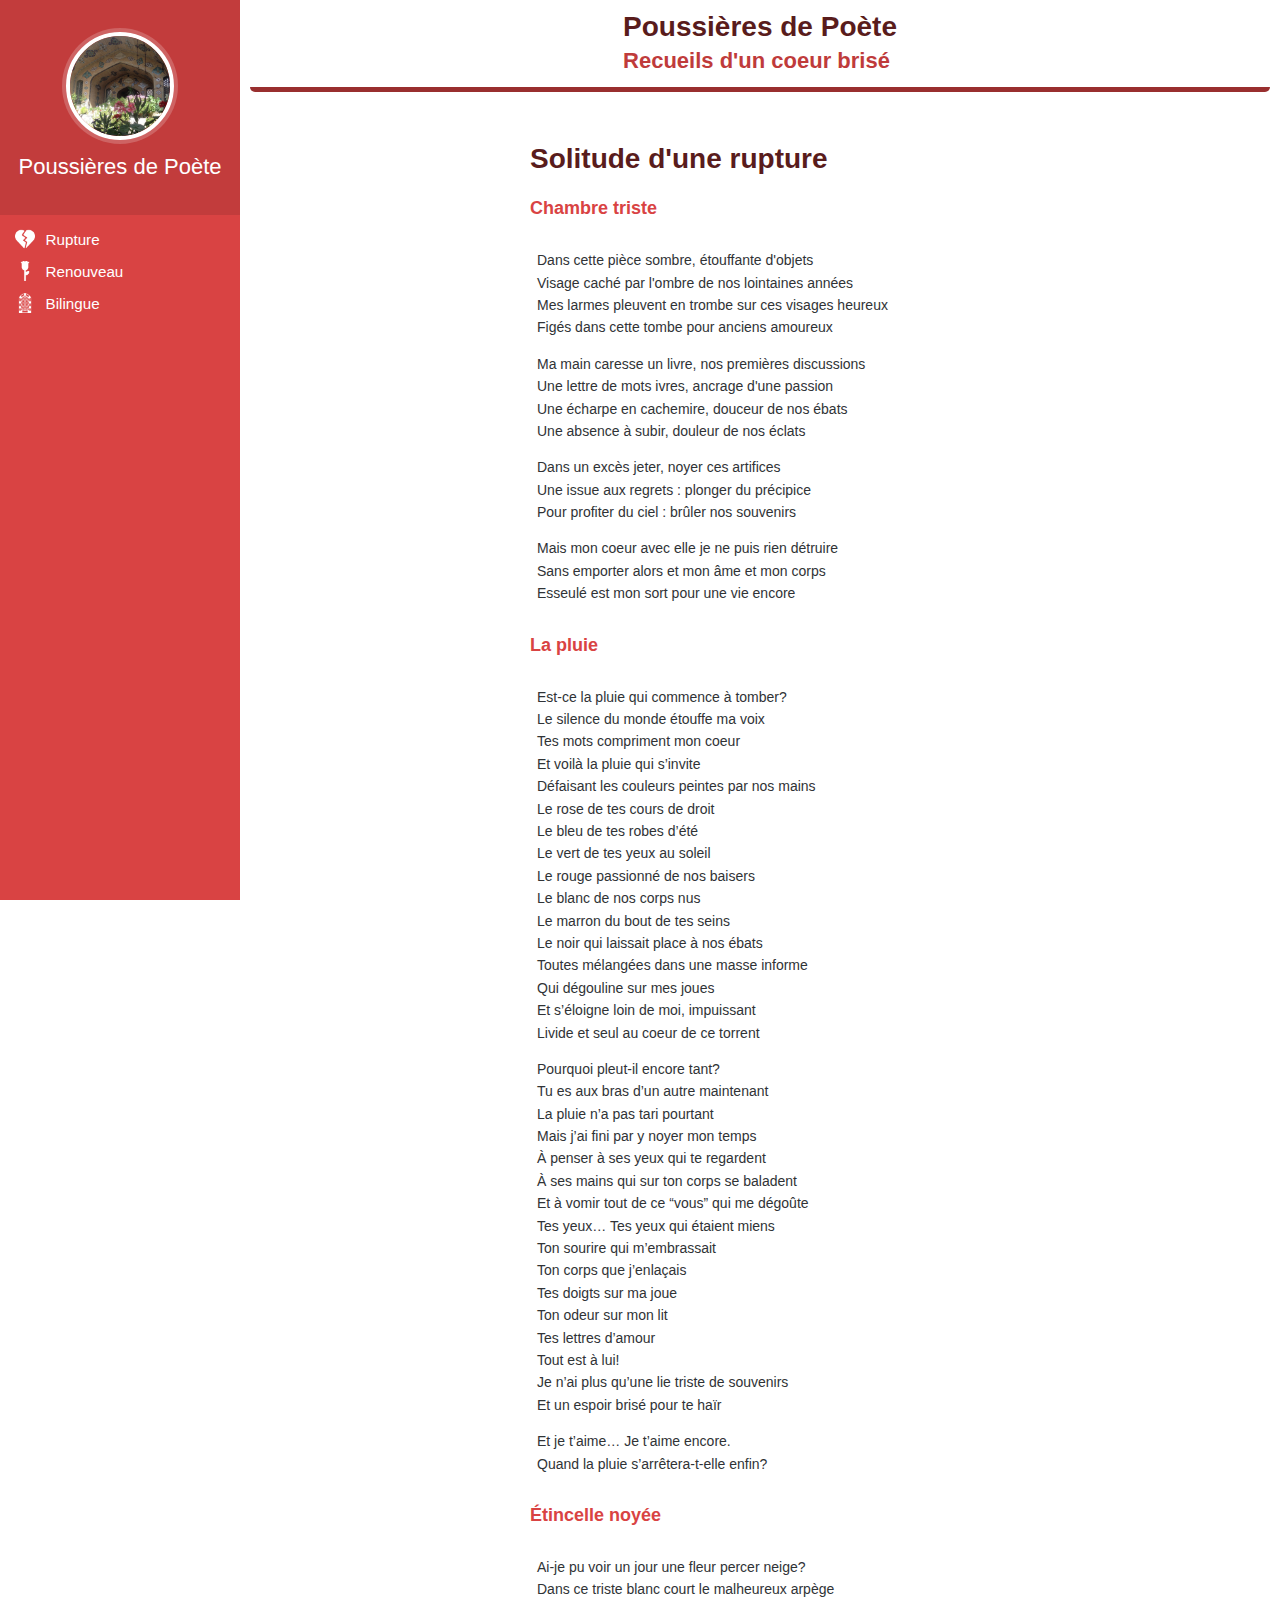
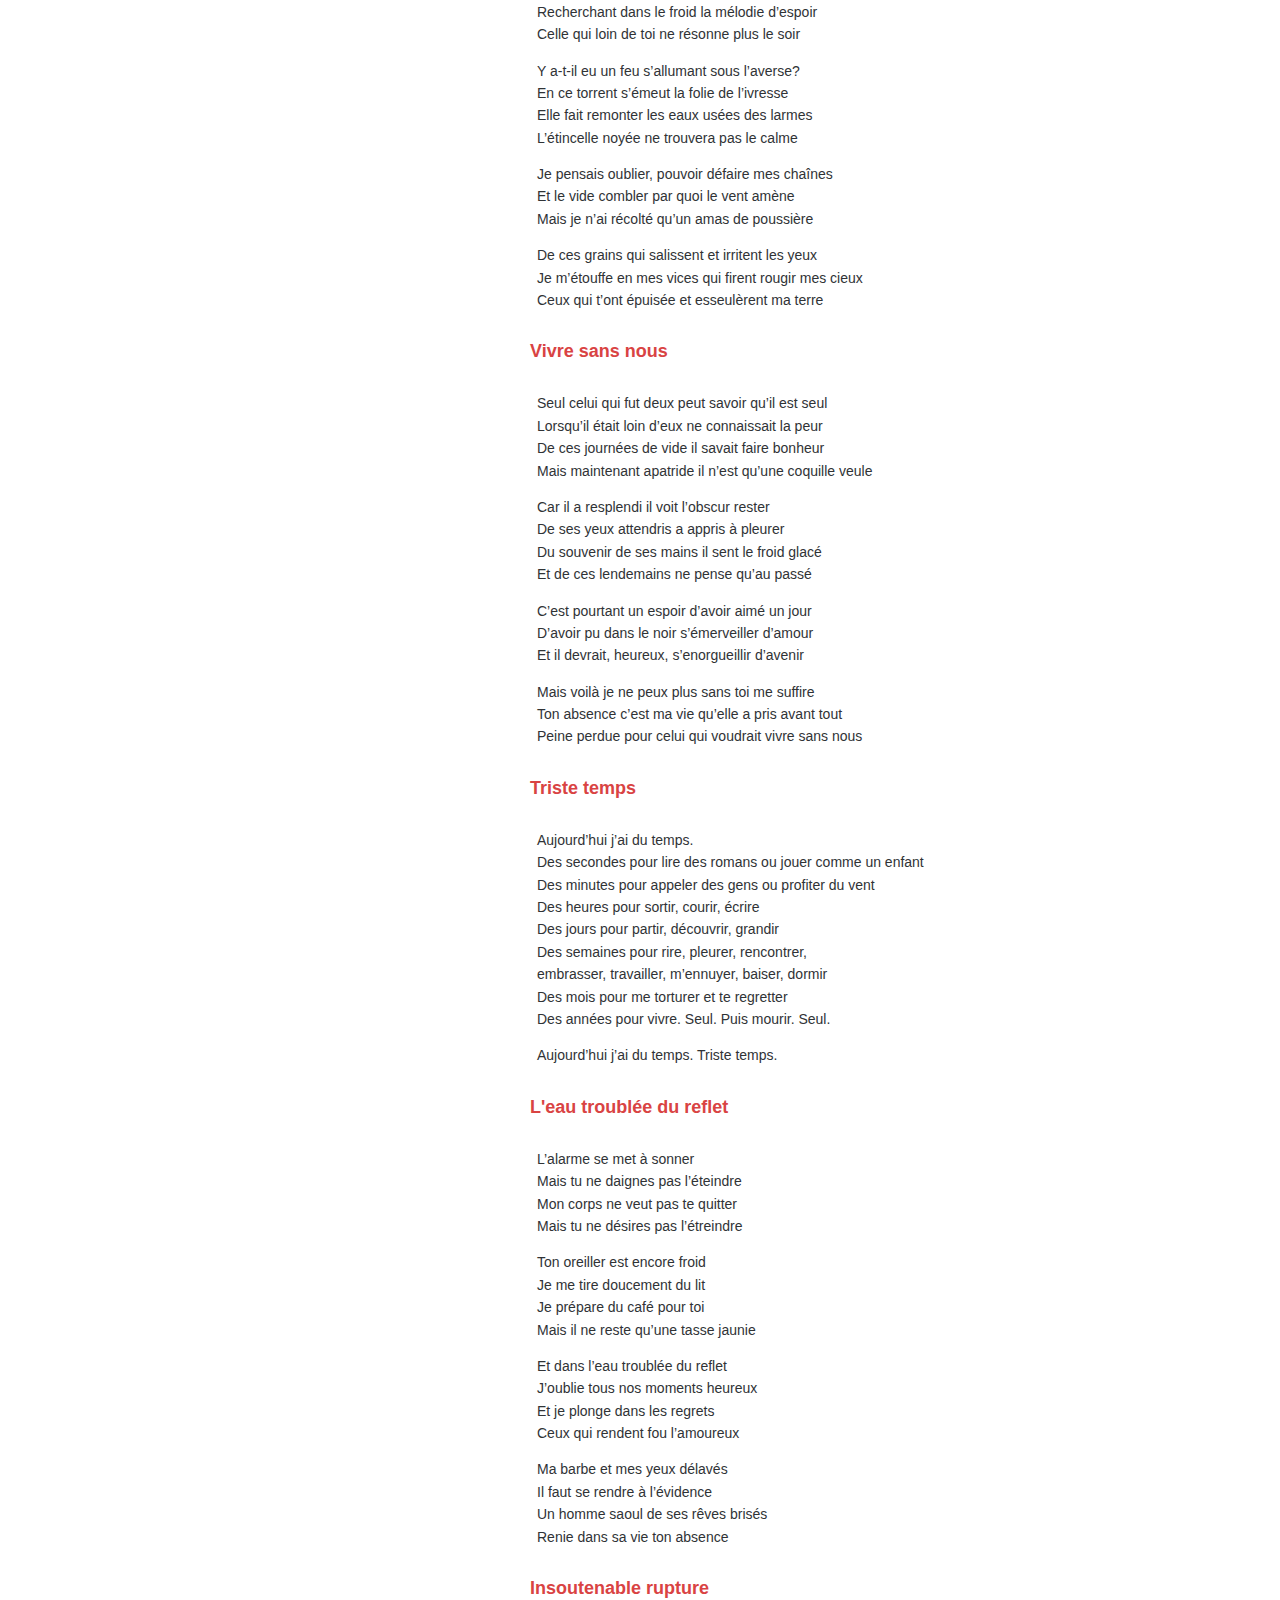
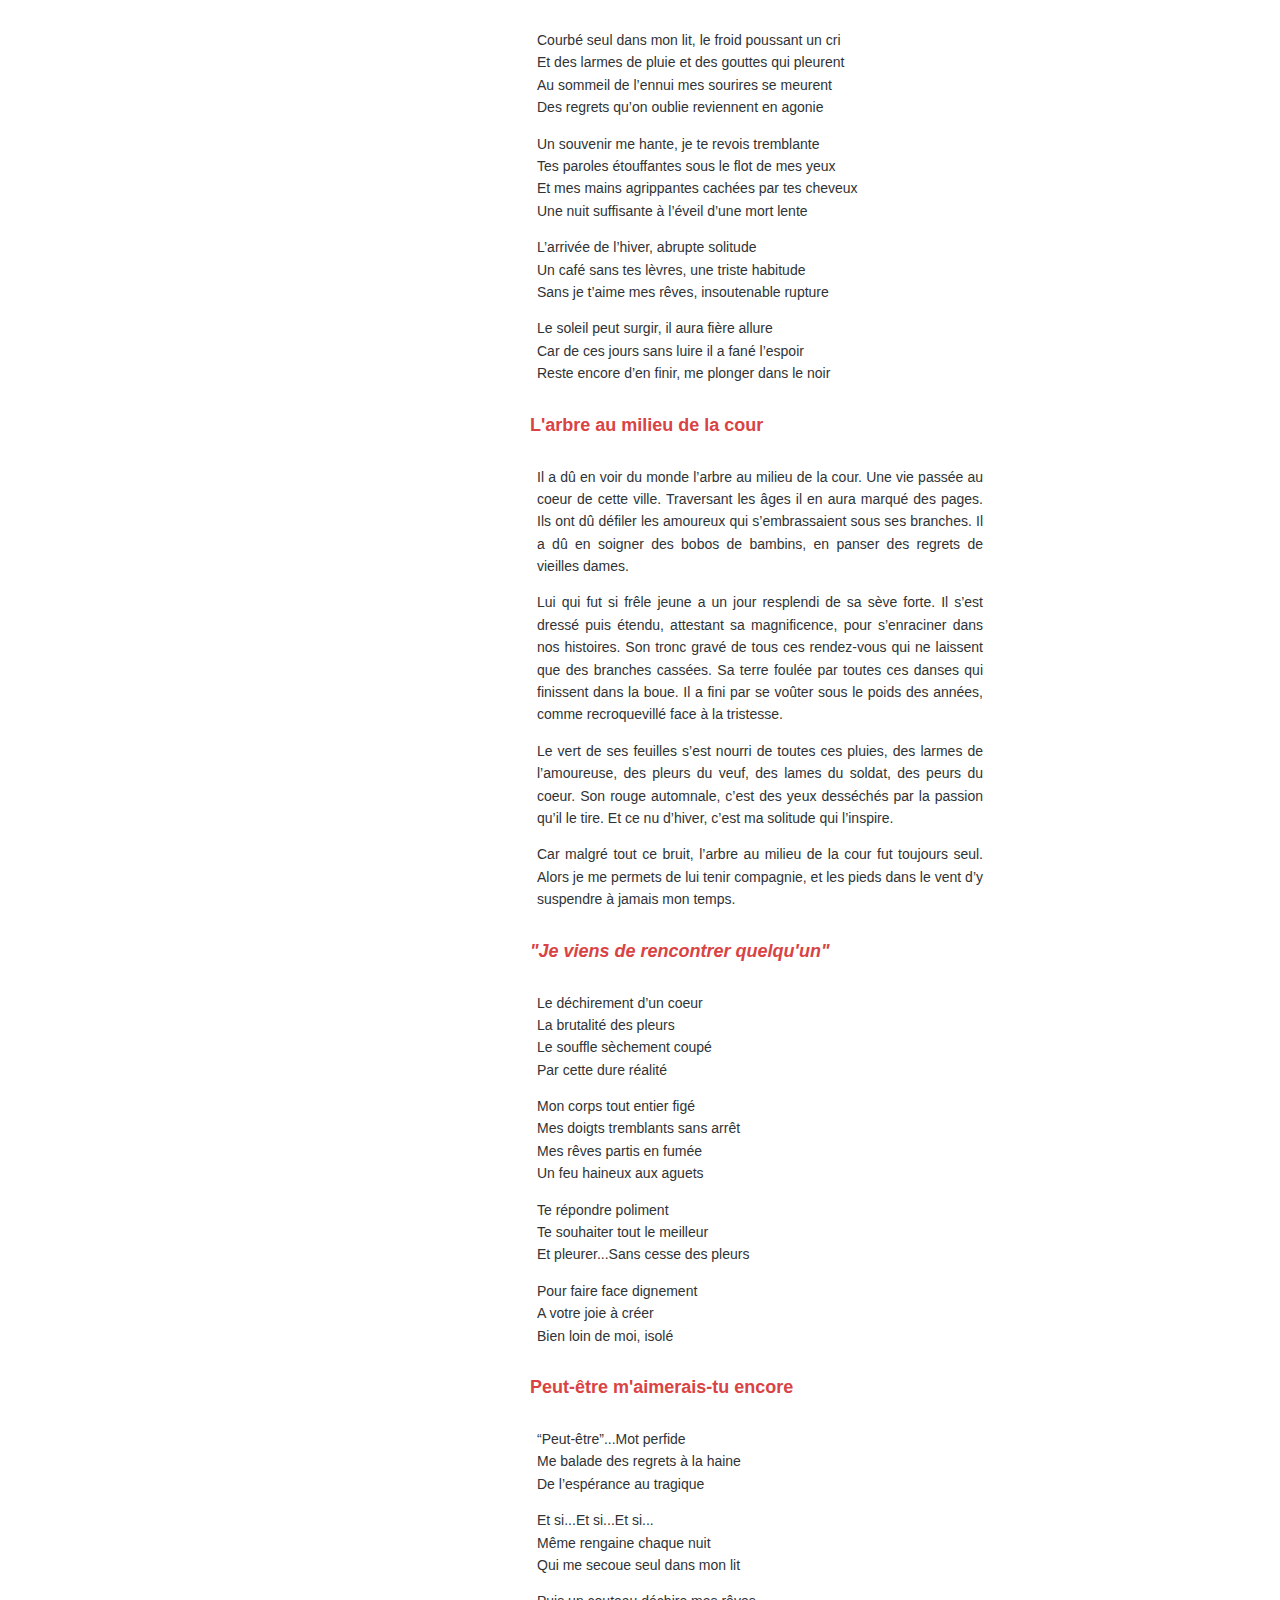
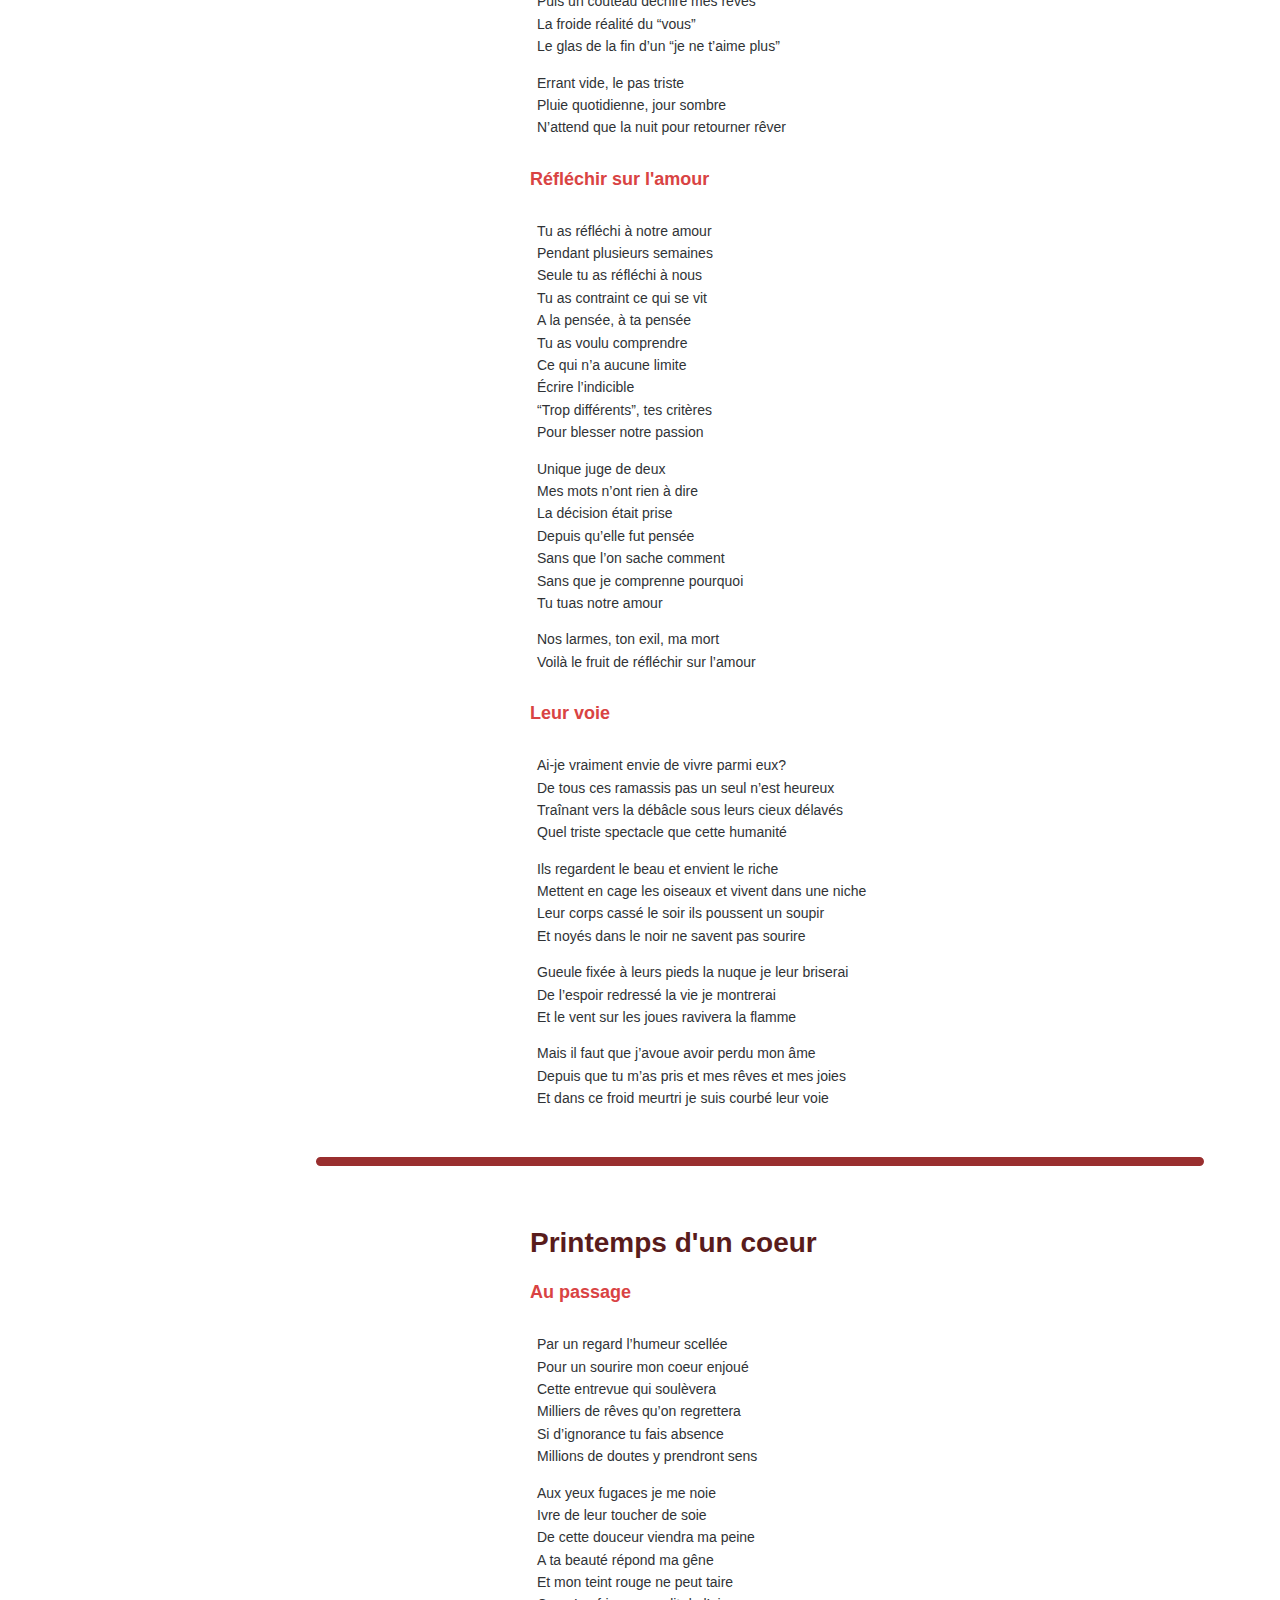
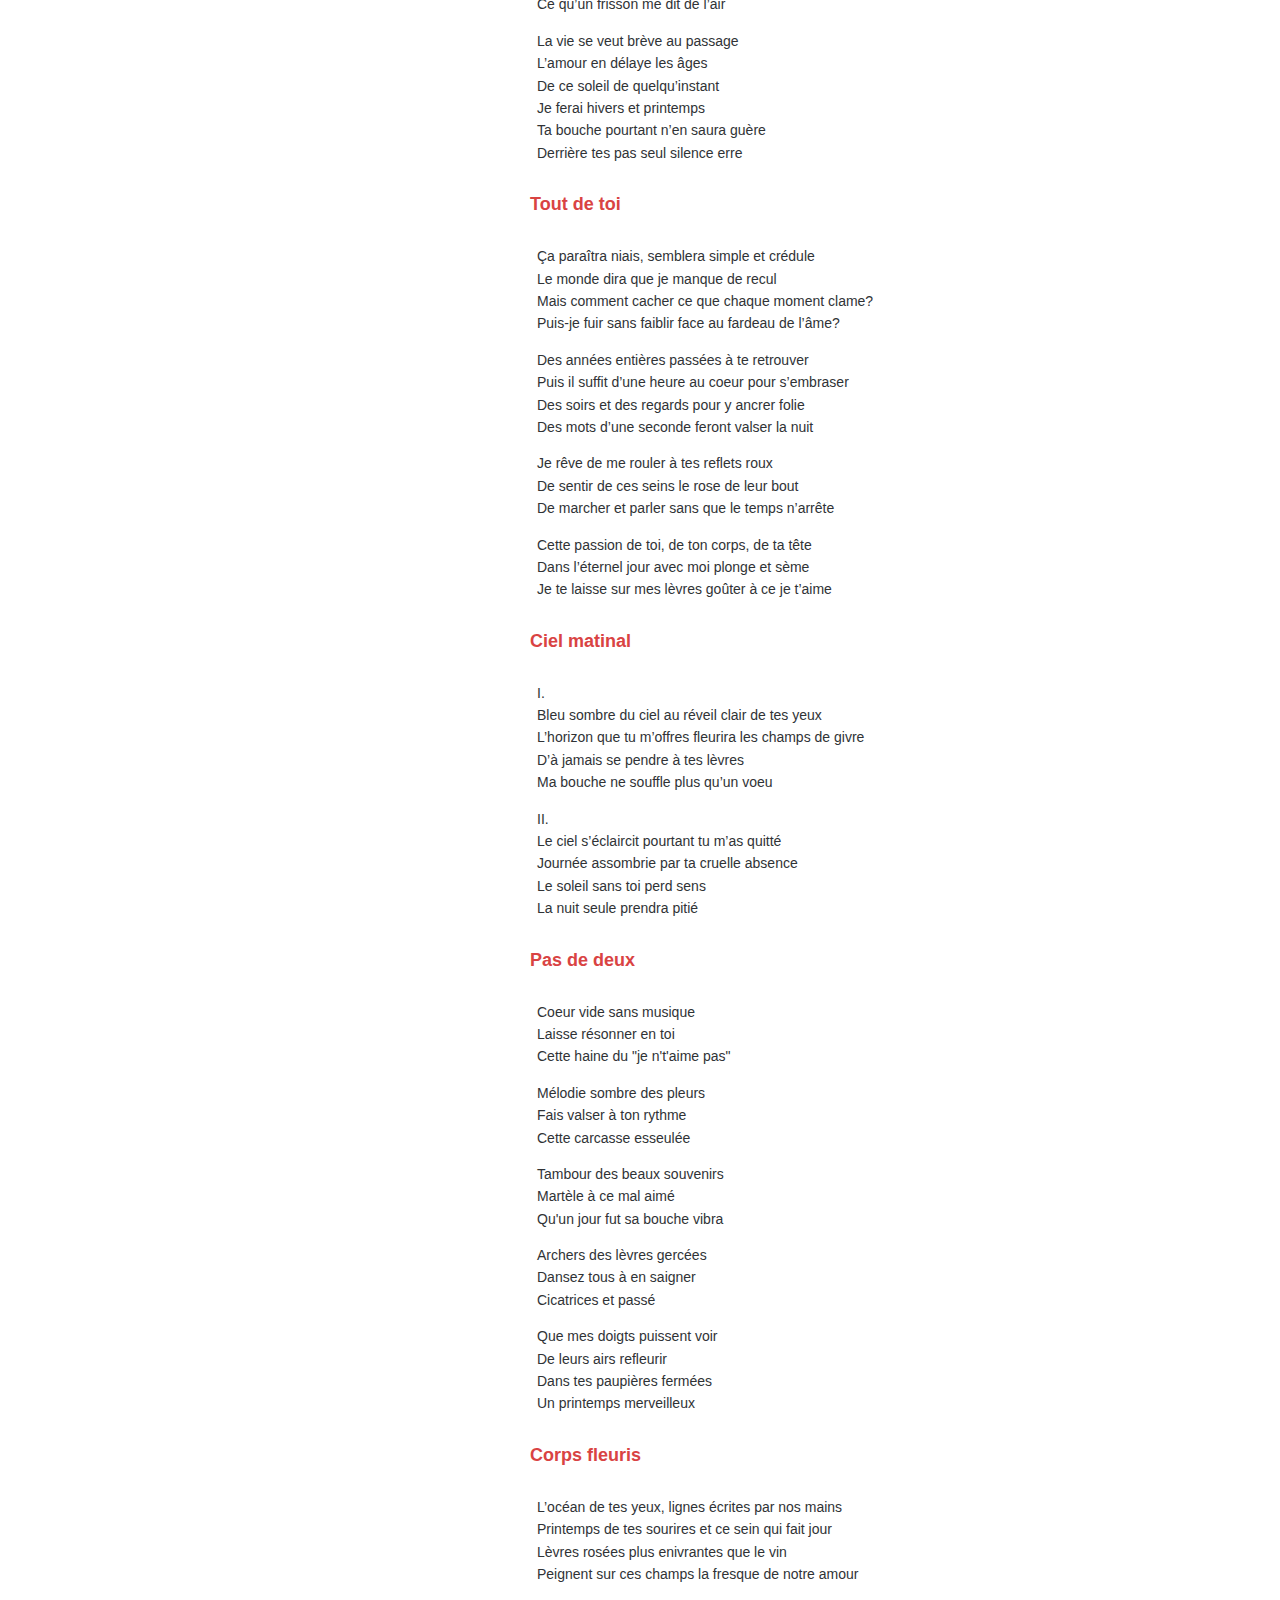
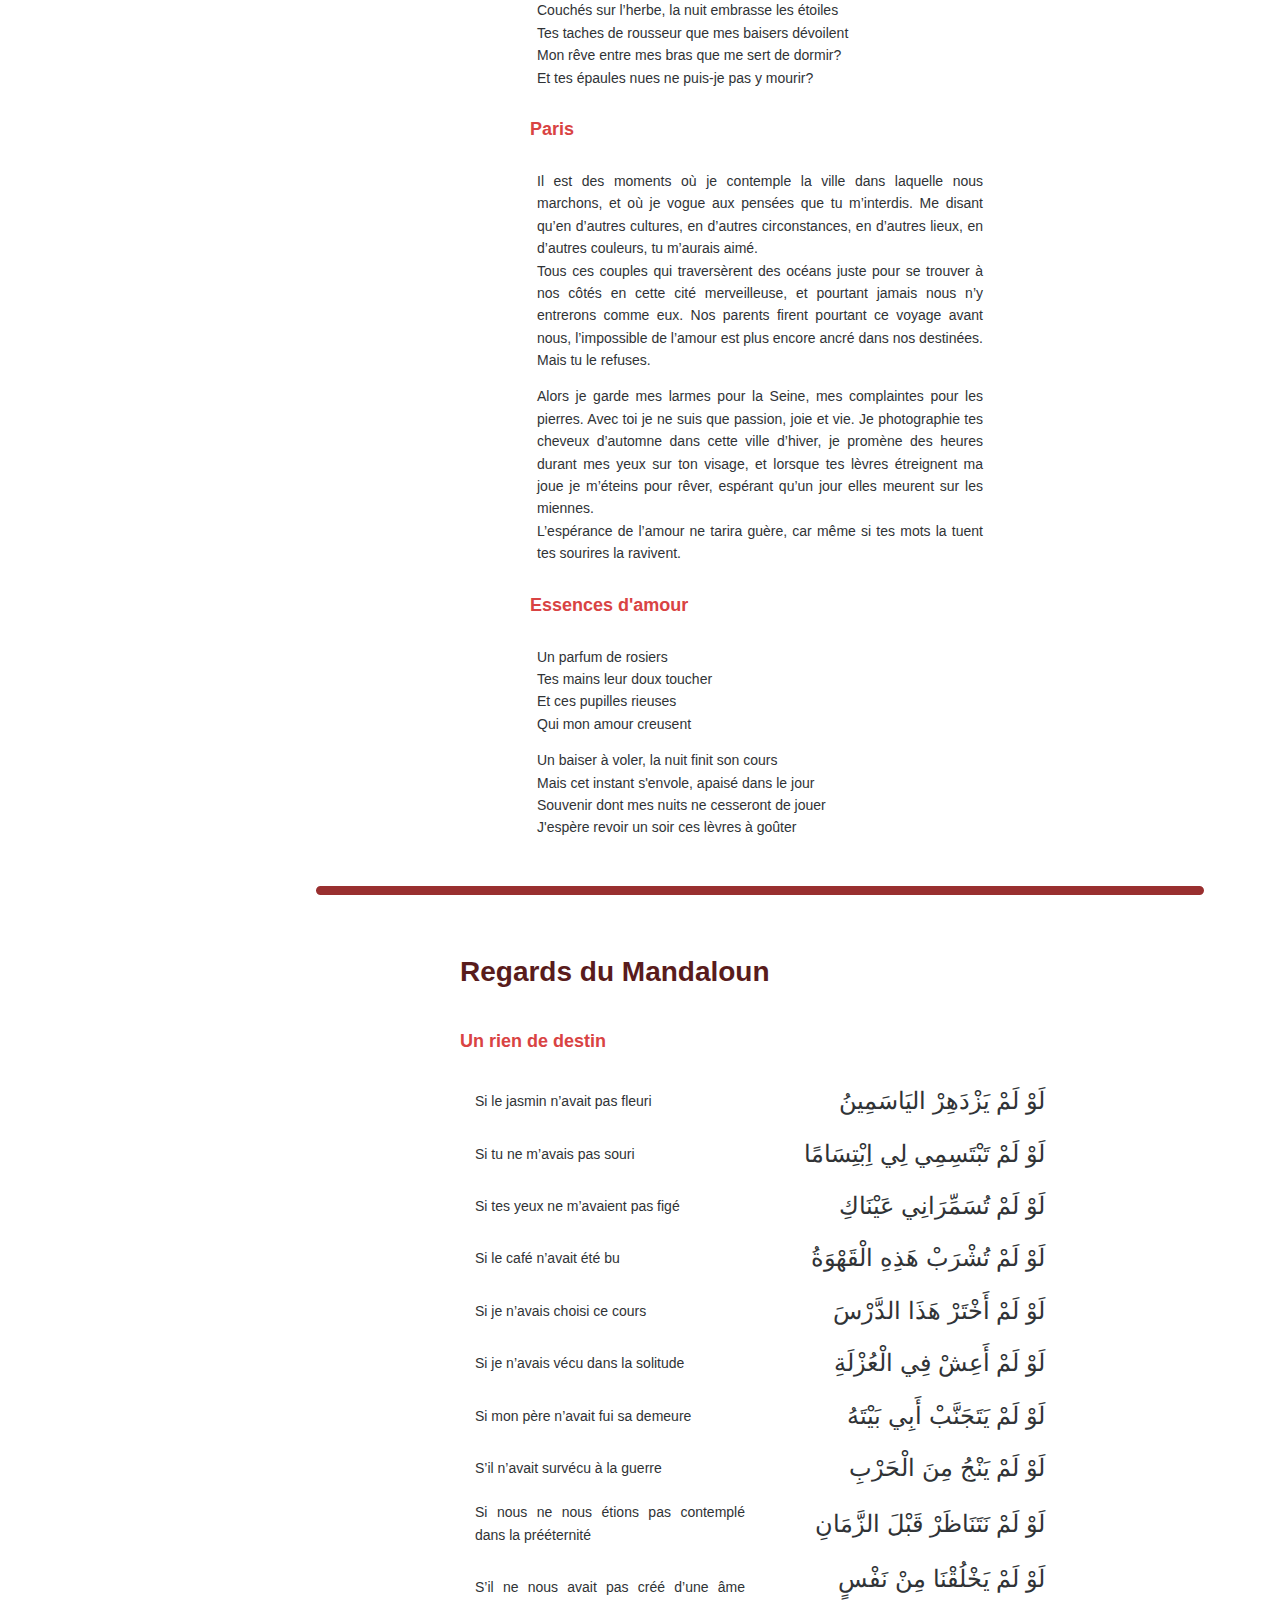
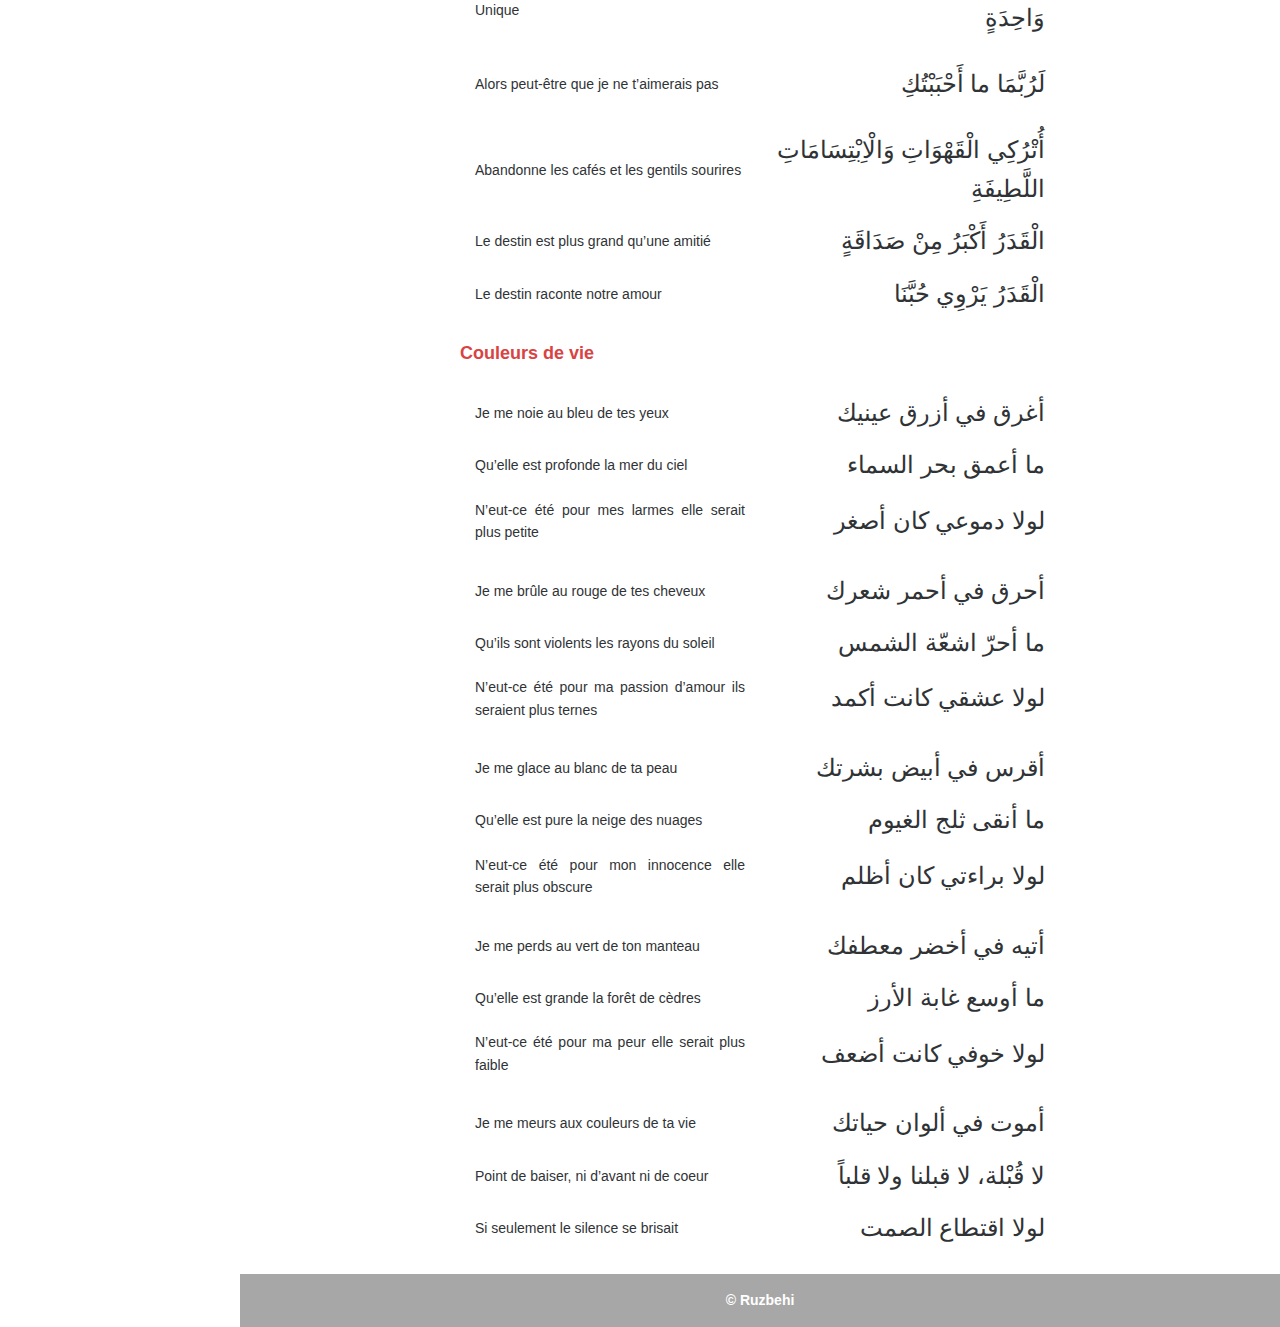
==== poussieres/index.html @ 314c67af "Update index.html" ====
<html>
	<head>
		<!-- Global site tag (gtag.js) - Google Analytics -->
		<script async src="https://www.googletagmanager.com/gtag/js?id=UA-158293076-1"></script>
		<script>
		  window.dataLayer = window.dataLayer || [];
		  function gtag(){dataLayer.push(arguments);}
		  gtag('js', new Date());

		  gtag('config', 'UA-158293076-1');
		</script>
		<meta name="viewport" content="width=device-width, initial-scale=1.0">
		<link rel="stylesheet" href="style.css" />
		<title>Poussi&egrave;res de Po&egrave;te</title>
	</head>
	<body>
		<nav class="menu" tabindex="0">
			<div class="smartphone-menu-trigger"></div>
			<div class="avatar">
				<img src="tombeau_ruzbehan.jpg" />
				<h2>Poussi&egrave;res de Po&egrave;te</h2>
			</div>
			<ul>
				<a href="#rupture">
					<li tabindex="0" class="icon-rupture"><span>Rupture</span></li>
				</a>
				<a href="#renouveau">
					<li tabindex="0" class="icon-renouveau"><span>Renouveau</span></li>
				</a>
				<a href="#bilingue">
					<li tabindex="0" class="icon-bilingue"><span>Bilingue</span></li>
				</a>
			</ul>
		</nav>
		<header>
			<div></div>
			<div class="titre">
				<h1>Poussi&egrave;res de Po&egrave;te</h1>
				<h2>Recueils d'un coeur bris&eacute;</h2>
			</div>
			<div></div>
		</header>
		<main>
			<div class="poemes">
				<a name="rupture"></a>
				<h1>
					Solitude d'une rupture
				</h1>
				<h3>
					Chambre triste
				</h3>
				<p>
					Dans cette pi&egrave;ce sombre, &eacute;touffante d'objets
					<br>Visage cach&eacute; par l'ombre de nos lointaines ann&eacute;es
					<br>Mes larmes pleuvent en trombe sur ces visages heureux
					<br>Fig&eacute;s dans cette tombe pour anciens amoureux
				</p>
				<p>
					Ma main caresse un livre, nos premi&egrave;res discussions
					<br>Une lettre de mots ivres, ancrage d'une passion
					<br>Une &eacute;charpe en cachemire, douceur de nos &eacute;bats
					<br>Une absence &agrave; subir, douleur de nos &eacute;clats
				</p>
				<p>
					Dans un exc&egrave;s jeter, noyer ces artifices
					<br>Une issue aux regrets : plonger du pr&eacute;cipice
					<br>Pour profiter du ciel : br&ucirc;ler nos souvenirs
				</p>
				<p>
					Mais mon coeur avec elle je ne puis rien d&eacute;truire
					<br>Sans emporter alors et mon &acirc;me et mon corps
					<br>Esseul&eacute; est mon sort pour une vie encore
				</p>
				<h3>
					La pluie
				</h3>
				<p>
					Est-ce la pluie qui commence &agrave; tomber?
					<br>Le silence du monde &eacute;touffe ma voix
					<br>Tes mots compriment mon coeur
					<br>Et voil&agrave; la pluie qui s’invite
					<br>D&eacute;faisant les couleurs peintes par nos mains
					<br>Le rose de tes cours de droit
					<br>Le bleu de tes robes d’&eacute;t&eacute;
					<br>Le vert de tes yeux au soleil
					<br>Le rouge passionn&eacute; de nos baisers
					<br>Le blanc de nos corps nus
					<br>Le marron du bout de tes seins
					<br>Le noir qui laissait place &agrave; nos &eacute;bats
					<br>Toutes m&eacute;lang&eacute;es dans une masse informe
					<br>Qui d&eacute;gouline sur mes joues 
					<br>Et s’&eacute;loigne loin de moi, impuissant
					<br>Livide et seul au coeur de ce torrent
				</p>
				<p>
					Pourquoi pleut-il encore tant?
					<br>Tu es aux bras d’un autre maintenant
					<br>La pluie n’a pas tari pourtant
					<br>Mais j’ai fini par y noyer mon temps
					<br>&Agrave; penser &agrave; ses yeux qui te regardent
					<br>&Agrave; ses mains qui sur ton corps se baladent
					<br>Et &agrave; vomir tout de ce “vous” qui me d&eacute;goûte
					<br>Tes yeux… Tes yeux qui &eacute;taient miens
					<br>Ton sourire qui m’embrassait
					<br>Ton corps que j’enlaçais
					<br>Tes doigts sur ma joue
					<br>Ton odeur sur mon lit
					<br>Tes lettres d’amour
					<br>Tout est &agrave; lui!
					<br>Je n’ai plus qu’une lie triste de souvenirs
					<br>Et un espoir bris&eacute; pour te ha&iuml;r
				</p>
				<p>
					Et je t’aime… Je t’aime encore.
					<br>Quand la pluie s’arr&ecirc;tera-t-elle enfin?
				</p>
				<h3>
					&Eacute;tincelle noy&eacute;e
				</h3>
				<p>
					Ai-je pu voir un jour une fleur percer neige?
					<br>Dans ce triste blanc court le malheureux arp&egrave;ge
					<br>Recherchant dans le froid la m&eacute;lodie d’espoir
					<br>Celle qui loin de toi ne r&eacute;sonne plus le soir
				</p>
				<p>
					Y a-t-il eu un feu s’allumant sous l’averse?
					<br>En ce torrent s’&eacute;meut la folie de l’ivresse
					<br>Elle fait remonter les eaux us&eacute;es des larmes
					<br>L’&eacute;tincelle noy&eacute;e ne trouvera pas le calme
				</p>
				<p>
					Je pensais oublier, pouvoir d&eacute;faire mes chaînes
					<br>Et le vide combler par quoi le vent am&egrave;ne
					<br>Mais je n’ai r&eacute;colt&eacute; qu’un amas de poussi&egrave;re
				</p>
				<p>
					De ces grains qui salissent et irritent les yeux
					<br>Je m’&eacute;touffe en mes vices qui firent rougir mes cieux
					<br>Ceux qui t’ont &eacute;puis&eacute;e et esseul&egrave;rent ma terre
				</p>
				<h3>
					Vivre sans nous
				</h3>
				<p>
					Seul celui qui fut deux peut savoir qu’il est seul
					<br>Lorsqu’il &eacute;tait loin d’eux ne connaissait la peur
					<br>De ces journ&eacute;es de vide il savait faire bonheur
					<br>Mais maintenant apatride il n’est qu’une coquille veule
				</p>
				<p>
					Car il a resplendi il voit l’obscur rester
					<br>De ses yeux attendris a appris &agrave; pleurer
					<br>Du souvenir de ses mains il sent le froid glac&eacute;
					<br>Et de ces lendemains ne pense qu’au pass&eacute;
				</p>
				<p>
					C’est pourtant un espoir d’avoir aim&eacute; un jour
					<br>D’avoir pu dans le noir s’&eacute;merveiller d’amour
					<br>Et il devrait, heureux, s’enorgueillir d’avenir
				</p>
				<p>
					Mais voil&agrave; je ne peux plus sans toi me suffire
					<br>Ton absence c’est ma vie qu’elle a pris avant tout
					<br>Peine perdue pour celui qui voudrait vivre sans nous
				</p>
				<h3>
					Triste temps
				</h3>
				<p>
					Aujourd’hui j’ai du temps.
					<br>Des secondes pour lire des romans ou jouer comme un enfant
					<br>Des minutes pour appeler des gens ou profiter du vent
					<br>Des heures pour sortir, courir, &eacute;crire
					<br>Des jours pour partir, d&eacute;couvrir, grandir
					<br>Des semaines pour rire, pleurer, rencontrer,
					<br>embrasser, travailler, m’ennuyer, baiser, dormir
					<br>Des mois pour me torturer et te regretter
					<br>Des ann&eacute;es pour vivre. Seul. Puis mourir. Seul.
				</p>
				<p>
					Aujourd’hui j’ai du temps. Triste temps.
				</p>
				<h3>
					L'eau troubl&eacute;e du reflet
				</h3>
				<p>
					L’alarme se met &agrave; sonner
					<br>Mais tu ne daignes pas l’&eacute;teindre
					<br>Mon corps ne veut pas te quitter
					<br>Mais tu ne d&eacute;sires pas l’&eacute;treindre
				</p>
				<p>
					Ton oreiller est encore froid
					<br>Je me tire doucement du lit
					<br>Je pr&eacute;pare du caf&eacute; pour toi
					<br>Mais il ne reste qu’une tasse jaunie
				</p>
				<p>
					Et dans l’eau troubl&eacute;e du reflet
					<br>J’oublie tous nos moments heureux
					<br>Et je plonge dans les regrets
					<br>Ceux qui rendent fou l’amoureux
				</p>
				<p>
					Ma barbe et mes yeux d&eacute;lav&eacute;s
					<br>Il faut se rendre &agrave; l’&eacute;vidence
					<br>Un homme saoul de ses r&ecirc;ves bris&eacute;s
					<br>Renie dans sa vie ton absence
				</p>
				<h3>
					Insoutenable rupture
				</h3>
				<p>
					Courb&eacute; seul dans mon lit, le froid poussant un cri
					<br>Et des larmes de pluie et des gouttes qui pleurent
					<br>Au sommeil de l’ennui mes sourires se meurent
					<br>Des regrets qu’on oublie reviennent en agonie
				</p>
				<p>
					Un souvenir me hante, je te revois tremblante
					<br>Tes paroles &eacute;touffantes sous le flot de mes yeux
					<br>Et mes mains agrippantes cach&eacute;es par tes cheveux
					<br>Une nuit suffisante &agrave; l’&eacute;veil d’une mort lente
				</p>
				<p>
					L’arriv&eacute;e de l’hiver, abrupte solitude
					<br>Un caf&eacute; sans tes l&egrave;vres, une triste habitude
					<br>Sans je t’aime mes r&ecirc;ves, insoutenable rupture
				</p>
				<p>
					Le soleil peut surgir, il aura fi&egrave;re allure
					<br>Car de ces jours sans luire il a fan&eacute; l’espoir
					<br>Reste encore d’en finir, me plonger dans le noir
				</p>
				<h3>
					L'arbre au milieu de la cour
				</h3>
				<p>
					Il a d&ucirc; en voir du monde l’arbre au milieu de la cour. Une vie pass&eacute;e au coeur de cette ville. Traversant les &acirc;ges il en aura marqu&eacute; des pages. Ils ont d&ucirc; d&eacute;filer les amoureux qui s’embrassaient sous ses branches. Il a d&ucirc; en soigner des bobos de bambins, en panser des regrets de vieilles dames. 
				</p>
				<p>
					Lui qui fut si fr&ecirc;le jeune a un jour resplendi de sa s&egrave;ve forte. Il s’est dress&eacute; puis &eacute;tendu, attestant sa magnificence, pour s’enraciner dans nos histoires. Son tronc grav&eacute; de tous ces rendez-vous qui ne laissent que des branches cass&eacute;es. Sa terre foul&eacute;e par toutes ces danses qui finissent dans la boue. Il a fini par se vo&ucirc;ter sous le poids des ann&eacute;es, comme recroquevill&eacute; face &agrave; la tristesse.
				</p>
				<p>
					Le vert de ses feuilles s’est nourri de toutes ces pluies, des larmes de l’amoureuse, des pleurs du veuf, des lames du soldat, des peurs du coeur. Son rouge automnale, c’est des yeux dess&eacute;ch&eacute;s par la passion qu’il le tire. Et ce nu d’hiver, c’est ma solitude qui l’inspire. 
				</p>
				<p>
					Car malgr&eacute; tout ce bruit, l’arbre au milieu de la cour fut toujours seul. Alors je me permets de lui tenir compagnie, et les pieds dans le vent d’y suspendre &agrave; jamais mon temps.
				</p>
				<h3>
					<i>"Je viens de rencontrer quelqu'un"</i>
				</h3>
				<p>
					Le d&eacute;chirement d’un coeur
					<br>La brutalit&eacute; des pleurs
					<br>Le souffle s&egrave;chement coup&eacute;
					<br>Par cette dure r&eacute;alit&eacute;
				</p>
				<p>
					Mon corps tout entier fig&eacute;
					<br>Mes doigts tremblants sans arr&ecirc;t
					<br>Mes r&ecirc;ves partis en fum&eacute;e
					<br>Un feu haineux aux aguets
				</p>
				<p>
					Te r&eacute;pondre poliment
					<br>Te souhaiter tout le meilleur
					<br>Et pleurer...Sans cesse des pleurs
				</p>
				<p>
					Pour faire face dignement
					<br>A votre joie &agrave; cr&eacute;er
					<br>Bien loin de moi, isol&eacute;
				</p>
				<h3>
					Peut-&ecirc;tre m'aimerais-tu encore
				</h3>
				<p>
					“Peut-&ecirc;tre”...Mot perfide
					<br>Me balade des regrets &agrave; la haine
					<br>De l’esp&eacute;rance au tragique
				</p>
				<p>
					Et si...Et si...Et si...
					<br>M&ecirc;me rengaine chaque nuit
					<br>Qui me secoue seul dans mon lit
				</p>
				<p>
					Puis un couteau d&eacute;chire mes r&ecirc;ves
					<br>La froide r&eacute;alit&eacute; du “vous”
					<br>Le glas de la fin d’un “je ne t’aime plus”
				</p>
				<p>
					Errant vide, le pas triste
					<br>Pluie quotidienne, jour sombre
					<br>N’attend que la nuit pour retourner r&ecirc;ver
				</p>
				<h3>
					R&eacute;fl&eacute;chir sur l'amour
				</h3>
				<p>
					Tu as r&eacute;fl&eacute;chi &agrave; notre amour
					<br>Pendant plusieurs semaines
					<br>Seule tu as r&eacute;fl&eacute;chi &agrave; nous
					<br>Tu as contraint ce qui se vit 
					<br>A la pens&eacute;e, &agrave; ta pens&eacute;e
					<br>Tu as voulu comprendre
					<br>Ce qui n’a aucune limite
					<br>&Eacute;crire l’indicible
					<br>“Trop diff&eacute;rents”, tes crit&egrave;res
					<br>Pour blesser notre passion
				</p>
				<p>
					Unique juge de deux
					<br>Mes mots n’ont rien &agrave; dire
					<br>La d&eacute;cision &eacute;tait prise 
					<br>Depuis qu’elle fut pens&eacute;e
					<br>Sans que l’on sache comment
					<br>Sans que je comprenne pourquoi
					<br>Tu tuas notre amour
				</p>
				<p>
					Nos larmes, ton exil, ma mort
					<br>Voil&agrave; le fruit de r&eacute;fl&eacute;chir sur l’amour
				</p>
				<h3>
					Leur voie
				</h3>
				<p>
					Ai-je vraiment envie de vivre parmi eux?
					<br>De tous ces ramassis pas un seul n’est heureux
					<br>Tra&icirc;nant vers la d&eacute;b&acirc;cle sous leurs cieux d&eacute;lav&eacute;s
					<br>Quel triste spectacle que cette humanit&eacute;
				</p>
				<p>
					Ils regardent le beau et envient le riche
					<br>Mettent en cage les oiseaux et vivent dans une niche
					<br>Leur corps cass&eacute; le soir ils poussent un soupir
					<br>Et noy&eacute;s dans le noir ne savent pas sourire
				</p>
				<p>
					Gueule fix&eacute;e &agrave; leurs pieds la nuque je leur briserai
					<br>De l’espoir redress&eacute; la vie je montrerai
					<br>Et le vent sur les joues ravivera la flamme
				</p>
				<p>
					Mais il faut que j’avoue avoir perdu mon &acirc;me
					<br>Depuis que tu m’as pris et mes r&ecirc;ves et mes joies
					<br>Et dans ce froid meurtri je suis courb&eacute; leur voie
				</p>
			</div>
			<div class="transition"></div>
			<div class="poemes">
				<a name="renouveau"></a>
				<h1>
					Printemps d'un coeur
				</h1>
				<h3>
					Au passage
				</h3>
				<p>
					Par un regard l’humeur scell&eacute;e
					<br>Pour un sourire mon coeur enjou&eacute;
					<br>Cette entrevue qui soul&egrave;vera
					<br>Milliers de r&ecirc;ves qu’on regrettera
					<br>Si d’ignorance tu fais absence
					<br>Millions de doutes y prendront sens
				</p>
				<p>
					Aux yeux fugaces je me noie
					<br>Ivre de leur toucher de soie
					<br>De cette douceur viendra ma peine
					<br>A ta beaut&eacute; r&eacute;pond ma g&ecirc;ne
					<br>Et mon teint rouge ne peut taire
					<br>Ce qu’un frisson me dit de l’air
				</p>
				<p>
					La vie se veut br&egrave;ve au passage
					<br>L’amour en d&eacute;laye les &acirc;ges
					<br>De ce soleil de quelqu’instant
					<br>Je ferai hivers et printemps
					<br>Ta bouche pourtant n’en saura gu&egrave;re
					<br>Derri&egrave;re tes pas seul silence erre
				</p>
				<h3>
					Tout de toi
				</h3>
				<p>
					&Ccedil;a para&icirc;tra niais, semblera simple et cr&eacute;dule
					<br>Le monde dira que je manque de recul
					<br>Mais comment cacher ce que chaque moment clame?
					<br>Puis-je fuir sans faiblir face au fardeau de l’&acirc;me?
				</p>
				<p>
					Des ann&eacute;es enti&egrave;res pass&eacute;es &agrave; te retrouver
					<br>Puis il suffit d’une heure au coeur pour s’embraser
					<br>Des soirs et des regards pour y ancrer folie
					<br>Des mots d’une seconde feront valser la nuit
				</p>
				<p>
					Je r&ecirc;ve de me rouler &agrave; tes reflets roux
					<br>De sentir de ces seins le rose de leur bout
					<br>De marcher et parler sans que le temps n’arr&ecirc;te
				</p>
				<p>
					Cette passion de toi, de ton corps, de ta t&ecirc;te
					<br>Dans l’&eacute;ternel jour avec moi plonge et s&egrave;me
					<br>Je te laisse sur mes l&egrave;vres go&ucirc;ter &agrave; ce je t’aime
				</p>
				<h3>
					Ciel matinal
				</h3>
				<p>
					I.
					<br>Bleu sombre du ciel au r&eacute;veil clair de tes yeux
					<br>L’horizon que tu m’offres fleurira les champs de givre
					<br>D’&agrave; jamais se pendre &agrave; tes l&egrave;vres
					<br>Ma bouche ne souffle plus qu’un voeu
				</p>
				<p>
					II.
					<br>Le ciel s’&eacute;claircit pourtant tu m’as quitt&eacute;
					<br>Journ&eacute;e assombrie par ta cruelle absence
					<br>Le soleil sans toi perd sens
					<br>La nuit seule prendra piti&eacute;
				</p>
				<h3>
					Pas de deux
				</h3>
				<p>
					Coeur vide sans musique
					<br>Laisse r&eacute;sonner en toi
					<br>Cette haine du "je n't'aime pas"
				</p>
				<p>
					M&eacute;lodie sombre des pleurs
					<br>Fais valser &agrave; ton rythme
					<br>Cette carcasse esseul&eacute;e
				</p>
				<p>
					Tambour des beaux souvenirs
					<br>Mart&egrave;le &agrave; ce mal aim&eacute;
					<br>Qu'un jour fut sa bouche vibra
				</p>
				<p>
					Archers des l&egrave;vres gerc&eacute;es
					<br>Dansez tous &agrave; en saigner
					<br>Cicatrices et pass&eacute;
				</p>
				<p>
					Que mes doigts puissent voir
					<br>De leurs airs refleurir
					<br>Dans tes paupi&egrave;res ferm&eacute;es
					<br>Un printemps merveilleux
				</p>
				<h3>
					Corps fleuris
				</h3>
				<p>
					L’oc&eacute;an de tes yeux, lignes &eacute;crites par nos mains
					<br>Printemps de tes sourires et ce sein qui fait jour
					<br>L&egrave;vres ros&eacute;es plus enivrantes que le vin
					<br>Peignent sur ces champs la fresque de notre amour
				</p>
				<p>
					Couch&eacute;s sur l’herbe, la nuit embrasse les &eacute;toiles
					<br>Tes taches de rousseur que mes baisers d&eacute;voilent
					<br>Mon r&ecirc;ve entre mes bras que me sert de dormir?
					<br>Et tes &eacute;paules nues ne puis-je pas y mourir?
				</p>
				<h3>
					Paris
				</h3>
				<p>
					Il est des moments où je contemple la ville dans laquelle nous marchons, et où je vogue aux pens&eacute;es que tu m’interdis. Me disant qu’en d’autres cultures, en d’autres circonstances, en d’autres lieux, en d’autres couleurs, tu m’aurais aim&eacute;.
					<br>Tous ces couples qui travers&egrave;rent des oc&eacute;ans juste pour se trouver &agrave; nos côt&eacute;s en cette cit&eacute; merveilleuse, et pourtant jamais nous n’y entrerons comme eux. Nos parents firent pourtant ce voyage avant nous, l’impossible de l’amour est plus encore ancr&eacute; dans nos destin&eacute;es.
					<br>Mais tu le refuses.
				</p>
				<p>
					Alors je garde mes larmes pour la Seine, mes complaintes pour les pierres. Avec toi je ne suis que passion, joie et vie. Je photographie tes cheveux d’automne dans cette ville d’hiver, je prom&egrave;ne des heures durant mes yeux sur ton visage, et lorsque tes l&egrave;vres &eacute;treignent ma joue je m’&eacute;teins pour r&ecirc;ver, esp&eacute;rant qu’un jour elles meurent sur les miennes.
					<br>L’esp&eacute;rance de l’amour ne tarira gu&egrave;re, car m&ecirc;me si tes mots la tuent tes sourires la ravivent.
				</p>
				<h3>
					Essences d'amour
				</h3>
				<p>
					Un parfum de rosiers
					<br>Tes mains leur doux toucher
					<br>Et ces pupilles rieuses
					<br>Qui mon amour creusent
				</p>
				<p>
					Un baiser &agrave; voler, la nuit finit son cours
					<br>Mais cet instant s'envole, apais&eacute; dans le jour
					<br>Souvenir dont mes nuits ne cesseront de jouer
					<br>J'esp&egrave;re revoir un soir ces l&egrave;vres à go&ucirc;ter
				</p>
			</div>
			<div class="transition"></div>
			<div class="bilingue">
				<a name="bilingue"></a>
				<h1>
					Regards du Mandaloun
				</h1>
				<h3>
					Un rien de destin
				</h3>
				<p>
					Si le jasmin n’avait pas fleuri
				</p>
				<p class="arabe">
					لَوْ لَمْ يَزْدَهِرْ اليَاسَمِينُ
				</p>
				<p>
					Si tu ne m’avais pas souri
				</p>
				<p class="arabe">
					لَوْ لَمْ تَبْتَسِمِي لِي اِبْتِسَامًا
				</p>
				<p>
					Si tes yeux ne m’avaient pas fig&eacute;
				</p>
				<p class="arabe">
					لَوْ لَمْ تُسَمِّرَانِي عَيْنَاكِ
				</p>
				<p>
					Si le caf&eacute; n’avait &eacute;t&eacute; bu
				</p>
				<p class="arabe">
					لَوْ لَمْ تُشْرَبْ هَذِهِ الْقَهْوَةُ
				</p>
				<p>
					Si je n’avais choisi ce cours
				</p>
				<p class="arabe">
					لَوْ لَمْ أَخْتَرْ هَذَا الدَّرْسَ
				</p>
				<p>
					Si je n’avais v&eacute;cu dans la solitude
				</p>
				<p class="arabe">
					لَوْ لَمْ أَعِشْ فِي الْعُزْلَةِ
				</p>
				<p>
					Si mon p&egrave;re n’avait fui sa demeure
				</p>
				<p class="arabe">
					لَوْ لَمْ يَتَجَنَّبْ أَبِي بَيْتَهُ
				</p>
				<p>
					S’il n’avait surv&eacute;cu &agrave; la guerre
				</p>
				<p class="arabe">
					لَوْ لَمْ يَنْجُ مِنَ الْحَرْبِ
				</p>
				<p>
					Si nous ne nous &eacute;tions pas contempl&eacute; dans la pr&eacute;&eacute;ternit&eacute;
				</p>
				<p class="arabe">
					لَوْ لَمْ نَتَنَاظَرْ قَبْلَ الزَّمَانِ
				</p>
				<p>
					S’il ne nous avait pas cr&eacute;&eacute; d’une &acirc;me Unique
				</p>
				<p class="arabe">
					لَوْ لَمْ يَخْلُقْنَا مِنْ نَفْسٍ وَاحِدَةٍ
				</p>
				<p></p>
				<p></p>
				<p>
					Alors peut-&ecirc;tre que je ne t’aimerais pas
				</p>
				<p class="arabe">
					لَرُبَّمَا ما أَحْبَبْتُكِ
				</p>
				<p></p>
				<p></p>
				<p>
					Abandonne les caf&eacute;s et les gentils sourires
				</p>
				<p class="arabe">
					أُتْرُكِي الْقَهْوَاتِ وَالْاِبْتِسَامَاتِ اللَّطِيفَةِ
				</p>
				<p>
					Le destin est plus grand qu’une amiti&eacute;
				</p>
				<p class="arabe">
					الْقَدَرُ أَكْبَرُ مِنْ صَدَاقَةٍ
				</p>
				<p>
					Le destin raconte notre amour
				</p>
				<p class="arabe">
					الْقَدَرُ يَرْوِي حُبَّنَا
				</p>
				<h3>
					Couleurs de vie
				</h3>
				<p>
					Je me noie au bleu de tes yeux
				</p>
				<p class="arabe">
					أغرق في أزرق عينيك
				</p>
				<p>
					Qu’elle est profonde la mer du ciel
				</p>
				<p class="arabe">
					ما أعمق بحر السماء
				</p>
				<p>
					N’eut-ce été pour mes larmes elle serait plus petite
				</p>
				<p class="arabe">
					لولا دموعي كان أصغر
				</p>
				<p></p>
				<p></p>
				<p>
					Je me brûle au rouge de tes cheveux
				</p>
				<p class="arabe">
					أحرق في أحمر شعرك
				</p>
				<p>
					Qu’ils sont violents les rayons du soleil
				</p>
				<p class="arabe">
					ما أحرّ اشعّة الشمس
				</p>
				<p>
					N’eut-ce été pour ma passion d’amour ils seraient plus ternes
				</p>
				<p class="arabe">
					لولا عشقي كانت أكمد
				</p>
				<p></p>
				<p></p>
				<p>
					Je me glace au blanc de ta peau
				</p>
				<p class="arabe">
					أقرس في أبيض بشرتك
				</p>
				<p>
					Qu’elle est pure la neige des nuages
				</p>
				<p class="arabe">
					ما أنقى ثلج الغيوم
				</p>
				<p>
					N’eut-ce été pour mon innocence elle serait plus obscure
				</p>
				<p class="arabe">
					لولا براءتي كان أظلم
				</p>
				<p></p>
				<p></p>
				<p>
					Je me perds au vert de ton manteau
				</p>
				<p class="arabe">
					أتيه في أخضر معطفك
				</p>
				<p>
					Qu’elle est grande la forêt de cèdres
				</p>
				<p class="arabe">
					ما أوسع غابة الأرز
				</p>
				<p>
					N’eut-ce été pour ma peur elle serait plus faible
				</p>
				<p class="arabe">
					لولا خوفي كانت أضعف
				</p>
				<p></p>
				<p></p>
				<p>
					Je me meurs aux couleurs de ta vie
				</p>
				<p class="arabe">
					أموت في ألوان حياتك
				</p>
				<p>
					Point de baiser, ni d’avant ni de coeur
				</p>
				<p class="arabe">
					لا قُبْلة، لا قبلنا ولا قلباً
				</p>
				<p>
					Si seulement le silence se brisait
				</p>
				<p class="arabe">
					لولا اقتطاع الصمت
				</p>
			</div>
    		</main>
		<footer>
			<div><p><strong>&#169; Ruzbehi</strong></p></div>
		</footer>
	</body>
</html>
---- poussieres/style.css ----
* {
  font-family: Verdana, Garamond, Helvetica, Arial, Sans-Serif;
  padding: 0;
  margin: 0;
}


header {
  display: grid;
  grid-template-columns: 1fr auto 1fr;
  border-bottom: 5px solid #992F2F;
  border-radius: 5px;
  padding-bottom: 10px;
  margin: 10px;
}

h1 {
  color: #591C1C;
  font-size: 28px;
  line-height: 1.2;
}

h2 {
  color: #BF3B3B;
  font-size: 22px;
  line-height: 1.5;
}

h3 {
  color: #D94343;
  font-size: 18px;
  line-height: 1.5;
}

p {
  text-align: justify;
  padding: 7px;
  font-size: 14px;
  line-height: 1.6;
  color: #303336;
}

.poemes {
  width: fit-content;
  max-width: 460px;
  padding: 20px;
  margin: auto;
}

.bilingue {
  width: 80%;
  min-width: 250px;
  max-width: 600px;
  padding: 20px;
  margin: auto;
  display: flex;
  flex-direction: row;
  flex-wrap: wrap;
  justify-content: space-around;
  align-items: center;
}

.bilingue p {
  min-width: 200px;
  width: 45%;
}

.arabe {
  font-size: 24px;
  text-align: right;
}

.bilingue h1, .bilingue h3 {
  width: 100%;

}

.poemes h1, .poemes h3, .bilingue h1, .bilingue h3 {
  margin: 20px auto;
}

.transition {
  height: 5px;
  width: 85%;
  max-width: 950px;
  margin: 20px auto 20px auto;
  background-color: #992F2F;
  border: 2px solid #992F2F;
  border-radius: 5px;
}

footer {
  background-color: #A7A7A7;
  margin: 0px;
}

footer div p {
  text-align: center;
  padding: 15px;
  color: white;
}

/* mise en page du menu de navigation vertical*/

body {
  background: white;
  margin: 0;
  font-family: Verdana, Garamond, Helvetica, Arial, Sans-Serif;
  color: white;
  padding-left: 240px;
}

main {
  position: relative;
}

.menu {
  background: #D94343;
  min-height: 100vh;
  width: 240px;
  position: fixed;
  top: 0;
  left: 0;
  z-index: 5;
  outline: none;
}
.menu .avatar {
  background: rgba(0, 0, 0, 0.1);
  padding: 2em 0.5em;
  text-align: center;
}
.menu .avatar img {
  width: 100px;
  border-radius: 50%;
  overflow: hidden;
  border: 4px solid white;
  box-shadow: 0 0 0 4px rgba(255, 255, 255, 0.2);
}
.menu .avatar h2 {
  font-weight: normal;
  margin-top: 10px;
  margin-bottom: 0;
  color: white;
}
.menu ul {
  list-style: none;
  padding: 0.5em 0;
  margin: 0;
}
.menu a {
  text-decoration: none;
  color: white;
}
.menu ul li {
  padding: 0.5em 1em 0.5em 3em;
  font-size: 0.95em;
  font-weight: regular;
  background-repeat: no-repeat;
  background-position: left 15px center;
  background-size: auto 20px;
  transition: all 0.15s linear;
  cursor: pointer;
}
.menu ul li.icon-rupture {
  background-image: url("rupture.png");
}
.menu ul li.icon-renouveau {
  background-image: url("renouveau.png");
}
.menu ul li.icon-bilingue {
  background-image: url("bilingue.png");
}
.menu ul li:hover {
  background-color: rgba(0, 0, 0, 0.1);
}
.menu ul li:focus {
  outline: none;
}
@media screen and (max-width: 900px) and (min-width: 400px) {
  body {
    padding-left: 90px;
  }
  .menu {
    width: 90px;
  }
  .menu .avatar {
    padding: 0.5em;
    position: relative;
  }
  .menu .avatar img {
    width: 60px;
  }
  .menu .avatar h2 {
    opacity: 0;
    position: absolute;
    top: 50%;
    left: 100px;
    margin: 0;
    min-width: 200px;
    border-radius: 4px;
    background: rgba(0, 0, 0, 0.4);
    transform: translate3d(-20px, -50%, 0);
    transition: all 0.15s ease-in-out;
  }
  .menu .avatar:hover h2 {
    opacity: 1;
    transform: translate3d(0px, -50%, 0);
  }
  .menu ul li {
    height: 60px;
    background-position: center center;
    background-size: 30px auto;
    position: relative;
  }
  .menu ul li span {
    opacity: 0;
    position: absolute;
    background: rgba(0, 0, 0, 0.5);
    padding: 0.2em 0.5em;
    border-radius: 4px;
    top: 50%;
    left: 80px;
    transform: translate3d(-15px, -50%, 0);
    transition: all 0.15s ease-in-out;
  }
  .menu ul li span:before {
    content: "";
    width: 0;
    height: 0;
    position: absolute;
    top: 50%;
    left: -5px;
    border-top: 5px solid transparent;
    border-bottom: 5px solid transparent;
    border-right: 5px solid rgba(0, 0, 0, 0.5);
    transform: translateY(-50%);
  }
  .menu ul li:hover span {
    opacity: 1;
    transform: translate3d(0px, -50%, 0);
  }
}
@media screen and (max-width: 400px) {
  body {
    padding-left: 0;
  }
  .menu {
    width: 230px;
    box-shadow: 0 0 0 100em rgba(0, 0, 0, 0);
    transform: translate3d(-230px, 0, 0);
    transition: all 0.3s ease-in-out;
  }
  .menu .smartphone-menu-trigger {
    width: 40px;
    height: 40px;
    position: absolute;
    left: 100%;
    background: #D94343;
  }
  .menu .smartphone-menu-trigger:before,
  .menu .smartphone-menu-trigger:after {
    content: "";
    width: 50%;
    height: 2px;
    background: #fff;
    border-radius: 10px;
    position: absolute;
    top: 45%;
    left: 50%;
    transform: translate3d(-50%, -50%, 0);
  }
  .menu .smartphone-menu-trigger:after {
    top: 55%;
    transform: translate3d(-50%, -50%, 0);
  }
  .menu ul li {
    padding: 1em 1em 1em 3em;
    font-size: 1.2em;
  }
  .menu:focus {
    transform: translate3d(0, 0, 0);
    box-shadow: 0 0 0 100em rgba(0, 0, 0, 0.6);
  }
  .menu:focus .smartphone-menu-trigger {
    pointer-events: none;
  }
}
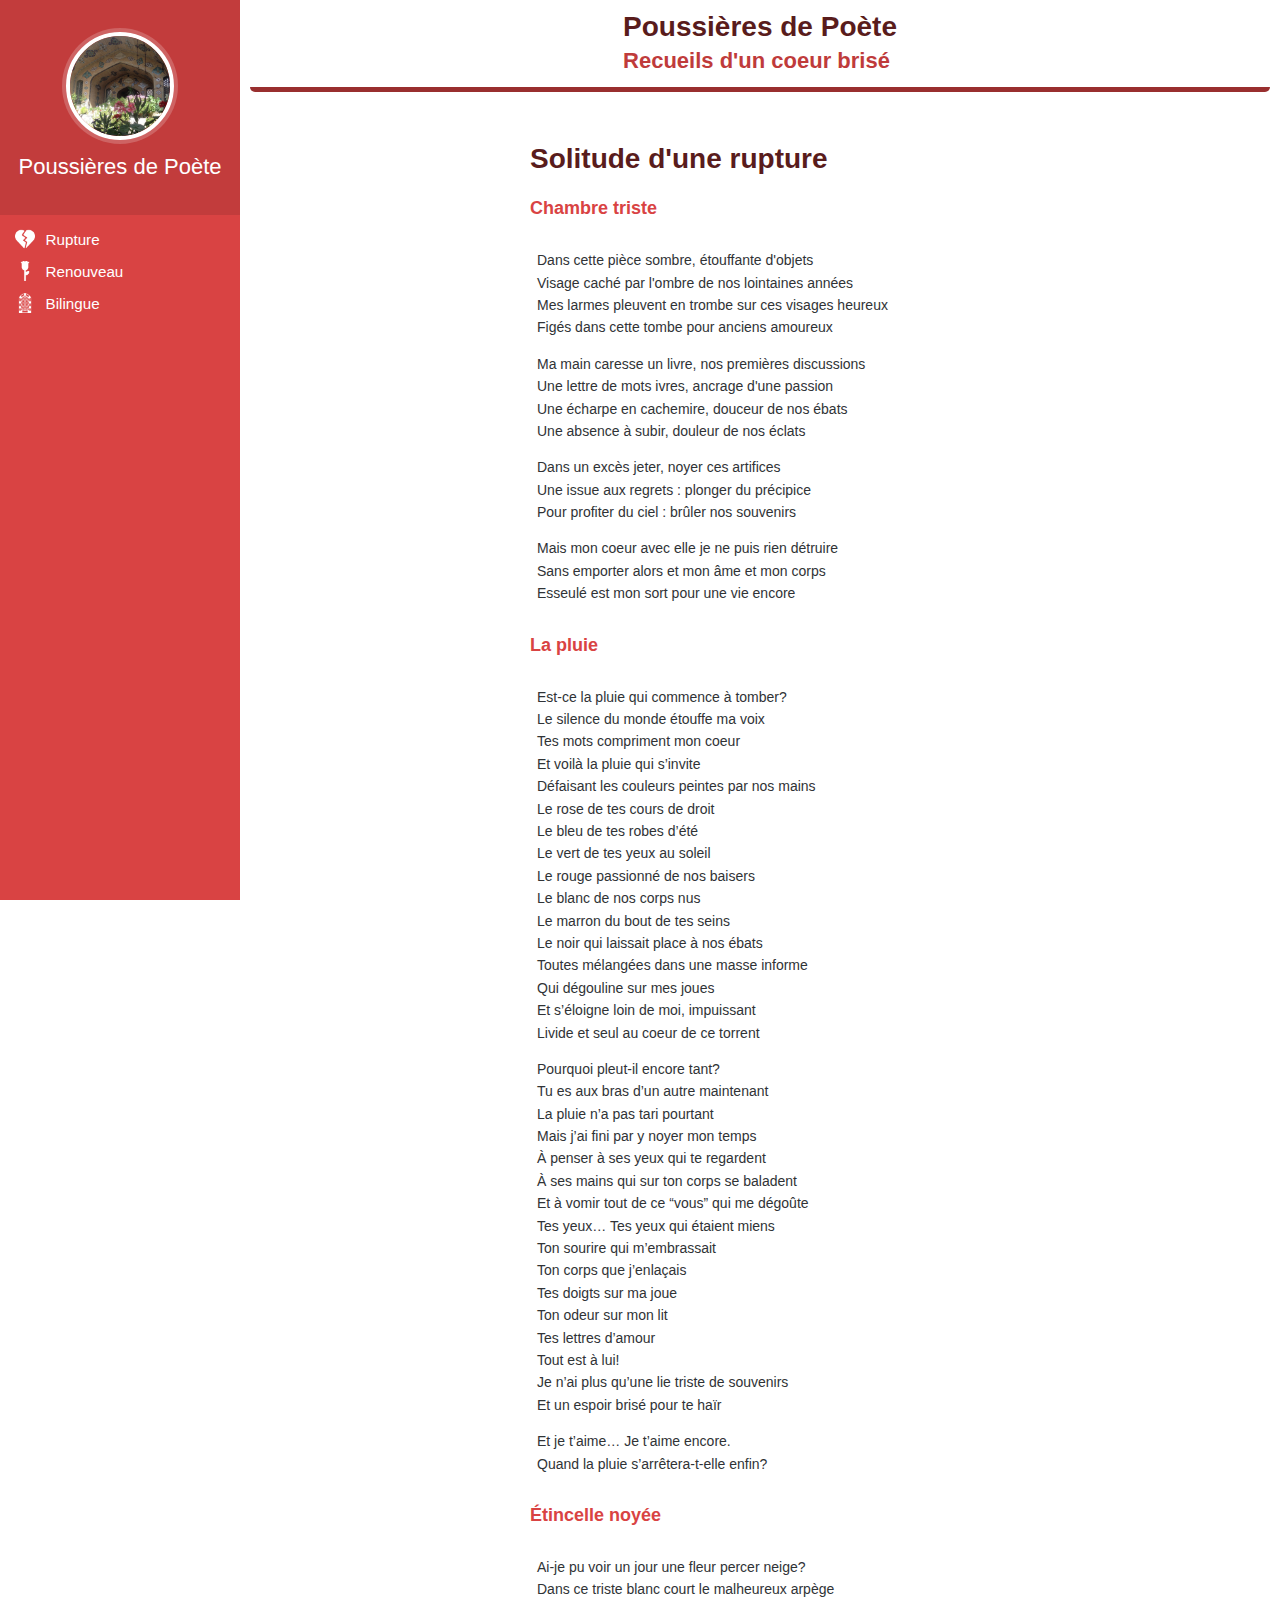
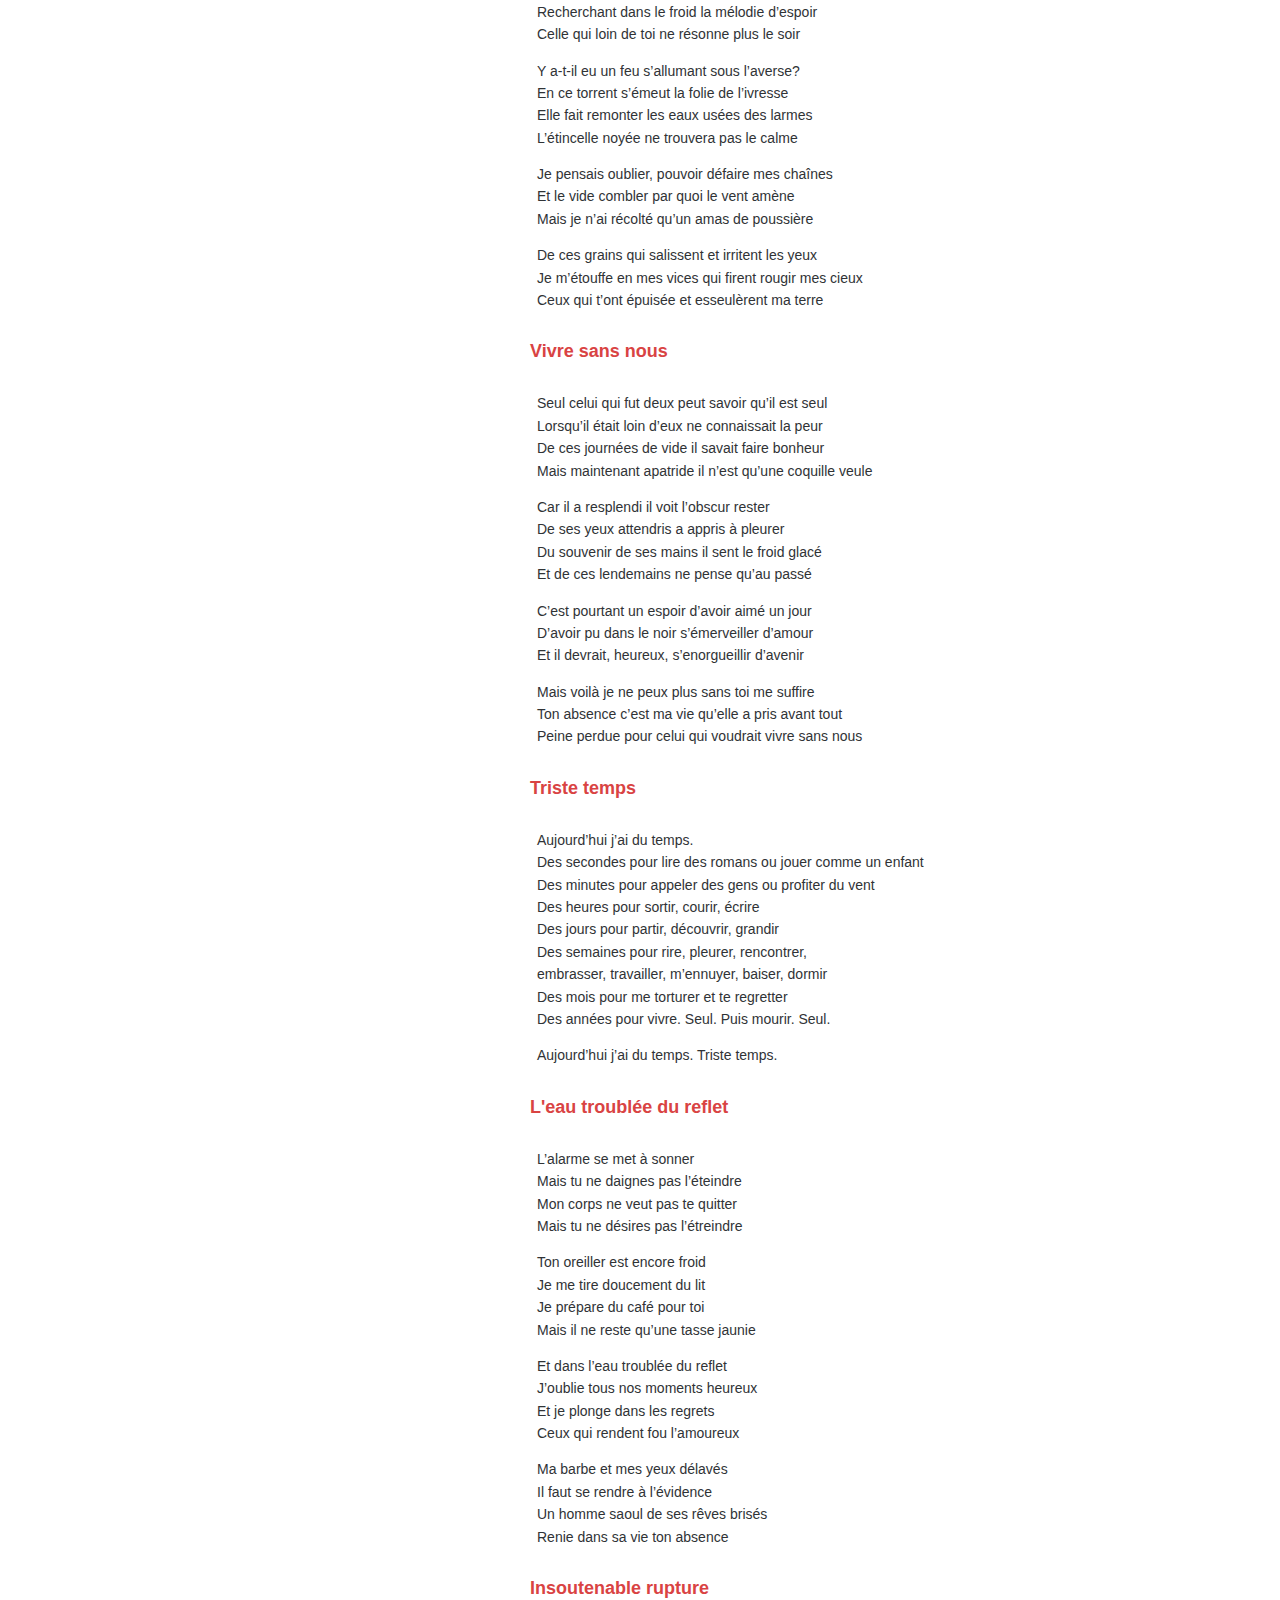
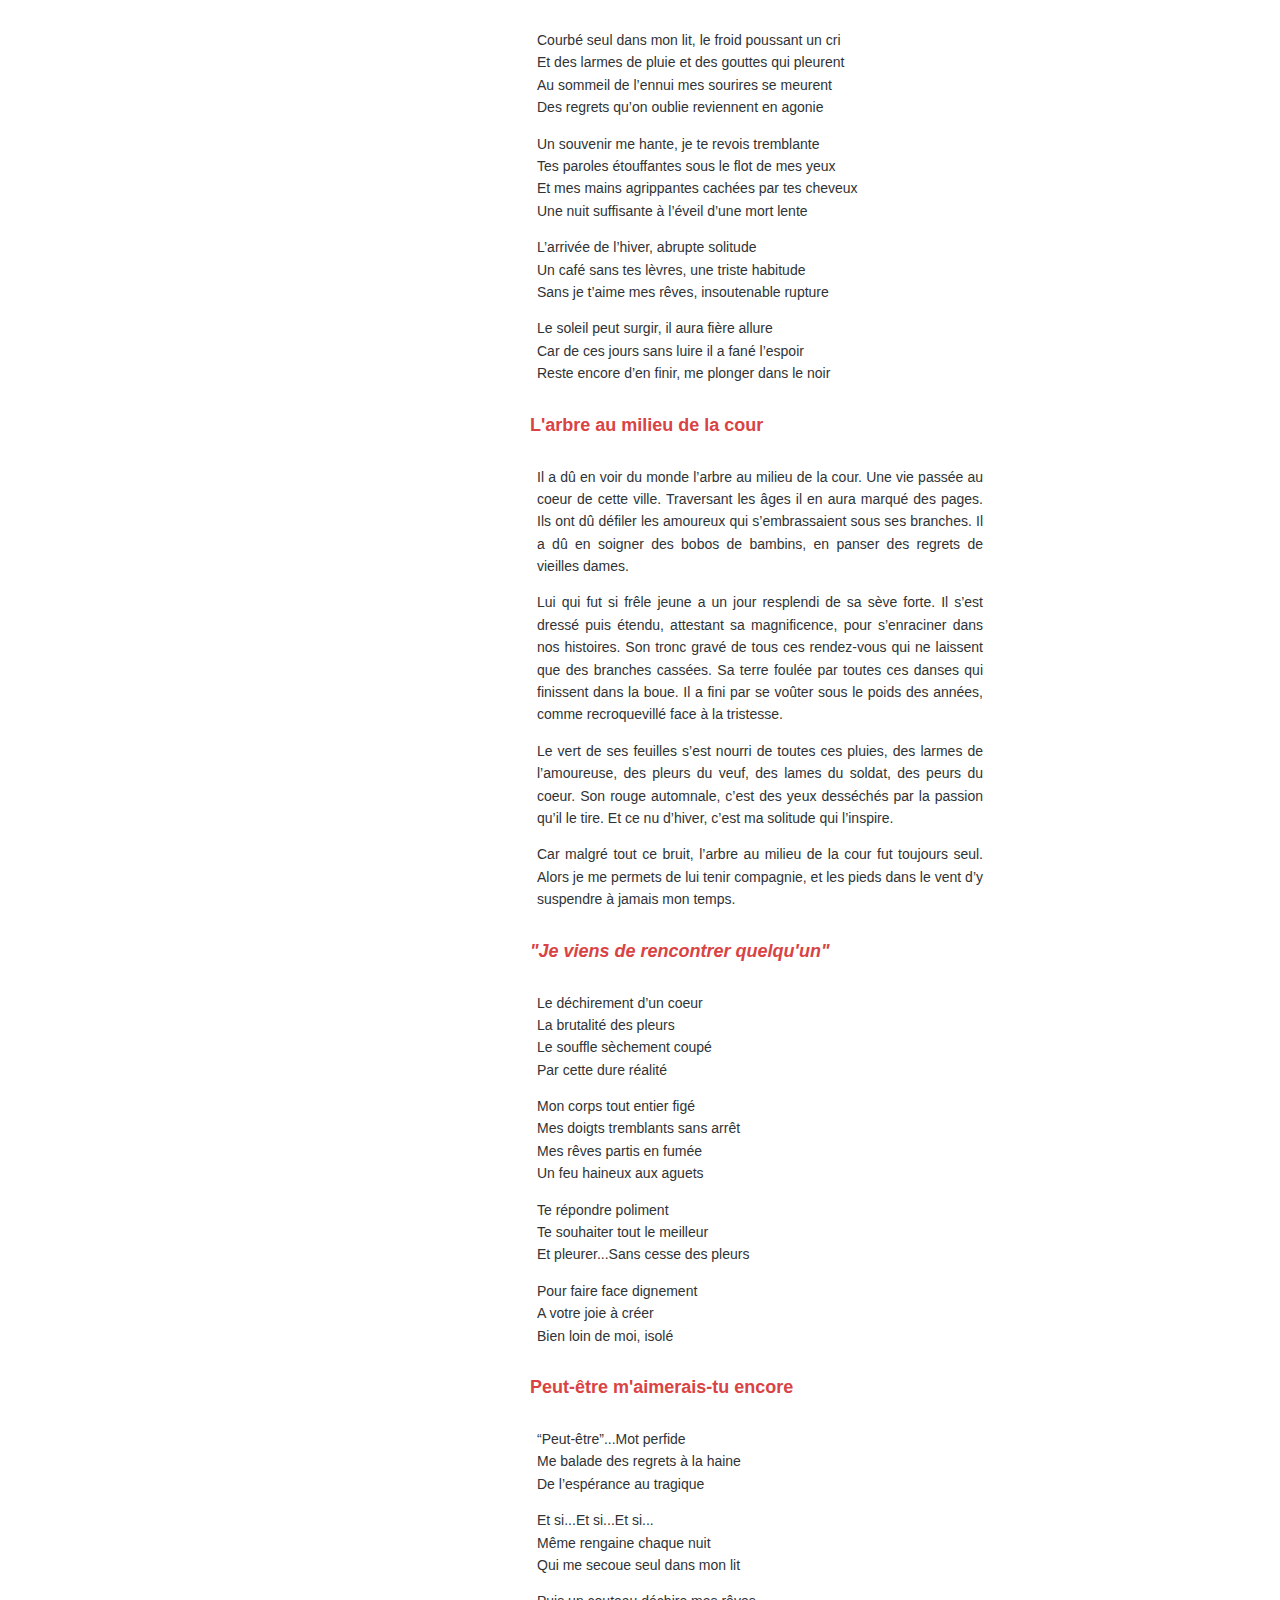
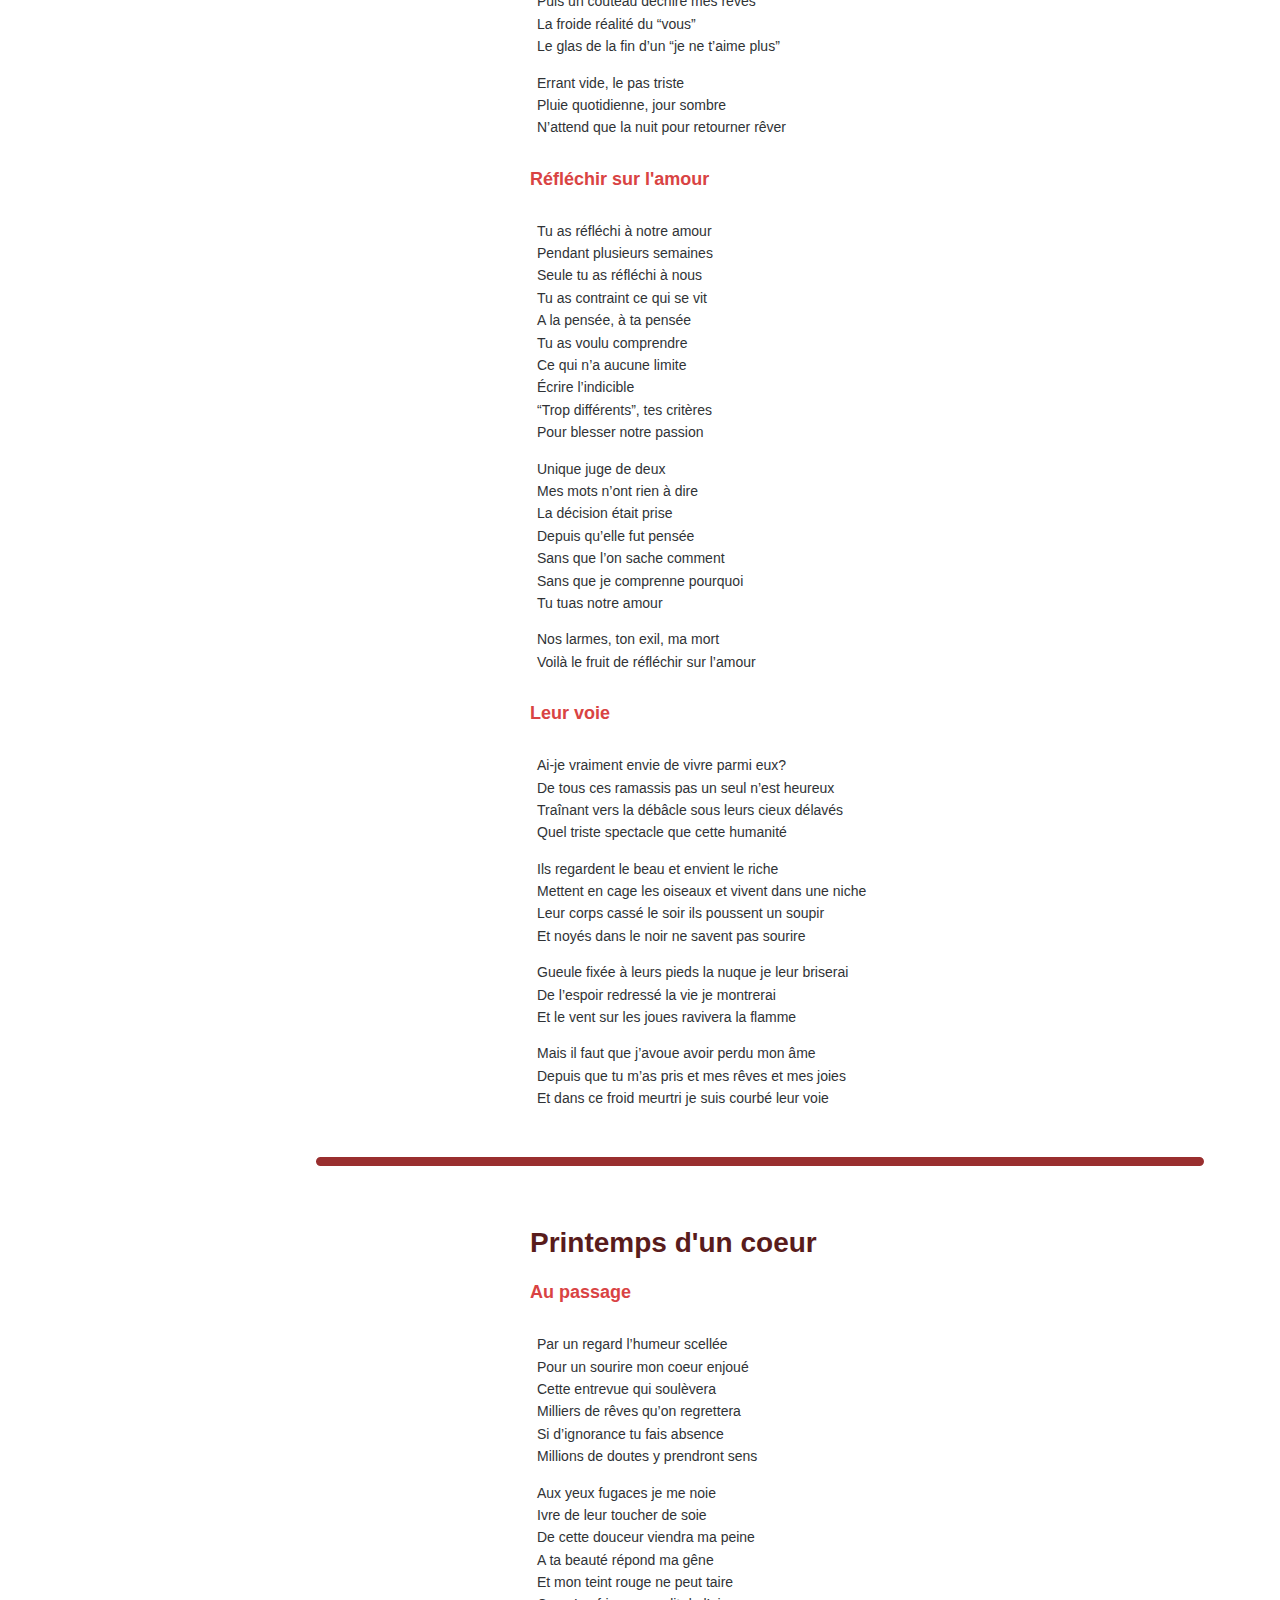
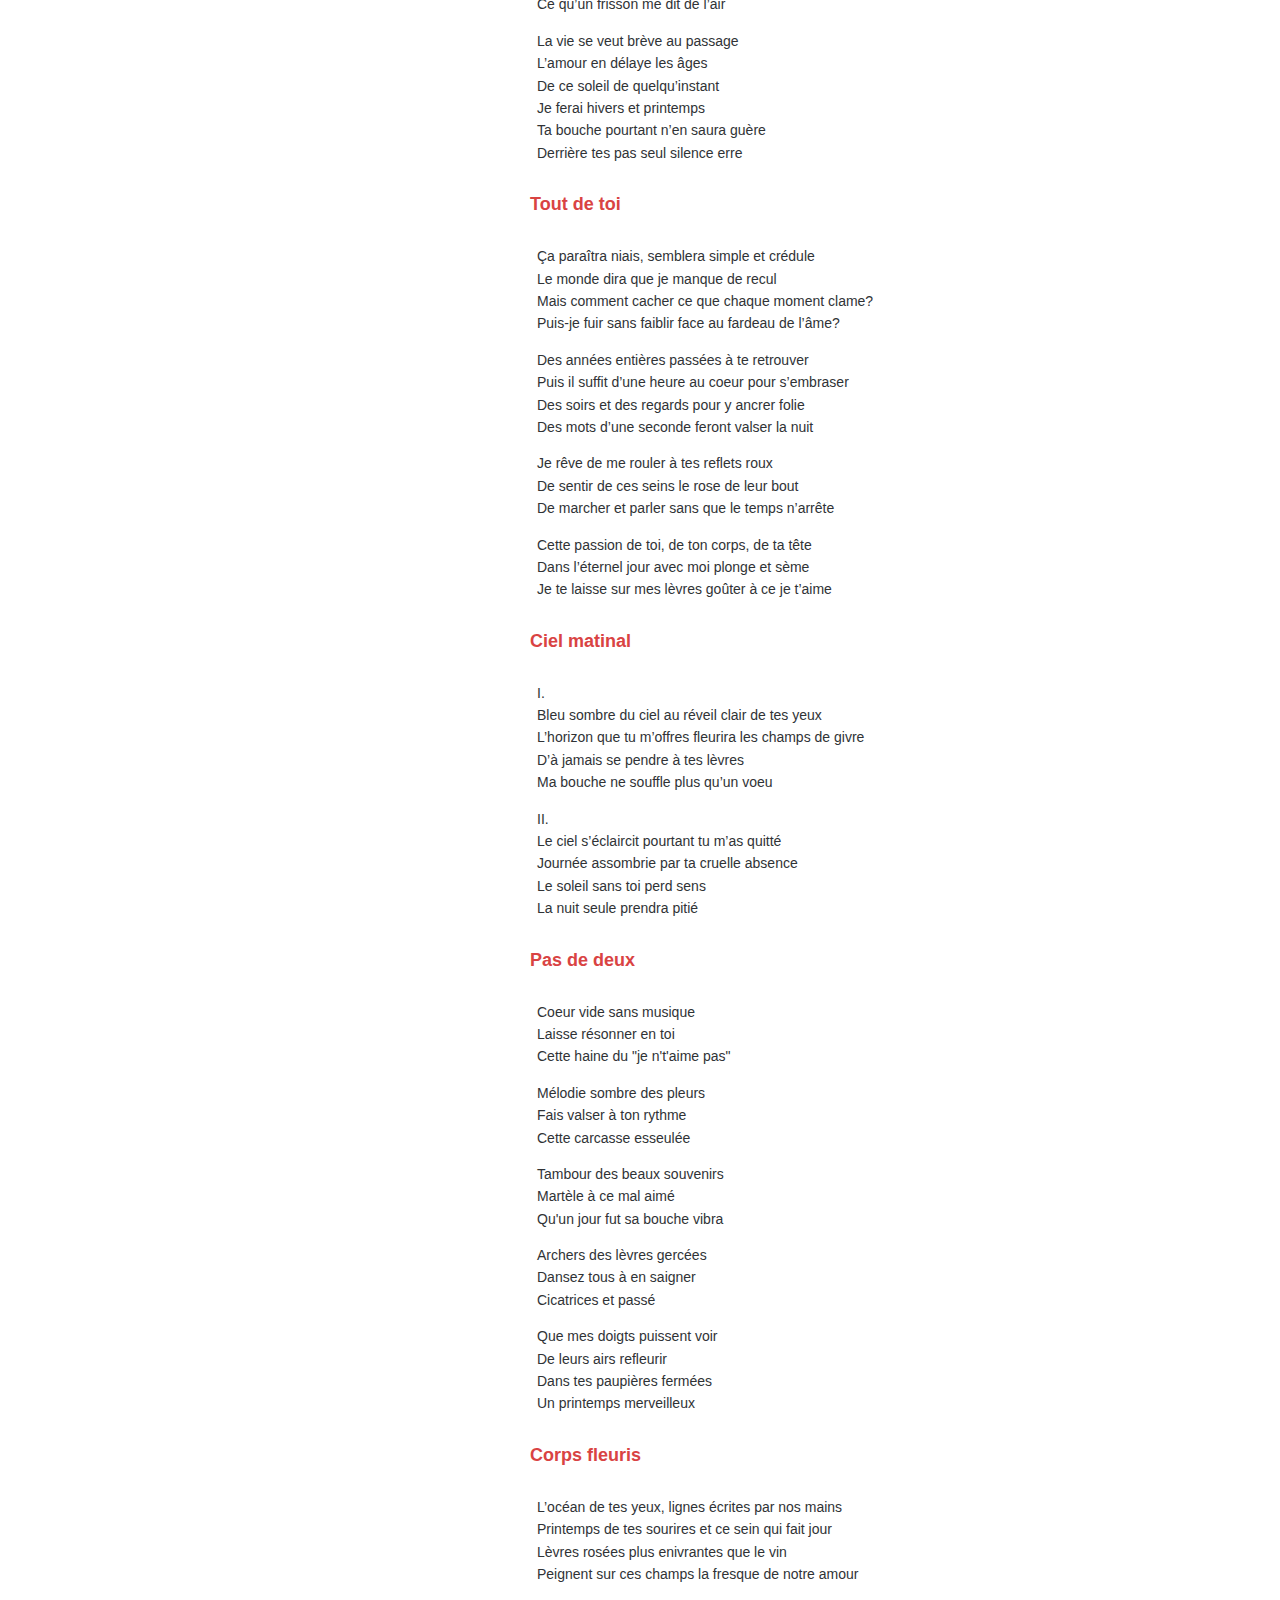
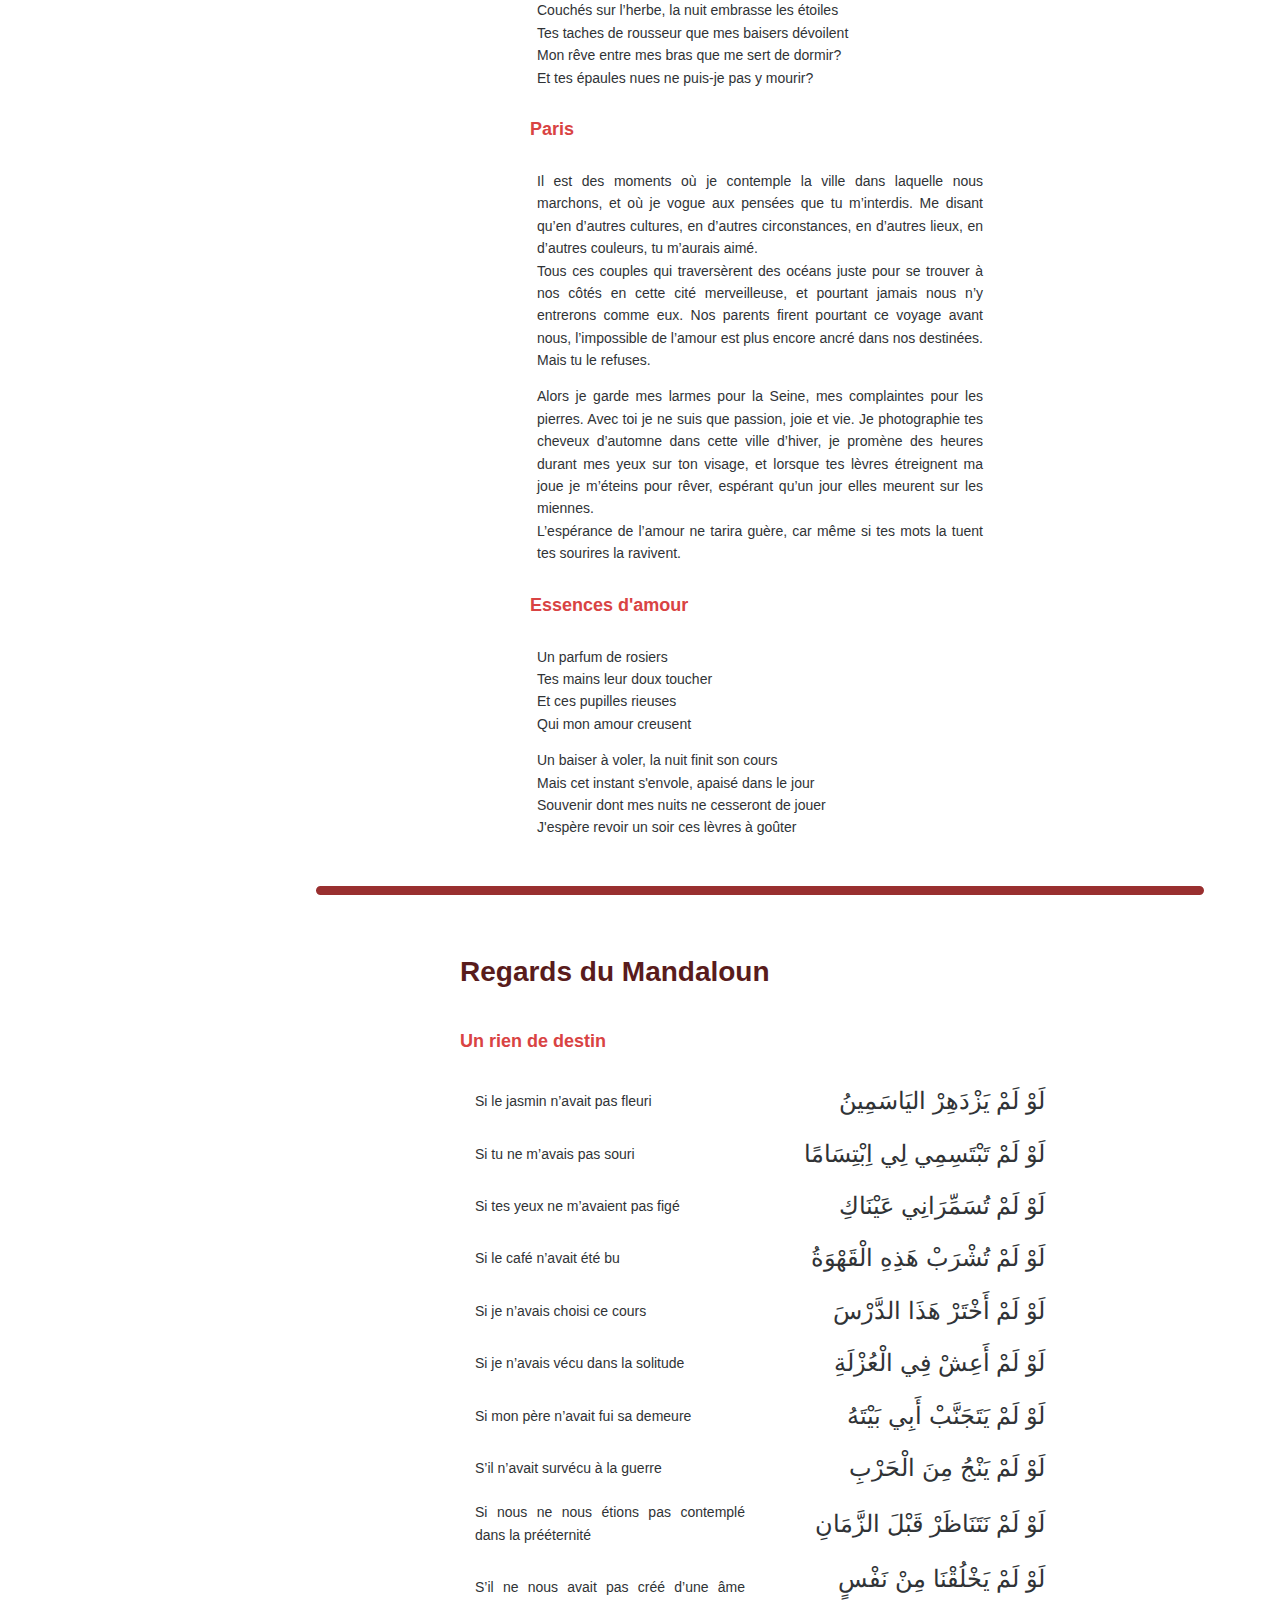
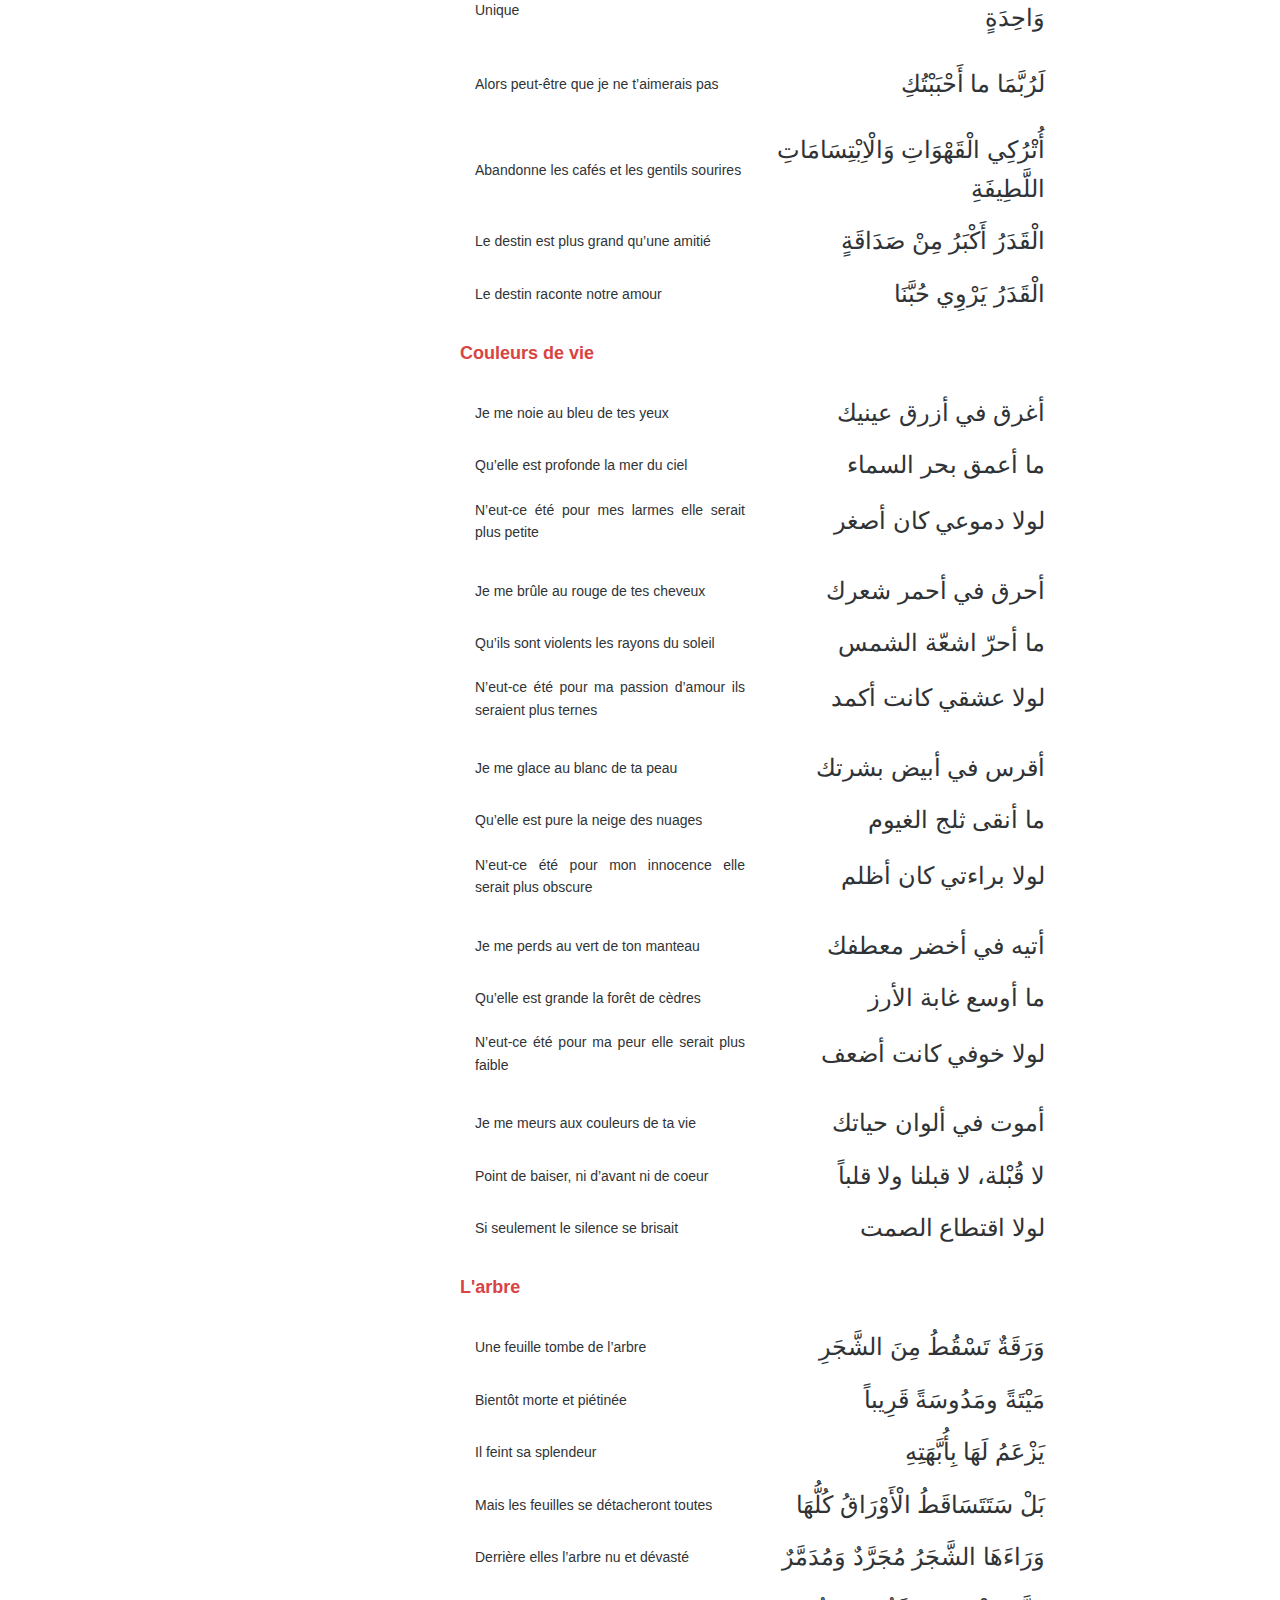
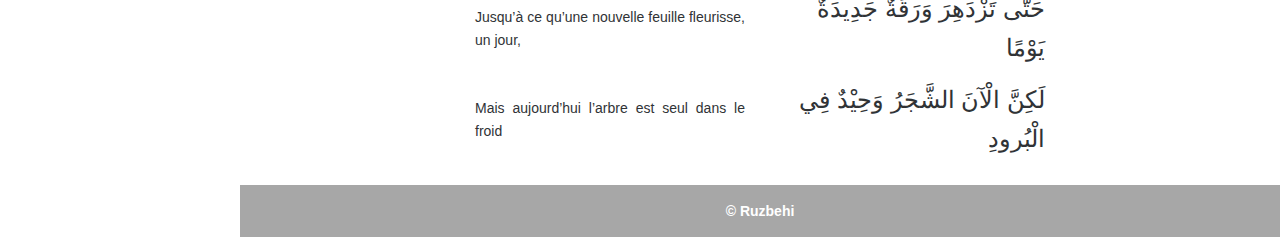
==== commit 69cfaf07: "Update index.html" ====
--- a/poussieres/index.html
+++ b/poussieres/index.html
@@ -610,7 +610,7 @@
 					ما أعمق بحر السماء
 				</p>
 				<p>
-					N’eut-ce été pour mes larmes elle serait plus petite
+					N’eut-ce &eacute;t&eacute; pour mes larmes elle serait plus petite
 				</p>
 				<p class="arabe">
 					لولا دموعي كان أصغر
@@ -618,7 +618,7 @@
 				<p></p>
 				<p></p>
 				<p>
-					Je me brûle au rouge de tes cheveux
+					Je me br&ucirc;le au rouge de tes cheveux
 				</p>
 				<p class="arabe">
 					أحرق في أحمر شعرك
@@ -630,7 +630,7 @@
 					ما أحرّ اشعّة الشمس
 				</p>
 				<p>
-					N’eut-ce été pour ma passion d’amour ils seraient plus ternes
+					N’eut-ce &eacute;t&eacute; pour ma passion d’amour ils seraient plus ternes
 				</p>
 				<p class="arabe">
 					لولا عشقي كانت أكمد
@@ -650,7 +650,7 @@
 					ما أنقى ثلج الغيوم
 				</p>
 				<p>
-					N’eut-ce été pour mon innocence elle serait plus obscure
+					N’eut-ce &eacute;t&eacute; pour mon innocence elle serait plus obscure
 				</p>
 				<p class="arabe">
 					لولا براءتي كان أظلم
@@ -664,13 +664,13 @@
 					أتيه في أخضر معطفك
 				</p>
 				<p>
-					Qu’elle est grande la forêt de cèdres
+					Qu’elle est grande la for&ecirc;t de c&egrave;dres
 				</p>
 				<p class="arabe">
 					ما أوسع غابة الأرز
 				</p>
 				<p>
-					N’eut-ce été pour ma peur elle serait plus faible
+					N’eut-ce &eacute;t&eacute; pour ma peur elle serait plus faible
 				</p>
 				<p class="arabe">
 					لولا خوفي كانت أضعف
@@ -694,6 +694,51 @@
 				</p>
 				<p class="arabe">
 					لولا اقتطاع الصمت
+				</p>
+				<h3>
+					L'arbre
+				</h3>
+				<p>
+					Une feuille tombe de l’arbre
+				</p>
+				<p class="arabe">
+					وَرَقَةٌ تَسْقُطُ مِنَ الشَّجَرِ
+				</p>
+				<p>
+					Bient&ocirc;t morte et pi&eacute;tin&eacute;e
+				</p>
+				<p class="arabe">
+					مَيْتَةً ومَدُوسَةً قَرِيباً
+				</p>
+				<p>
+					Il feint sa splendeur
+				</p>
+				<p class="arabe">
+					يَزْعَمُ لَهَا بِأُبَّهَتِهِ
+				</p>
+				<p>
+					Mais les feuilles se d&eacute;tacheront toutes
+				</p>
+				<p class="arabe">
+					بَلْ سَتَتَسَاقَطُ الْأَوْرَاقُ كُلُّهَا
+				</p>
+				<p>
+					Derri&egrave;re elles l’arbre nu et d&eacute;vast&eacute;
+				</p>
+				<p class="arabe">
+					وَرَاءَهَا الشَّجَرُ مُجَرَّدٌ وَمُدَمَّرٌ
+				</p>
+				<p>
+					Jusqu’&agrave; ce qu’une nouvelle feuille fleurisse, un jour,
+				</p>
+				<p class="arabe">
+					حَتَّى تَزْدَهِرَ وَرَقَةٌ جَدِيدَةٌ يَوْمًا
+				</p>
+				<p>
+					Mais aujourd’hui l’arbre est seul dans le froid
+				</p>
+				<p class="arabe">
+					لَكِنَّ الْآنَ الشَّجَرُ وَحِيْدٌ فِي الْبُرودِ
 				</p>
 			</div>
     		</main>
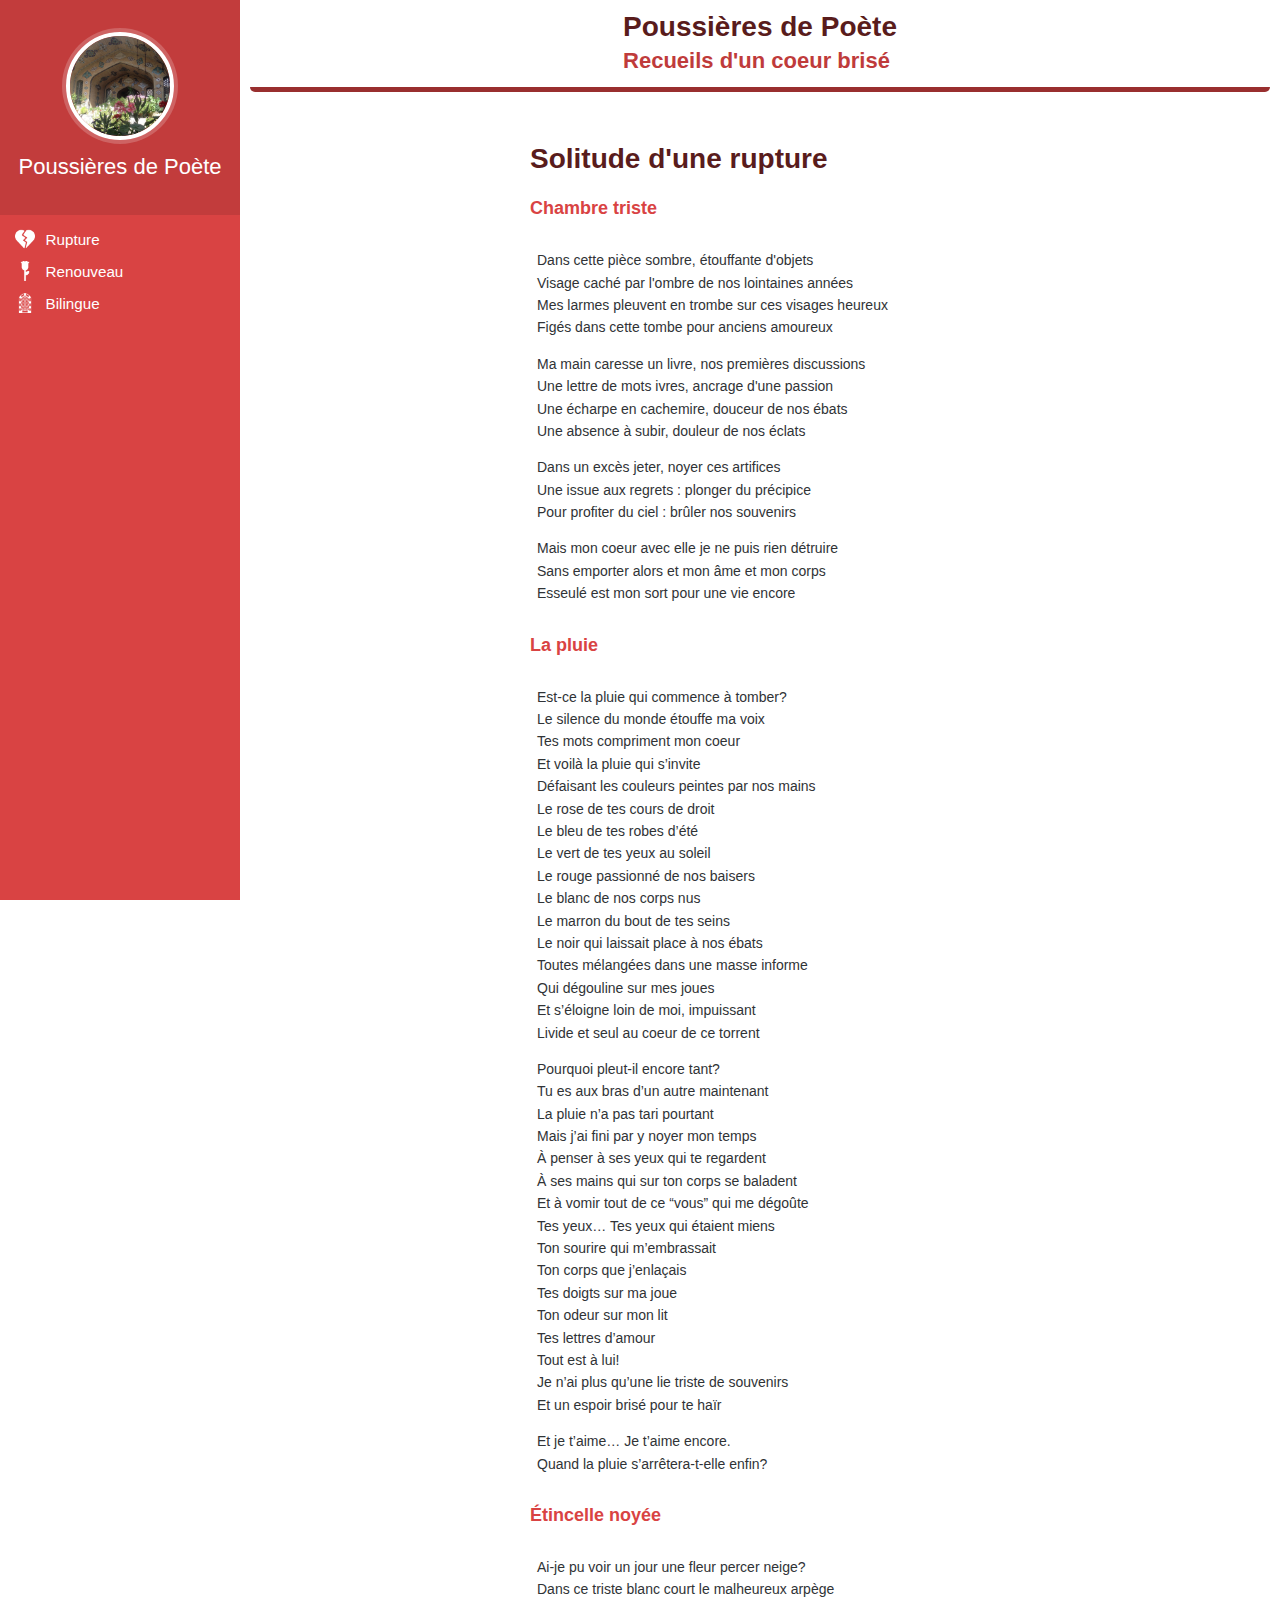
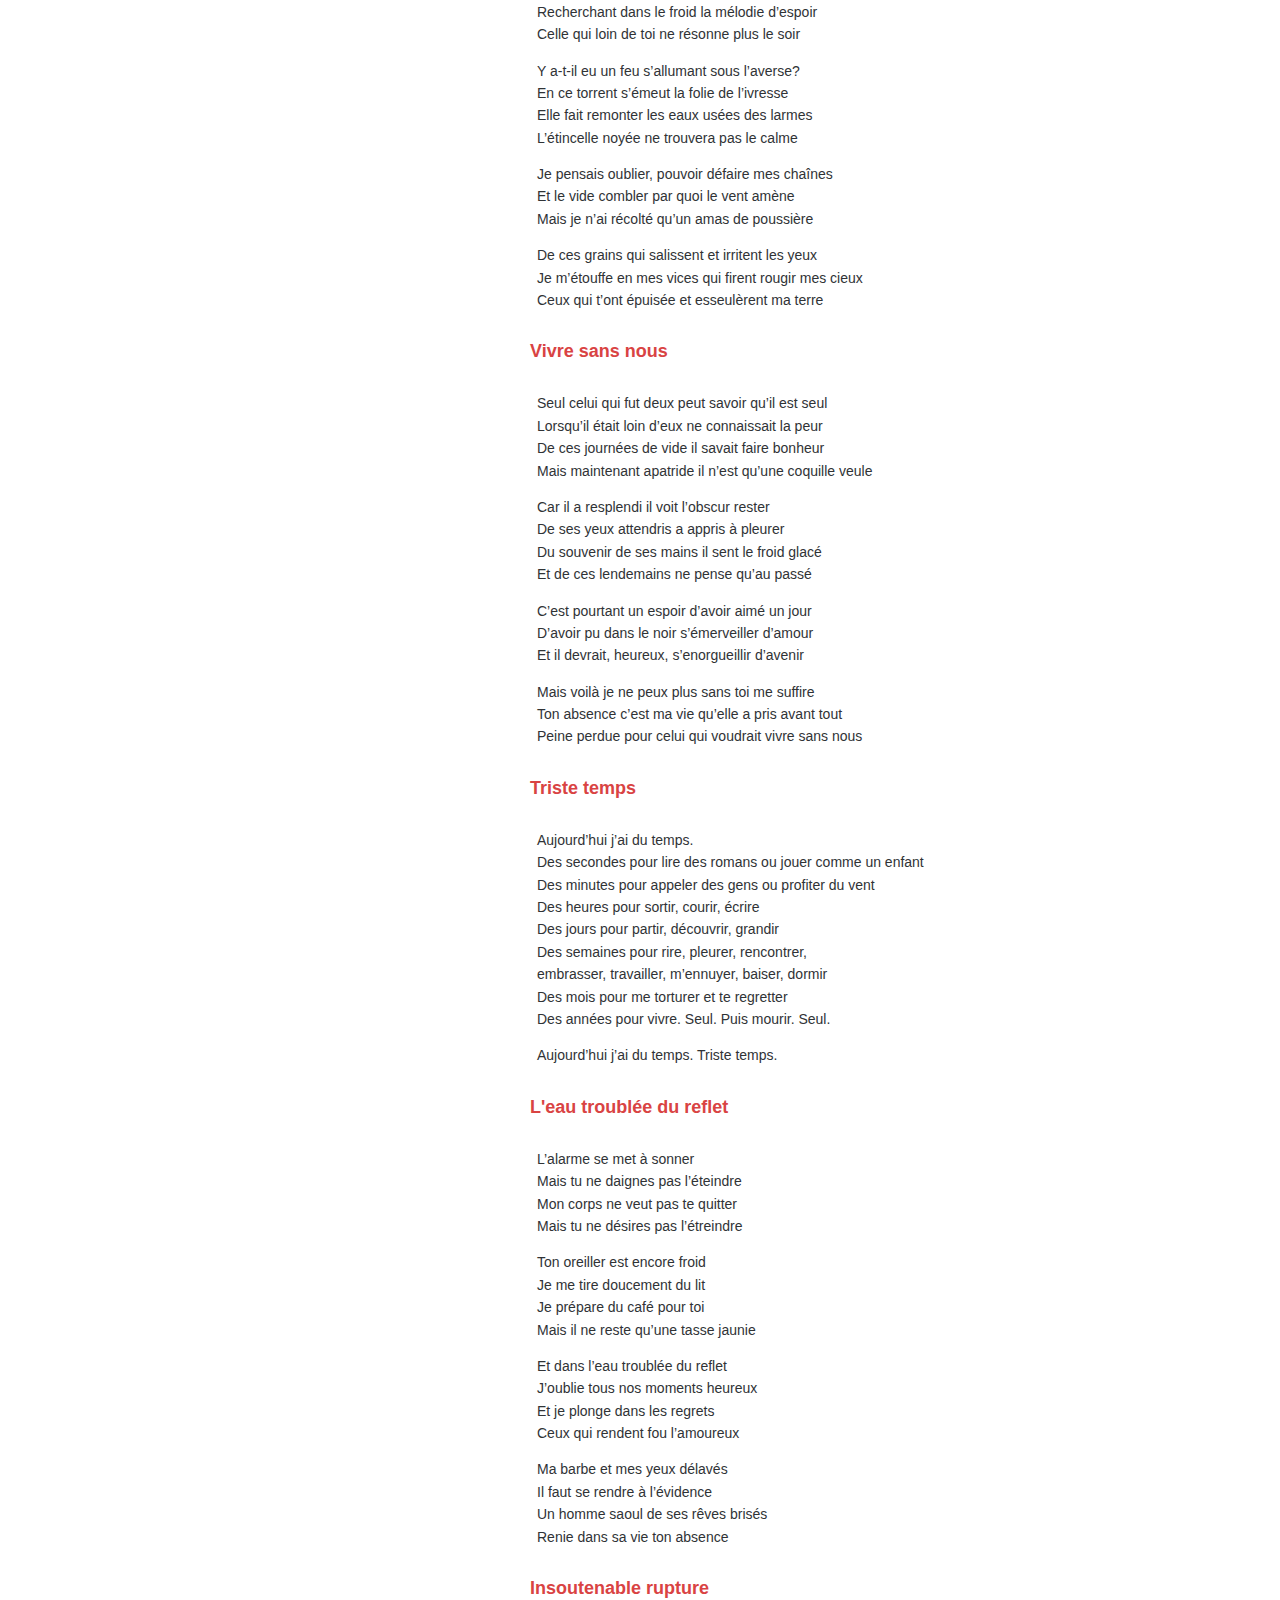
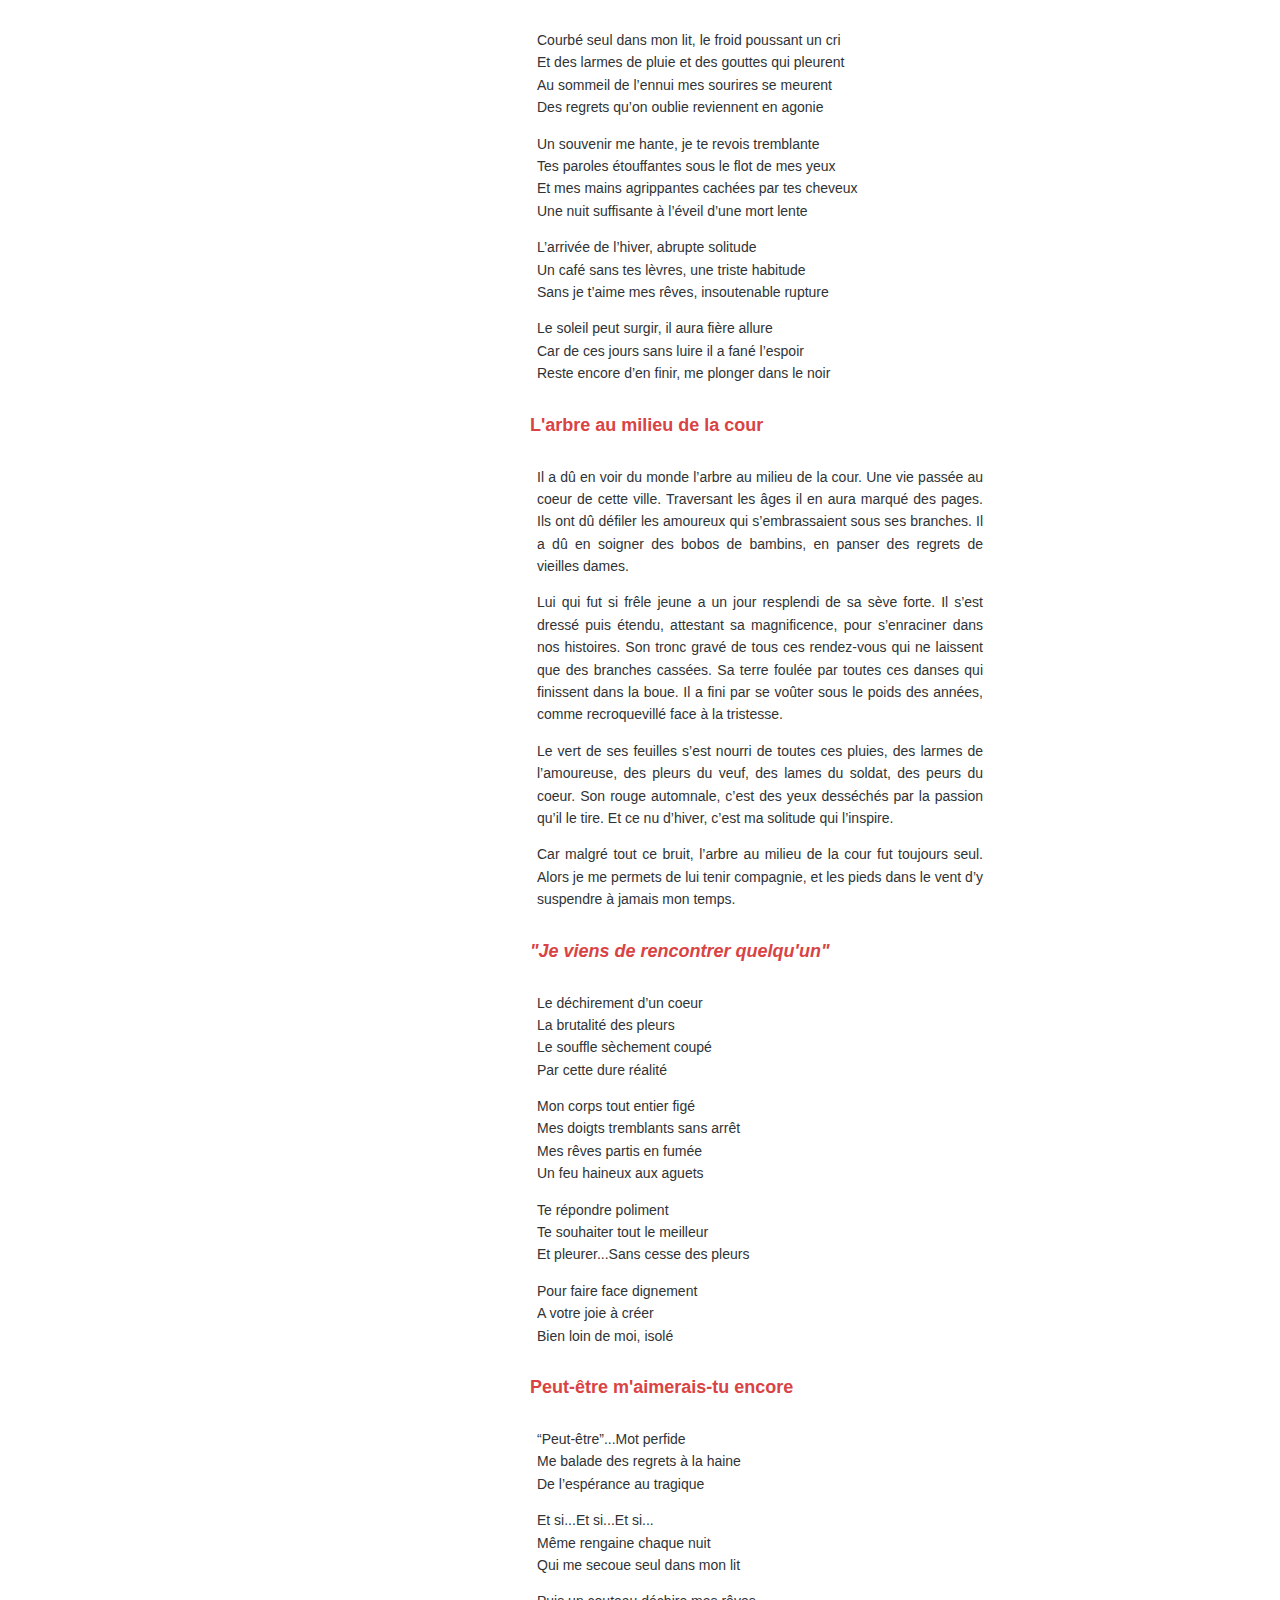
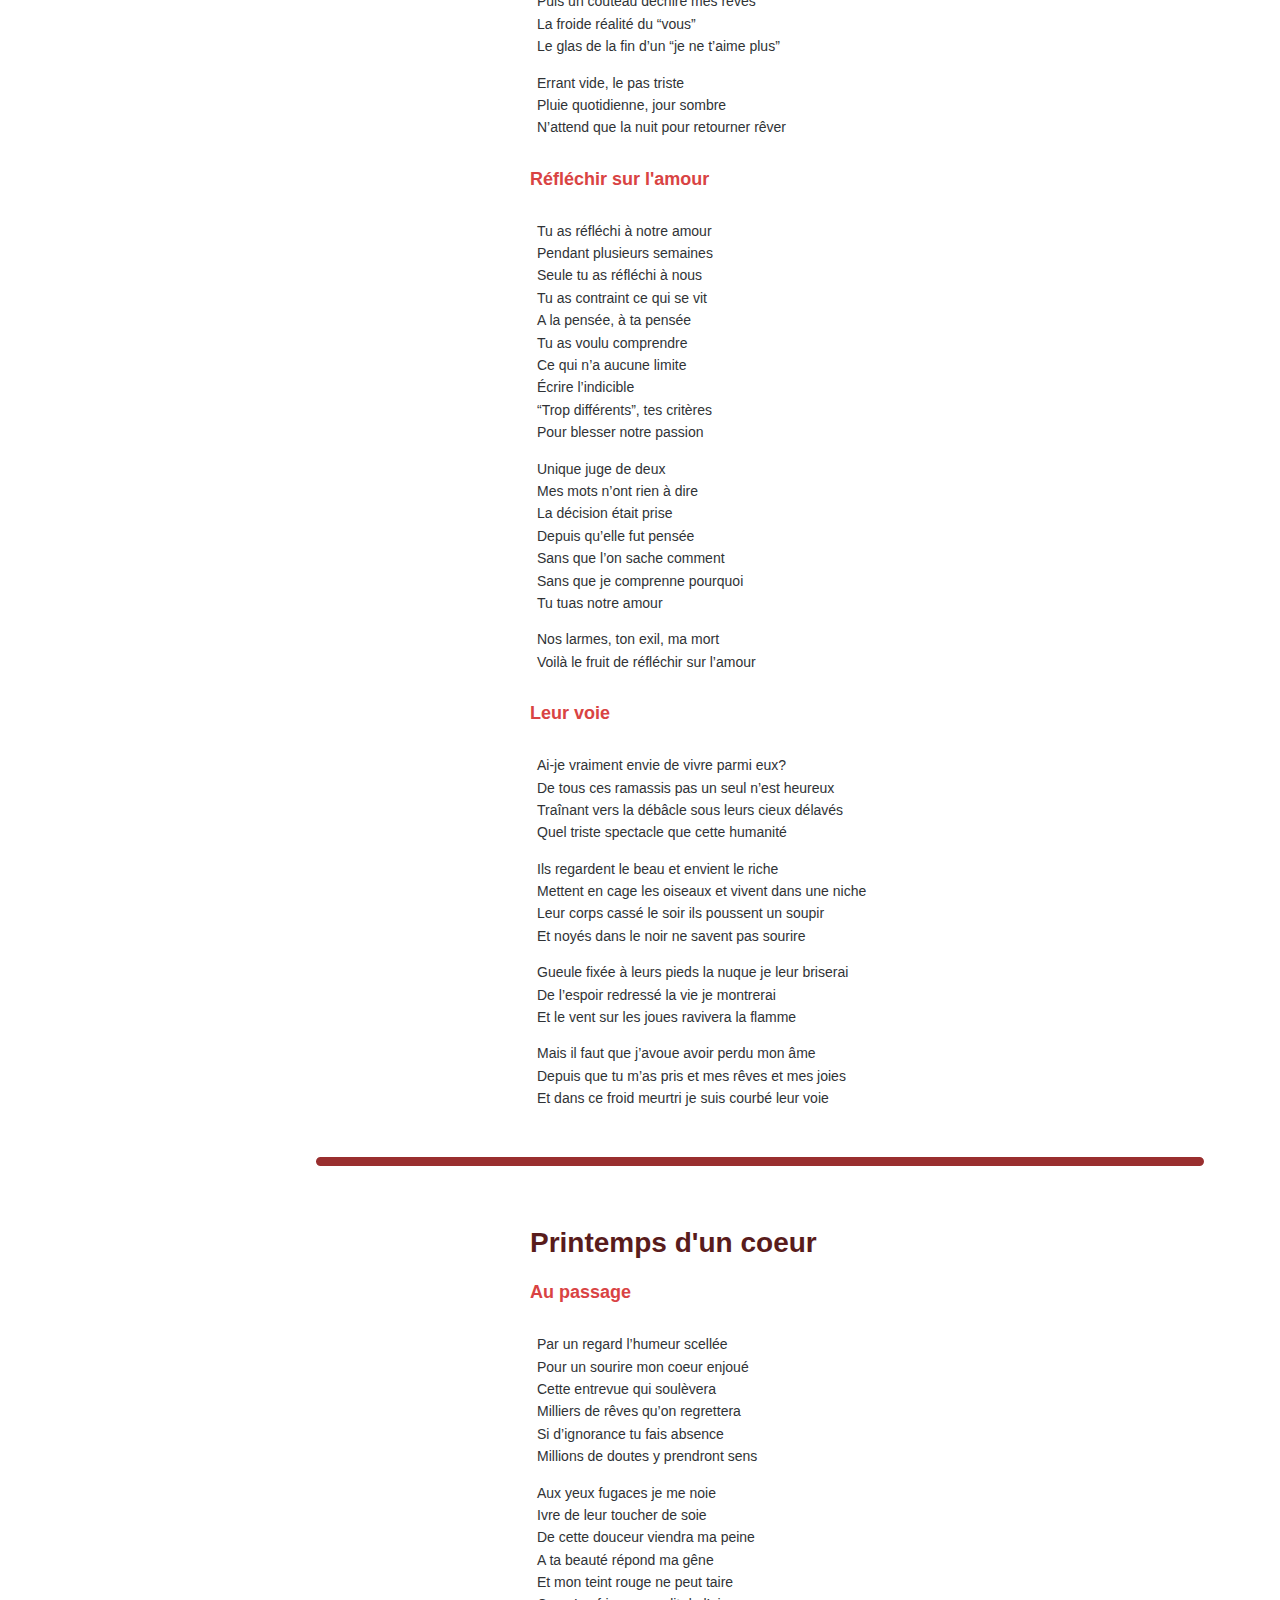
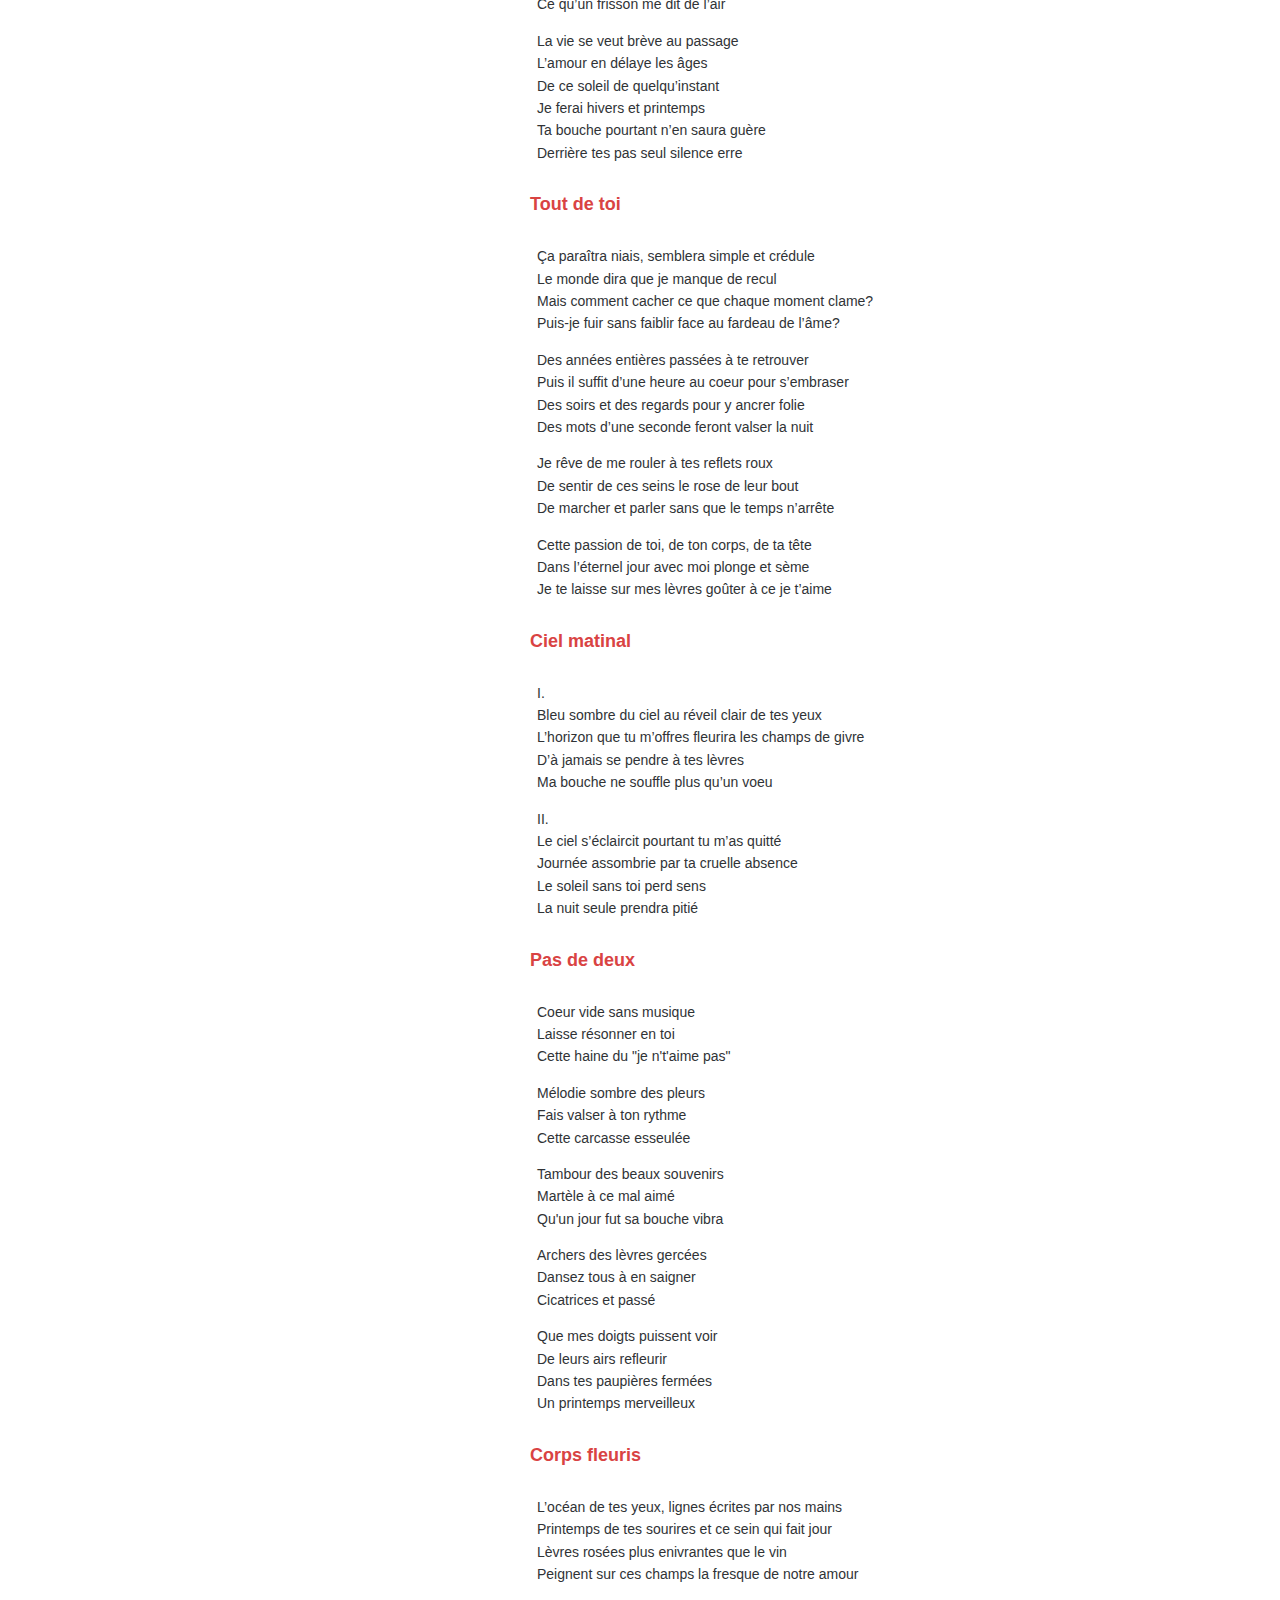
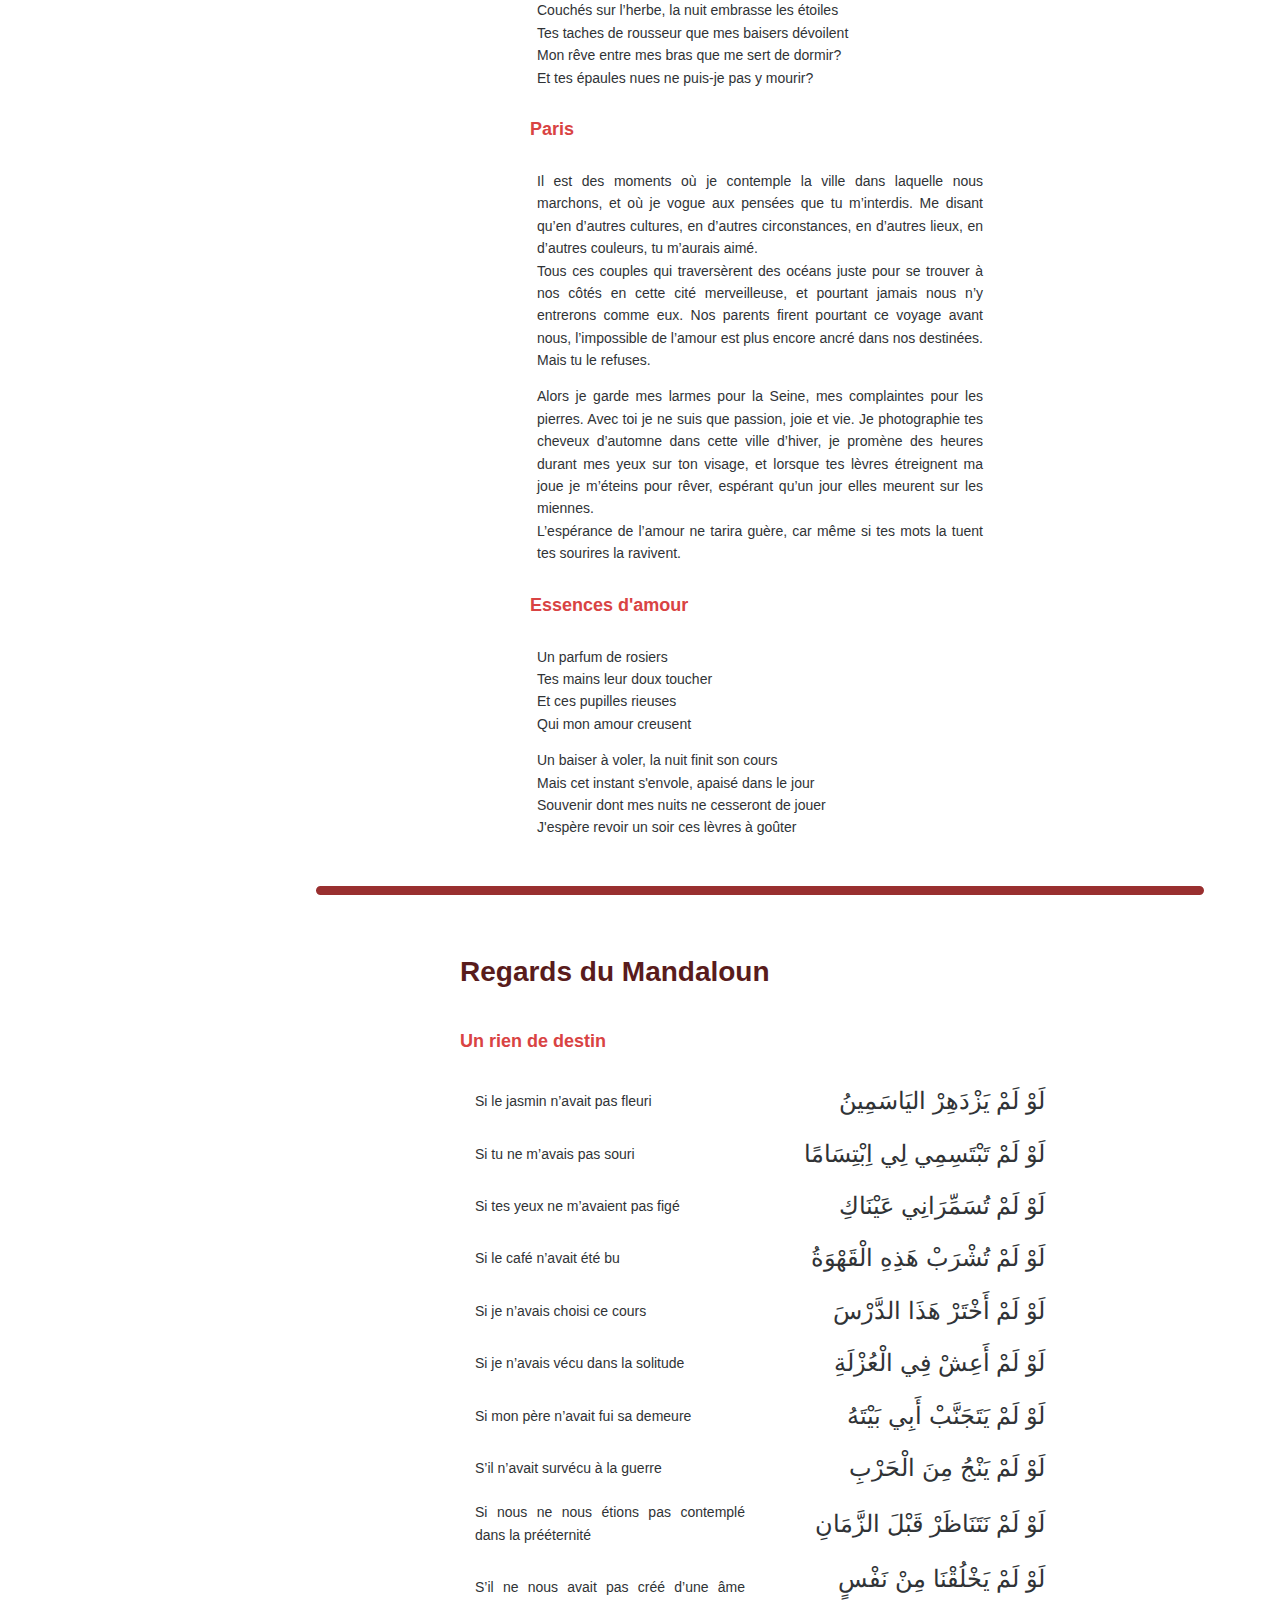
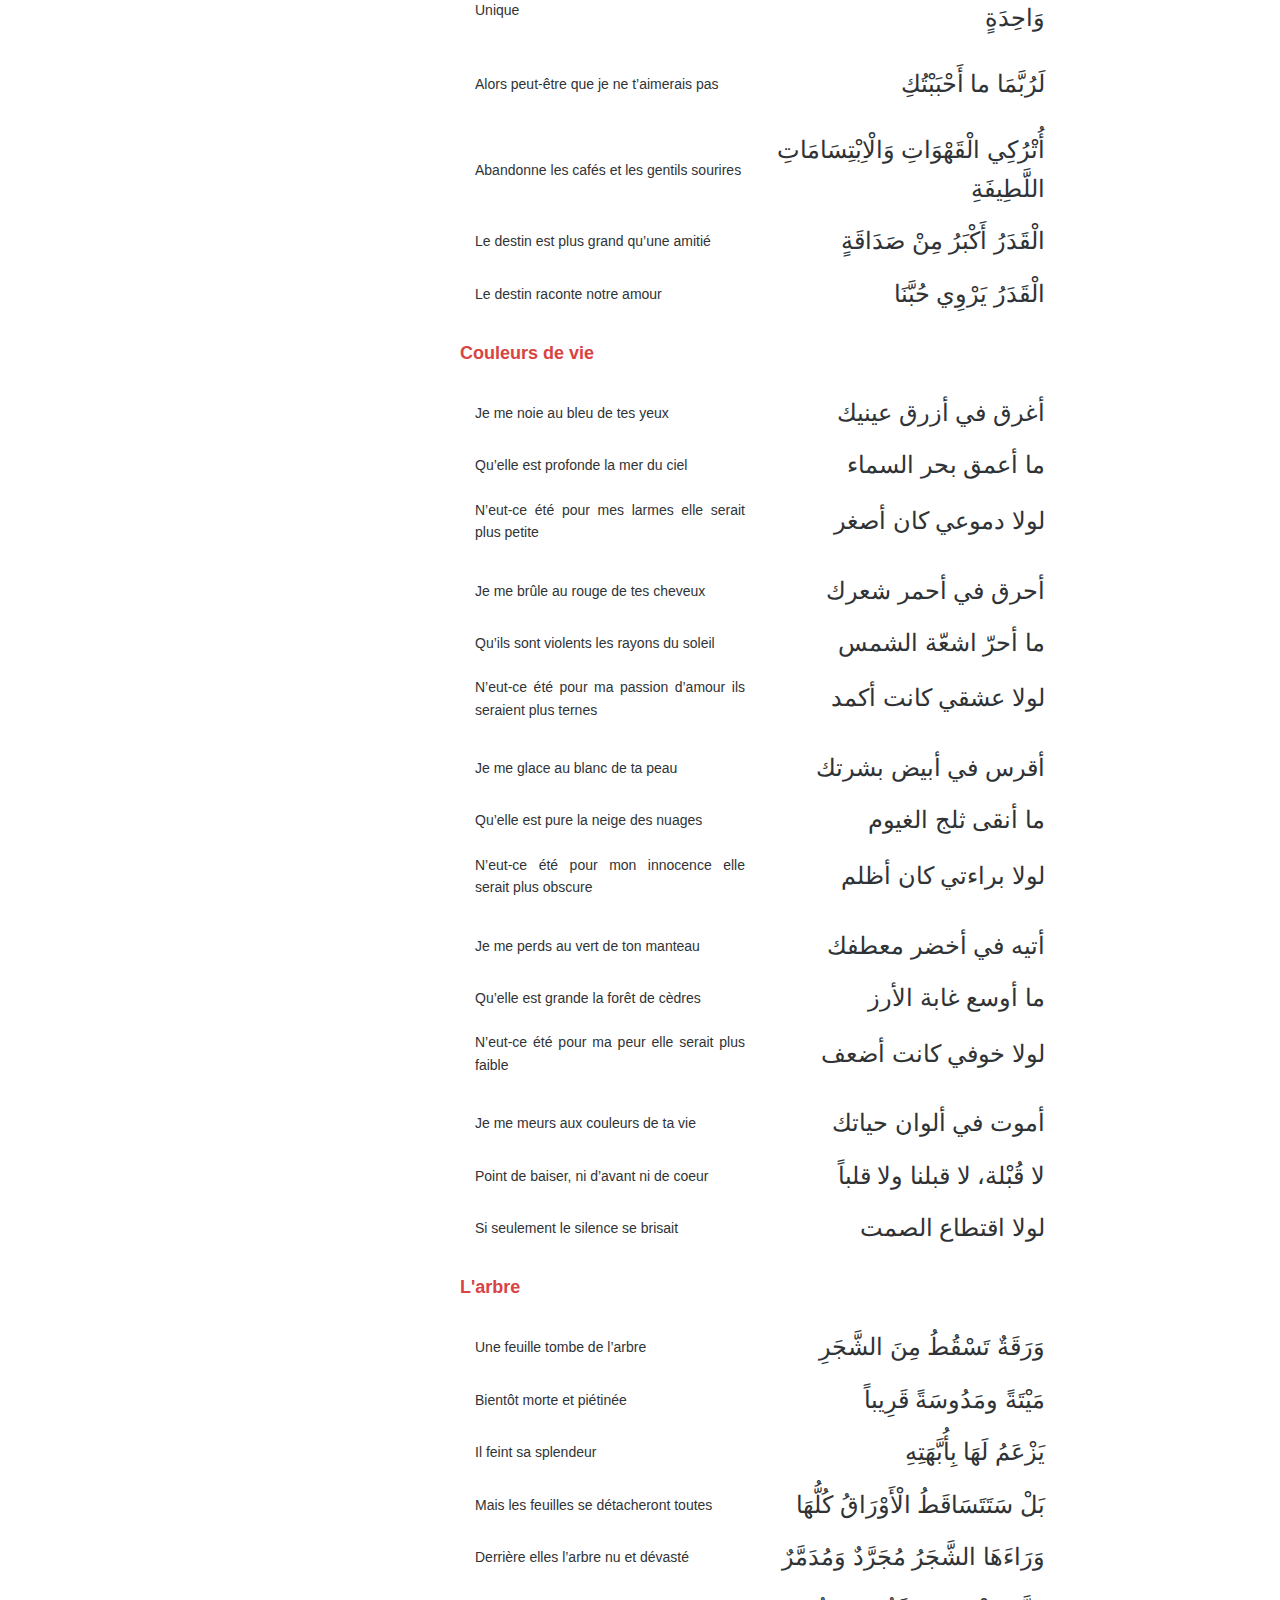
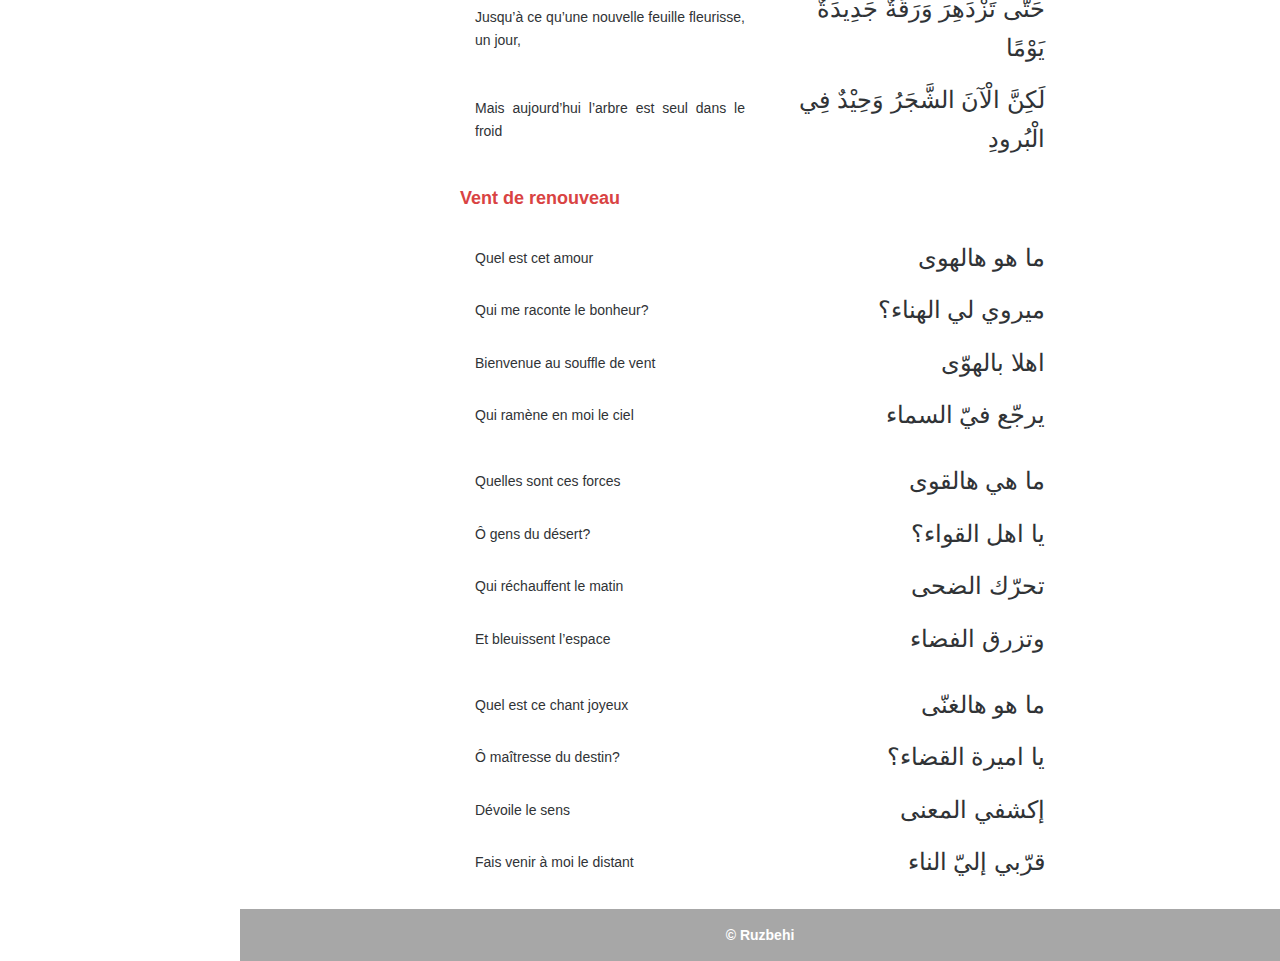
==== commit aa45c0d0: "Update index.html" ====
--- a/poussieres/index.html
+++ b/poussieres/index.html
@@ -740,6 +740,85 @@
 				<p class="arabe">
 					لَكِنَّ الْآنَ الشَّجَرُ وَحِيْدٌ فِي الْبُرودِ
 				</p>
+				<h3>
+					Vent de renouveau
+				</h3>
+				<p>
+					Quel est cet amour
+				</p>
+				<p class="arabe">
+					ما هو هالهوى
+				</p>
+				<p>
+					Qui me raconte le bonheur?
+				</p>
+				<p class="arabe">
+					ميروي لي الهناء؟
+				</p>
+				<p>
+					Bienvenue au souffle de vent
+				</p>
+				<p class="arabe">
+					اهلا بالهوّى
+				</p>
+				<p>
+					Qui ram&egrave;ne en moi le ciel
+				</p>
+				<p class="arabe">
+					يرجّع فيّ السماء
+				</p>
+				<p></p>
+				<p></p>
+				<p>
+					Quelles sont ces forces
+				</p>
+				<p class="arabe">
+					ما هي هالقوى
+				</p>
+				<p>
+					&Ocirc; gens du d&eacute;sert?
+				</p>
+				<p class="arabe">
+					يا اهل القواء؟
+				</p>
+				<p>
+					Qui r&eacute;chauffent le matin
+				</p>
+				<p class="arabe">
+					تحرّك الضحى
+				</p>
+				<p>
+					Et bleuissent l’espace
+				</p>
+				<p class="arabe">
+					وتزرق الفضاء
+				</p>
+				<p></p>
+				<p></p>
+				<p>
+					Quel est ce chant joyeux
+				</p>
+				<p class="arabe">
+					ما هو هالغنّى
+				</p>
+				<p>
+					&Ocirc; ma&icirc;tresse du destin?
+				</p>
+				<p class="arabe">
+					يا اميرة القضاء؟
+				</p>
+				<p>
+					D&eacute;voile le sens
+				</p>
+				<p class="arabe">
+					إكشفي المعنى
+				</p>
+				<p>
+					Fais venir à moi le distant
+				</p>
+				<p class="arabe">
+					قرّبي إليّ الناء
+				</p>
 			</div>
     		</main>
 		<footer>
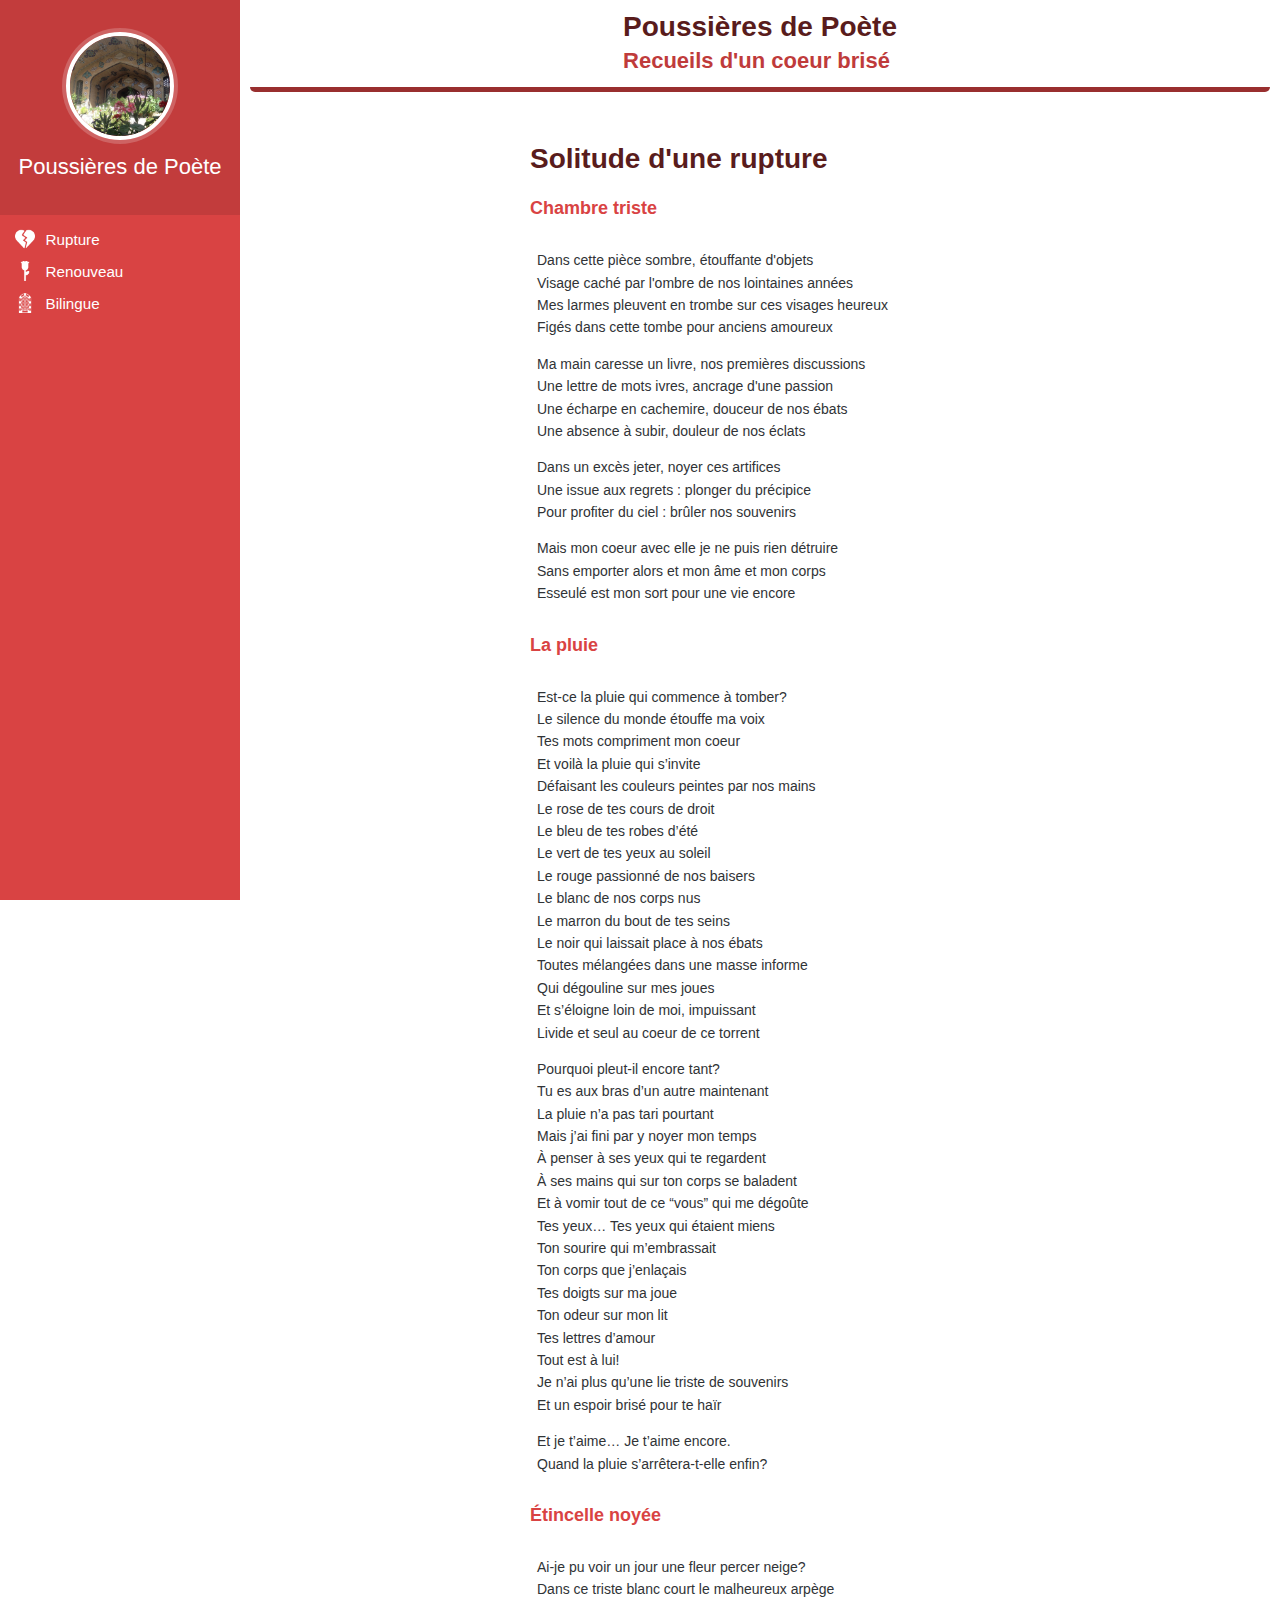
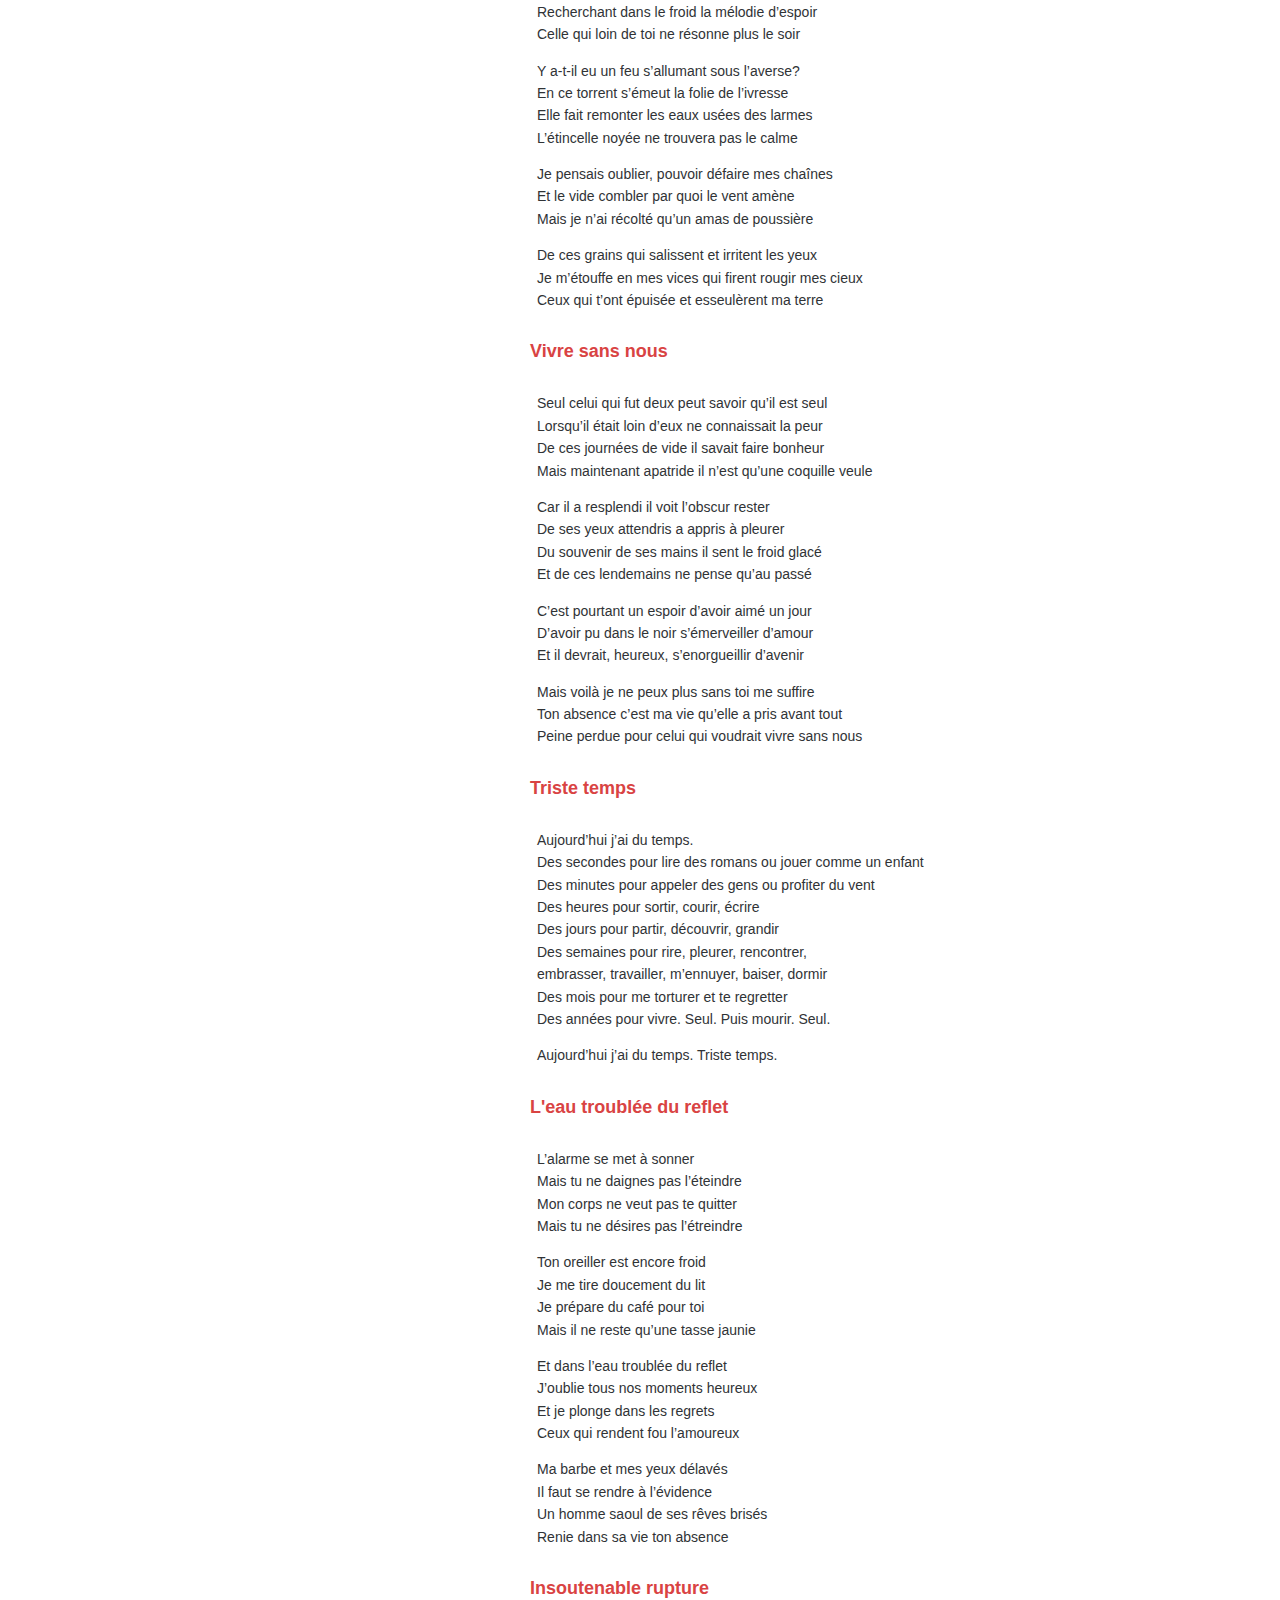
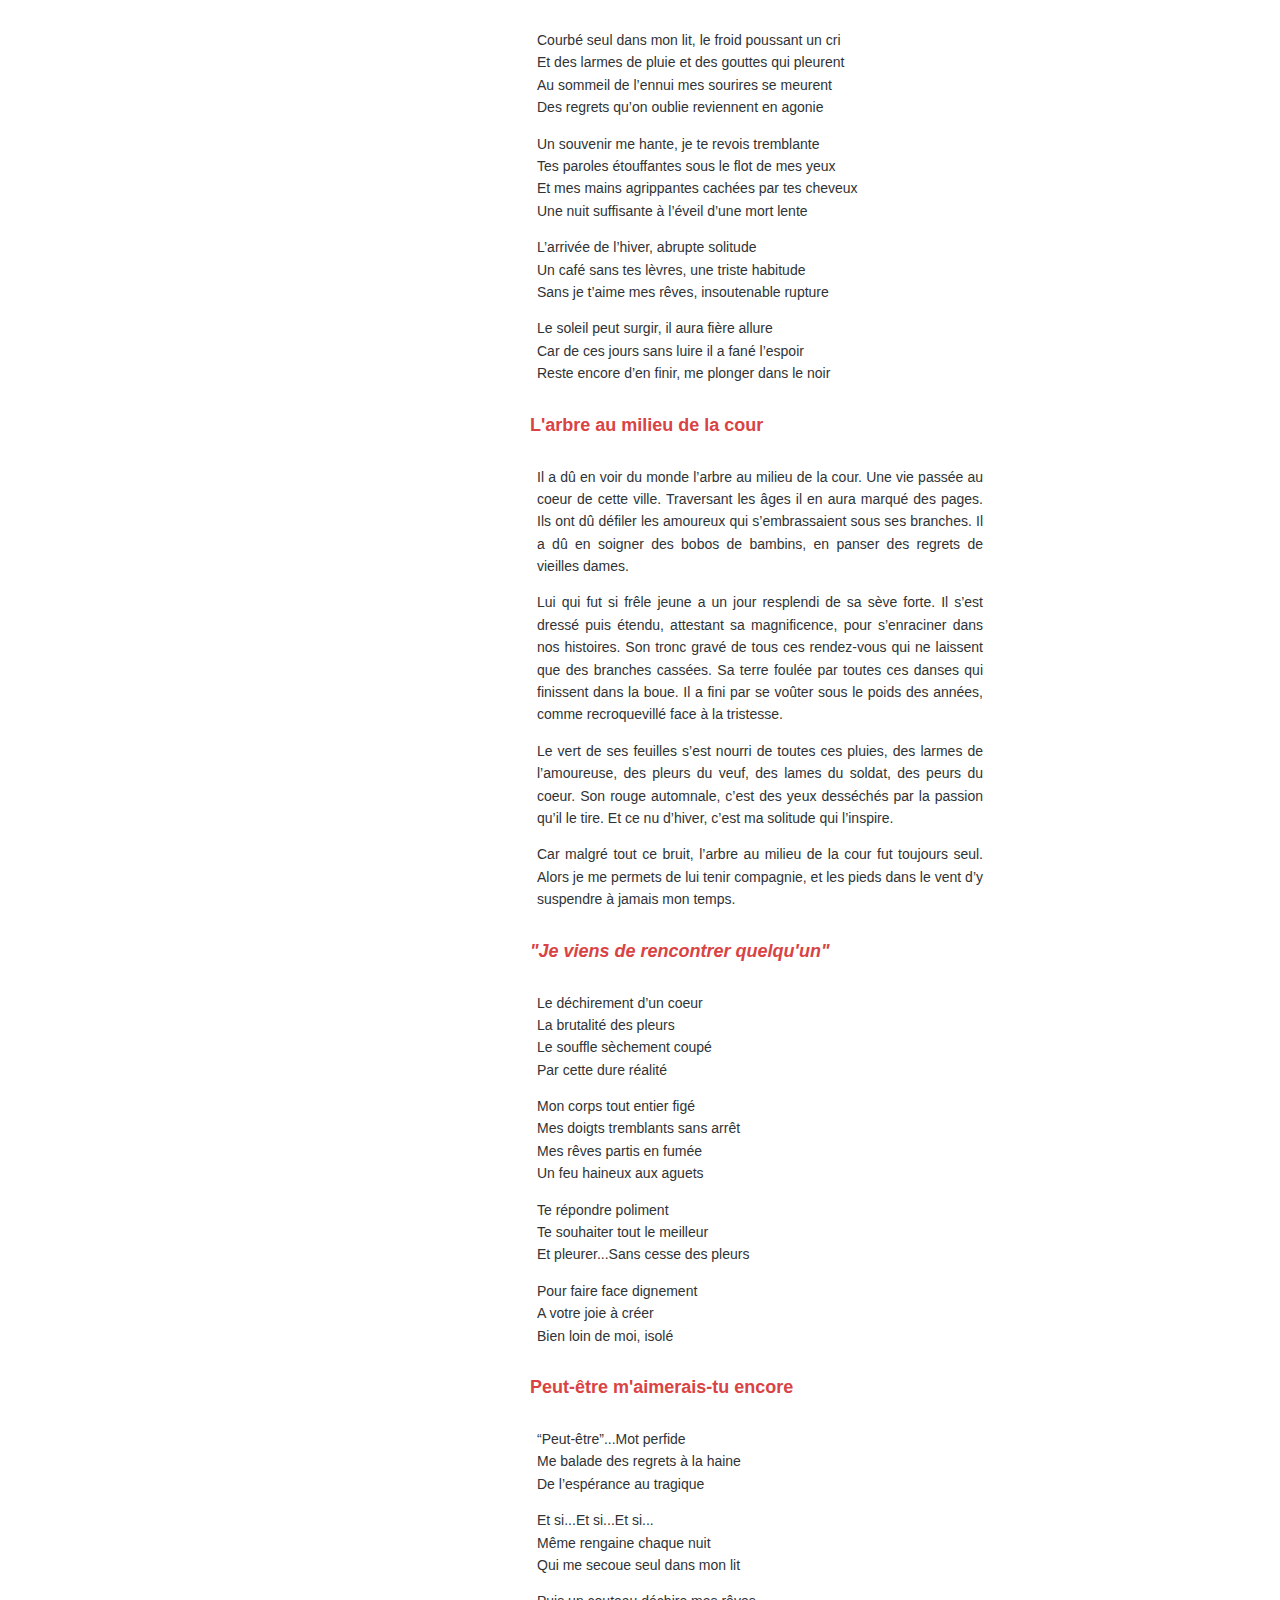
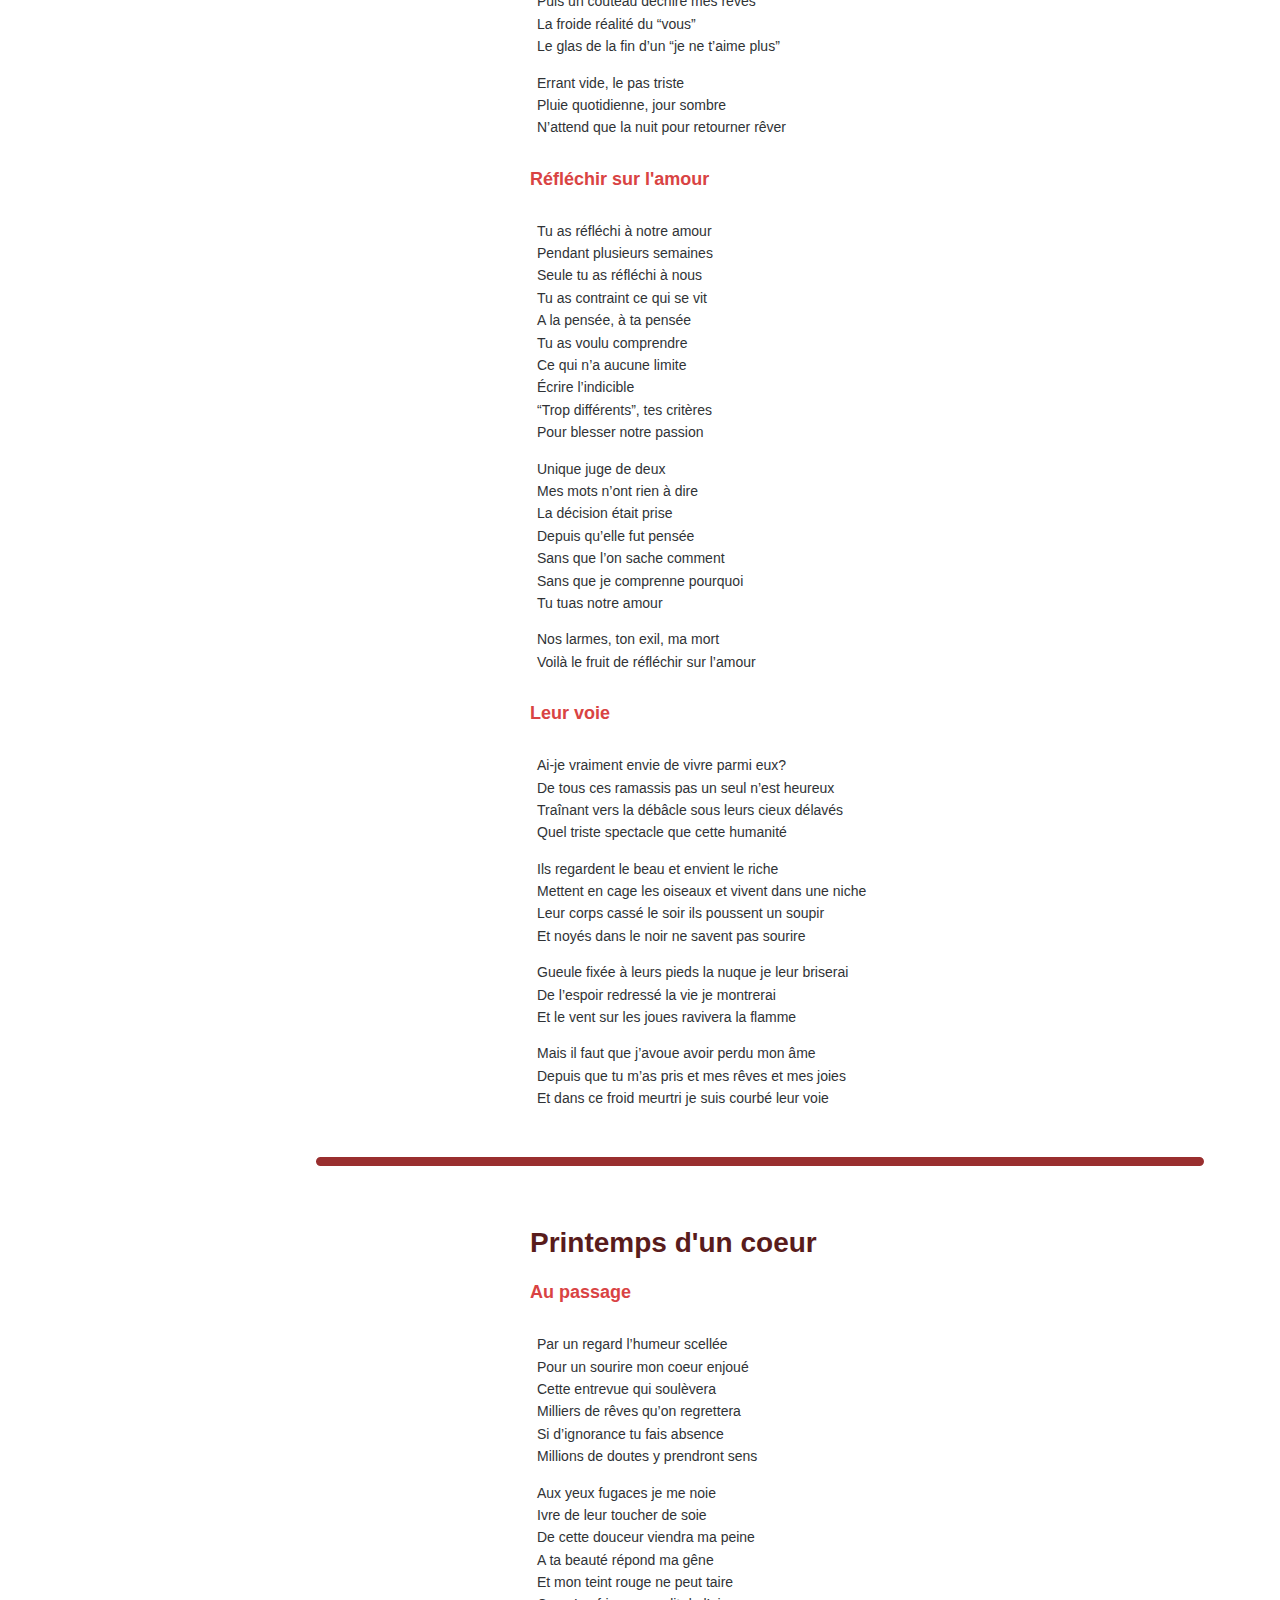
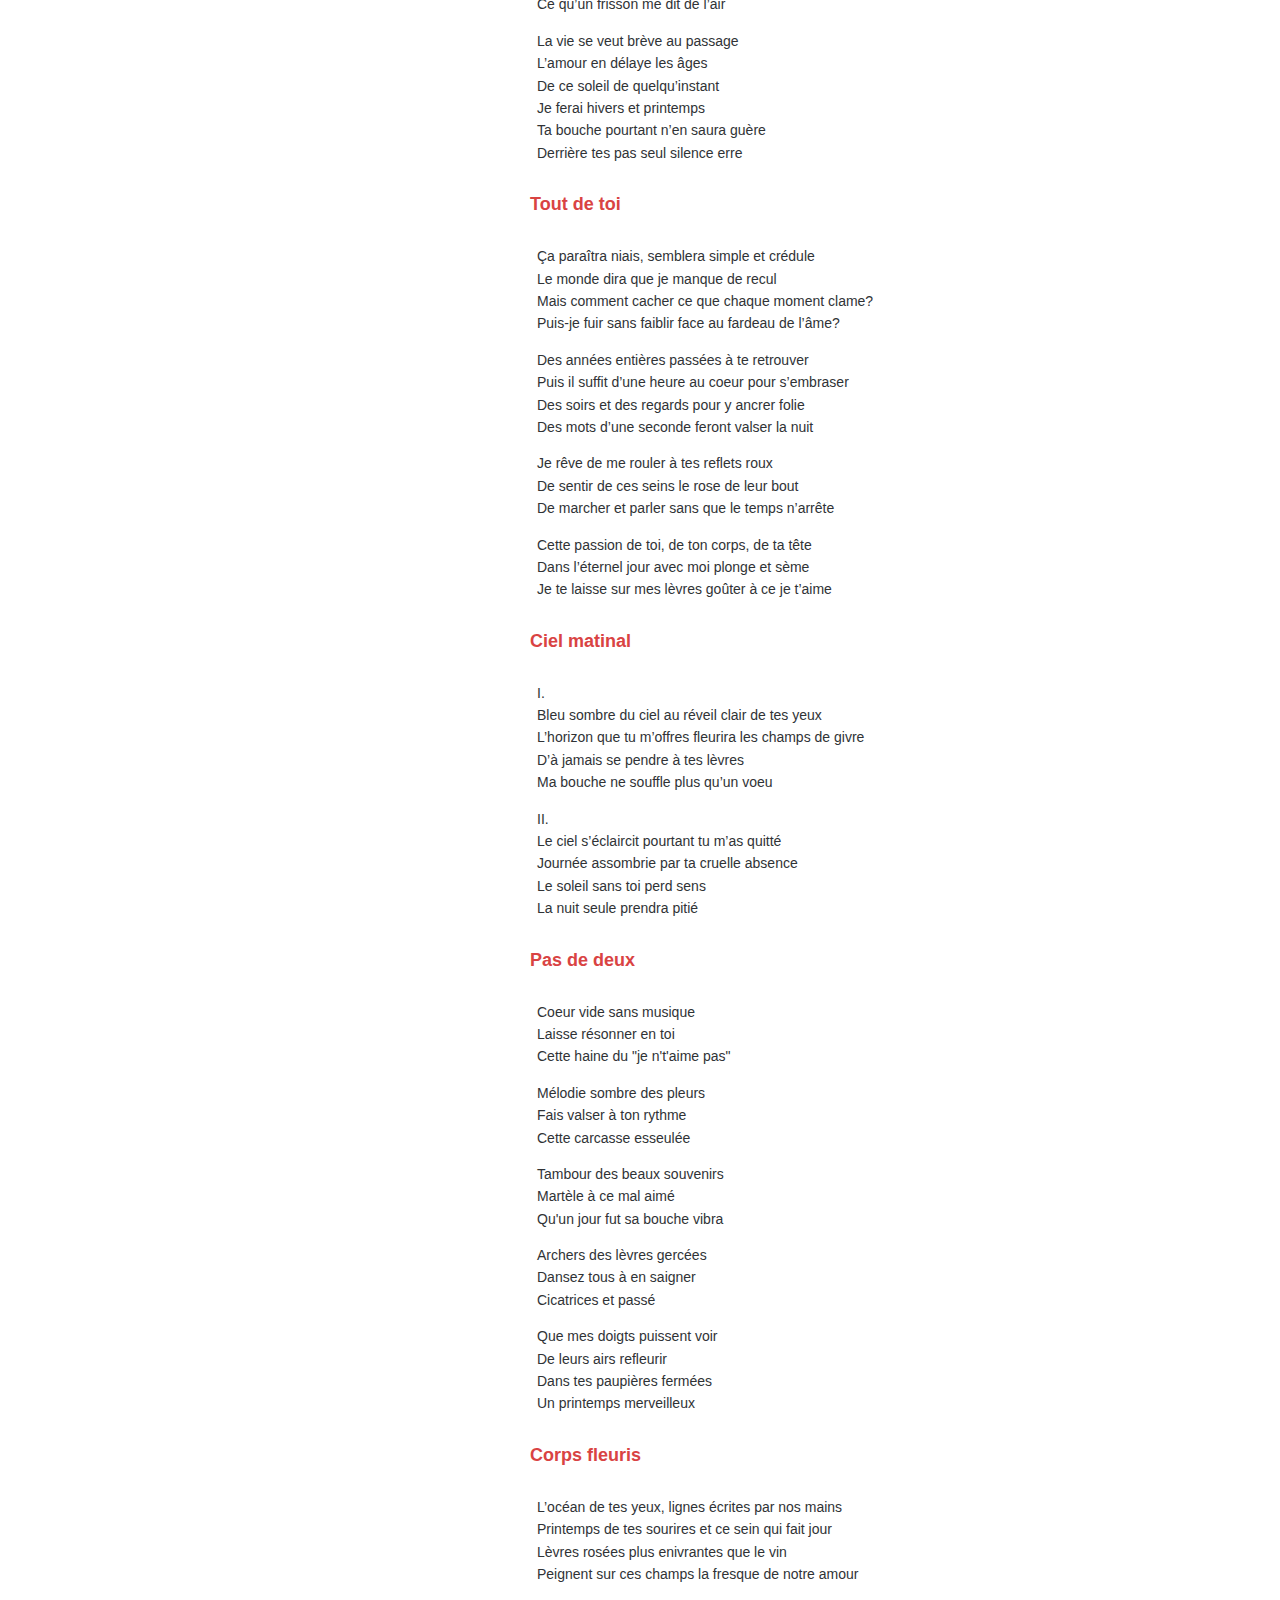
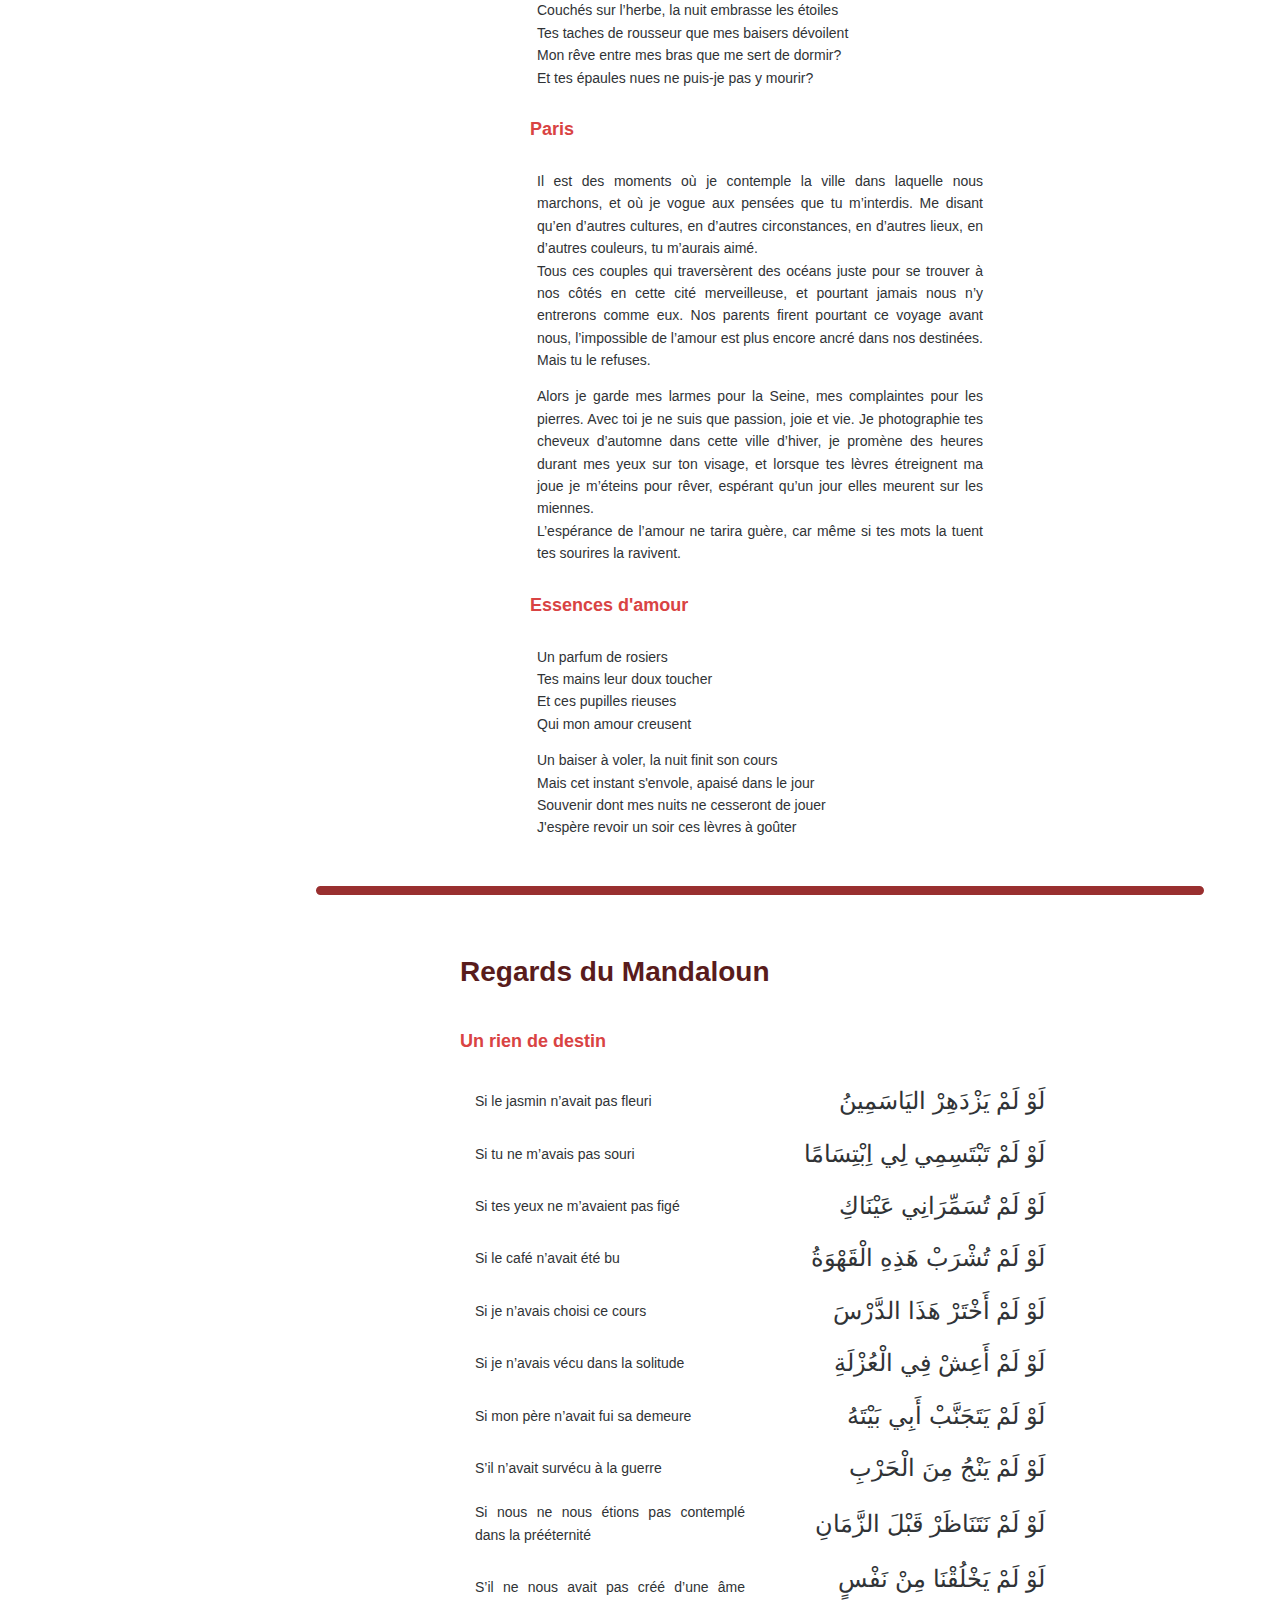
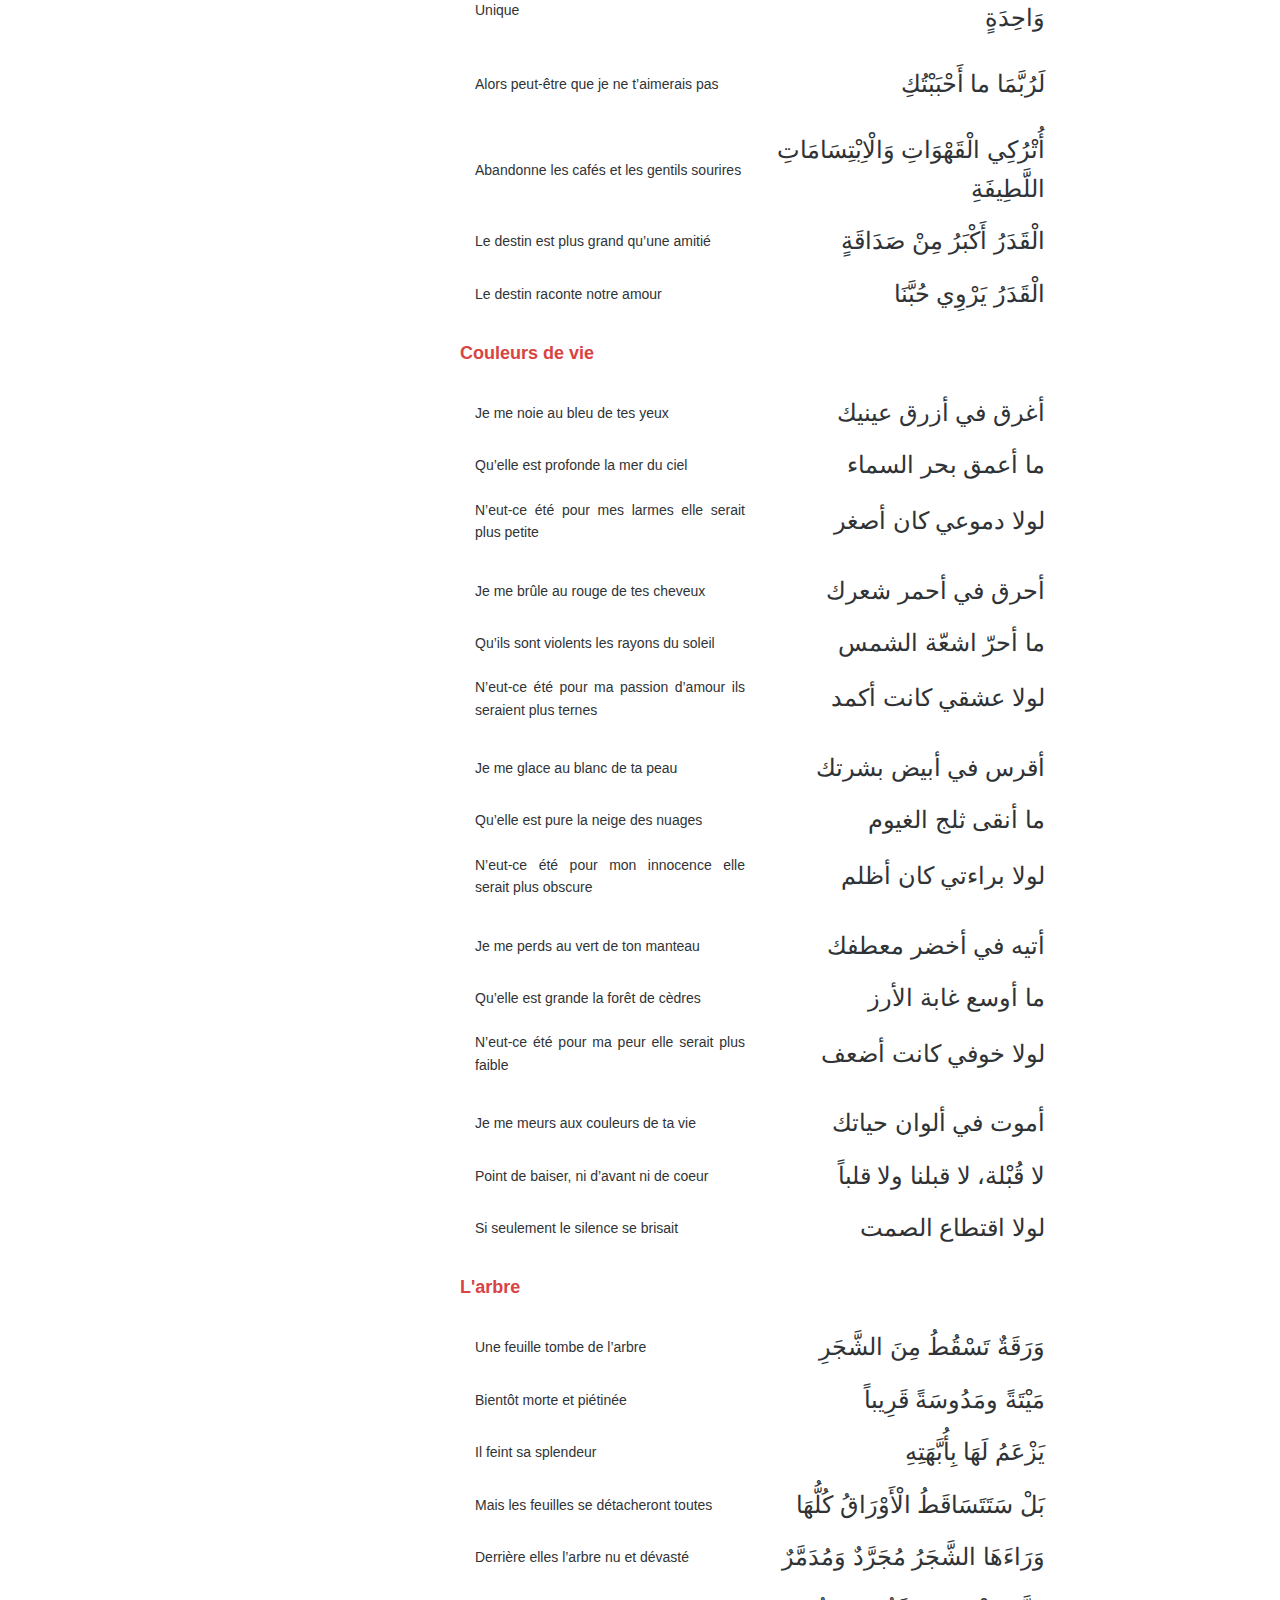
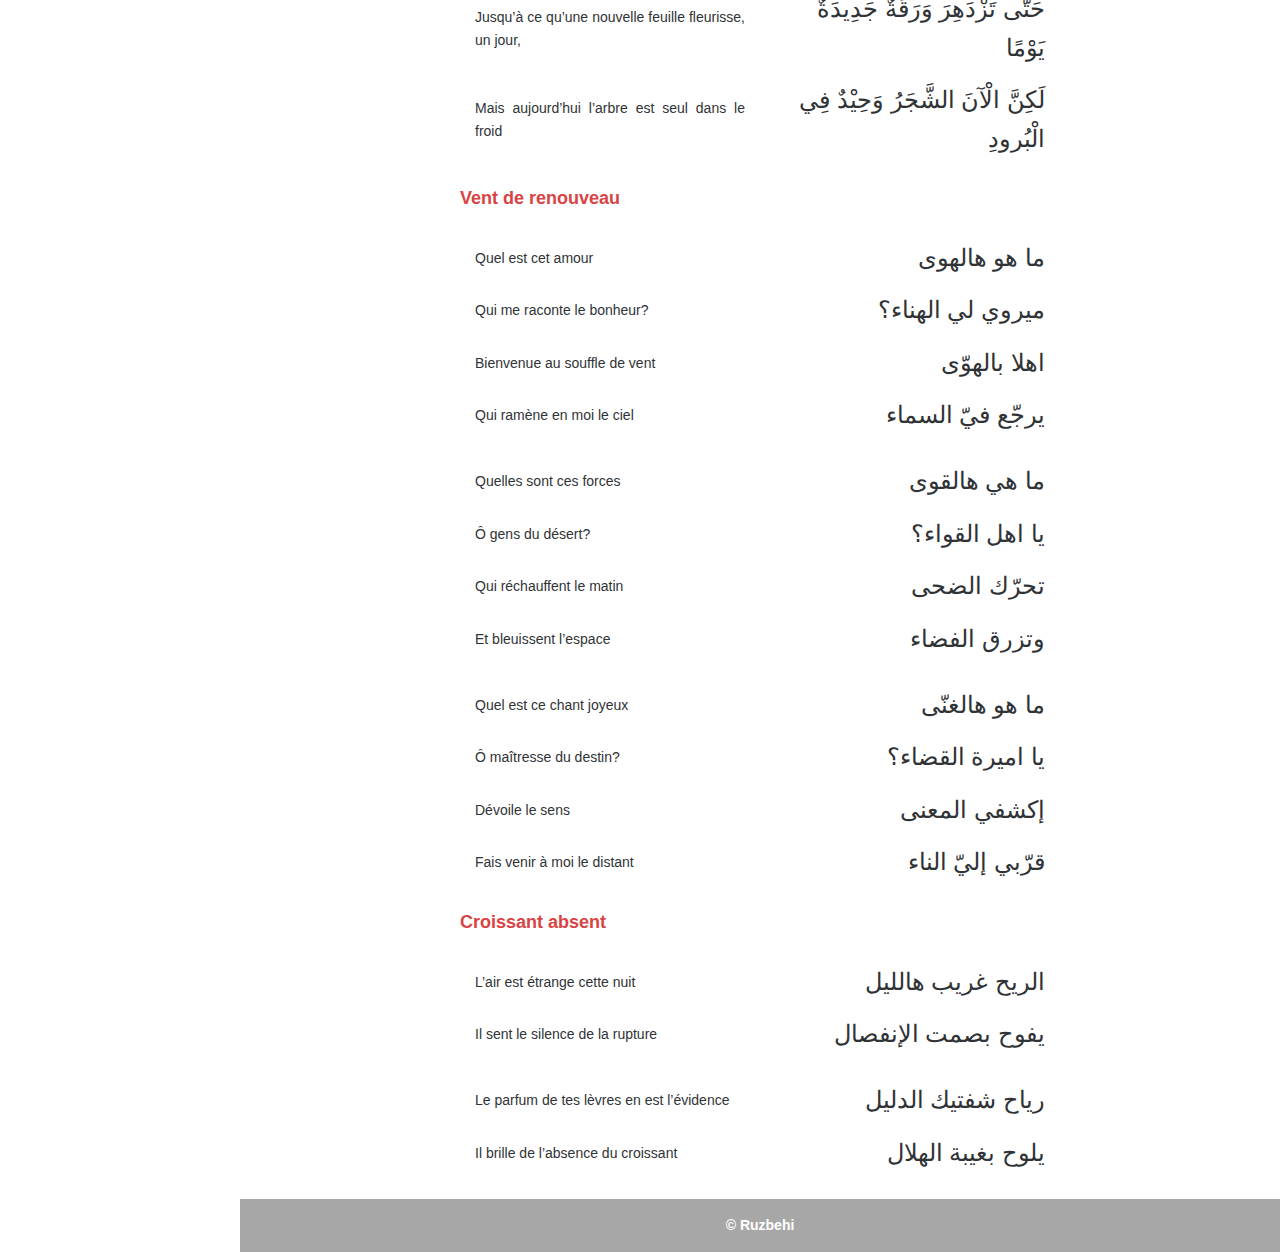
==== commit cb4d36e6: "Update index.html" ====
--- a/poussieres/index.html
+++ b/poussieres/index.html
@@ -819,6 +819,35 @@
 				<p class="arabe">
 					قرّبي إليّ الناء
 				</p>
+				<h3>
+					Croissant absent
+				</h3>
+				<p>
+					L’air est &eacute;trange cette nuit
+				</p>
+				<p class="arabe">
+					الريح غريب هالليل
+				</p>
+				<p>
+					Il sent le silence de la rupture
+				</p>
+				<p class="arabe">
+					يفوح بصمت الإنفصال
+				</p>
+				<p></p>
+				<p></p>
+				<p>
+					Le parfum de tes l&egrave;vres en est l’&eacute;vidence
+				</p>
+				<p class="arabe">
+					رياح شفتيك الدليل
+				</p>
+				<p>
+					Il brille de l’absence du croissant
+				</p>
+				<p class="arabe">
+					يلوح بغيبة الهلال
+				</p>
 			</div>
     		</main>
 		<footer>
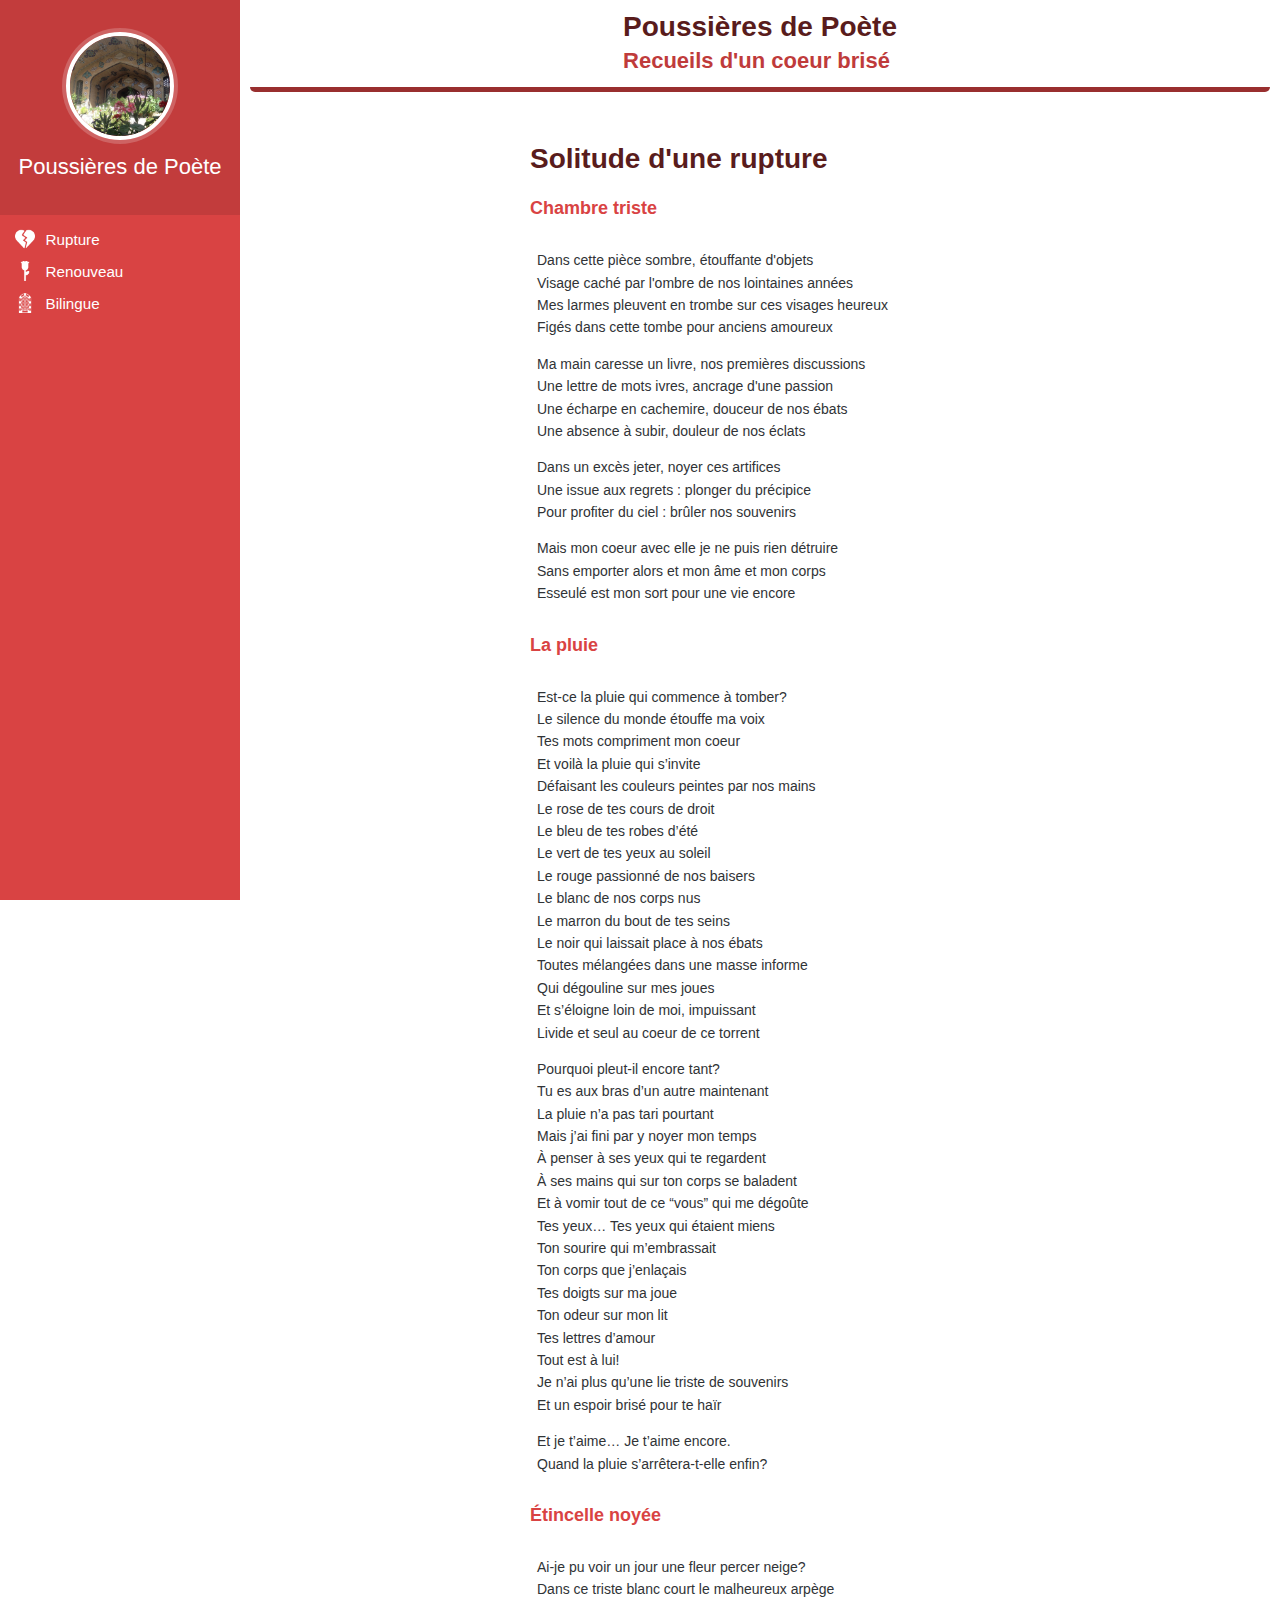
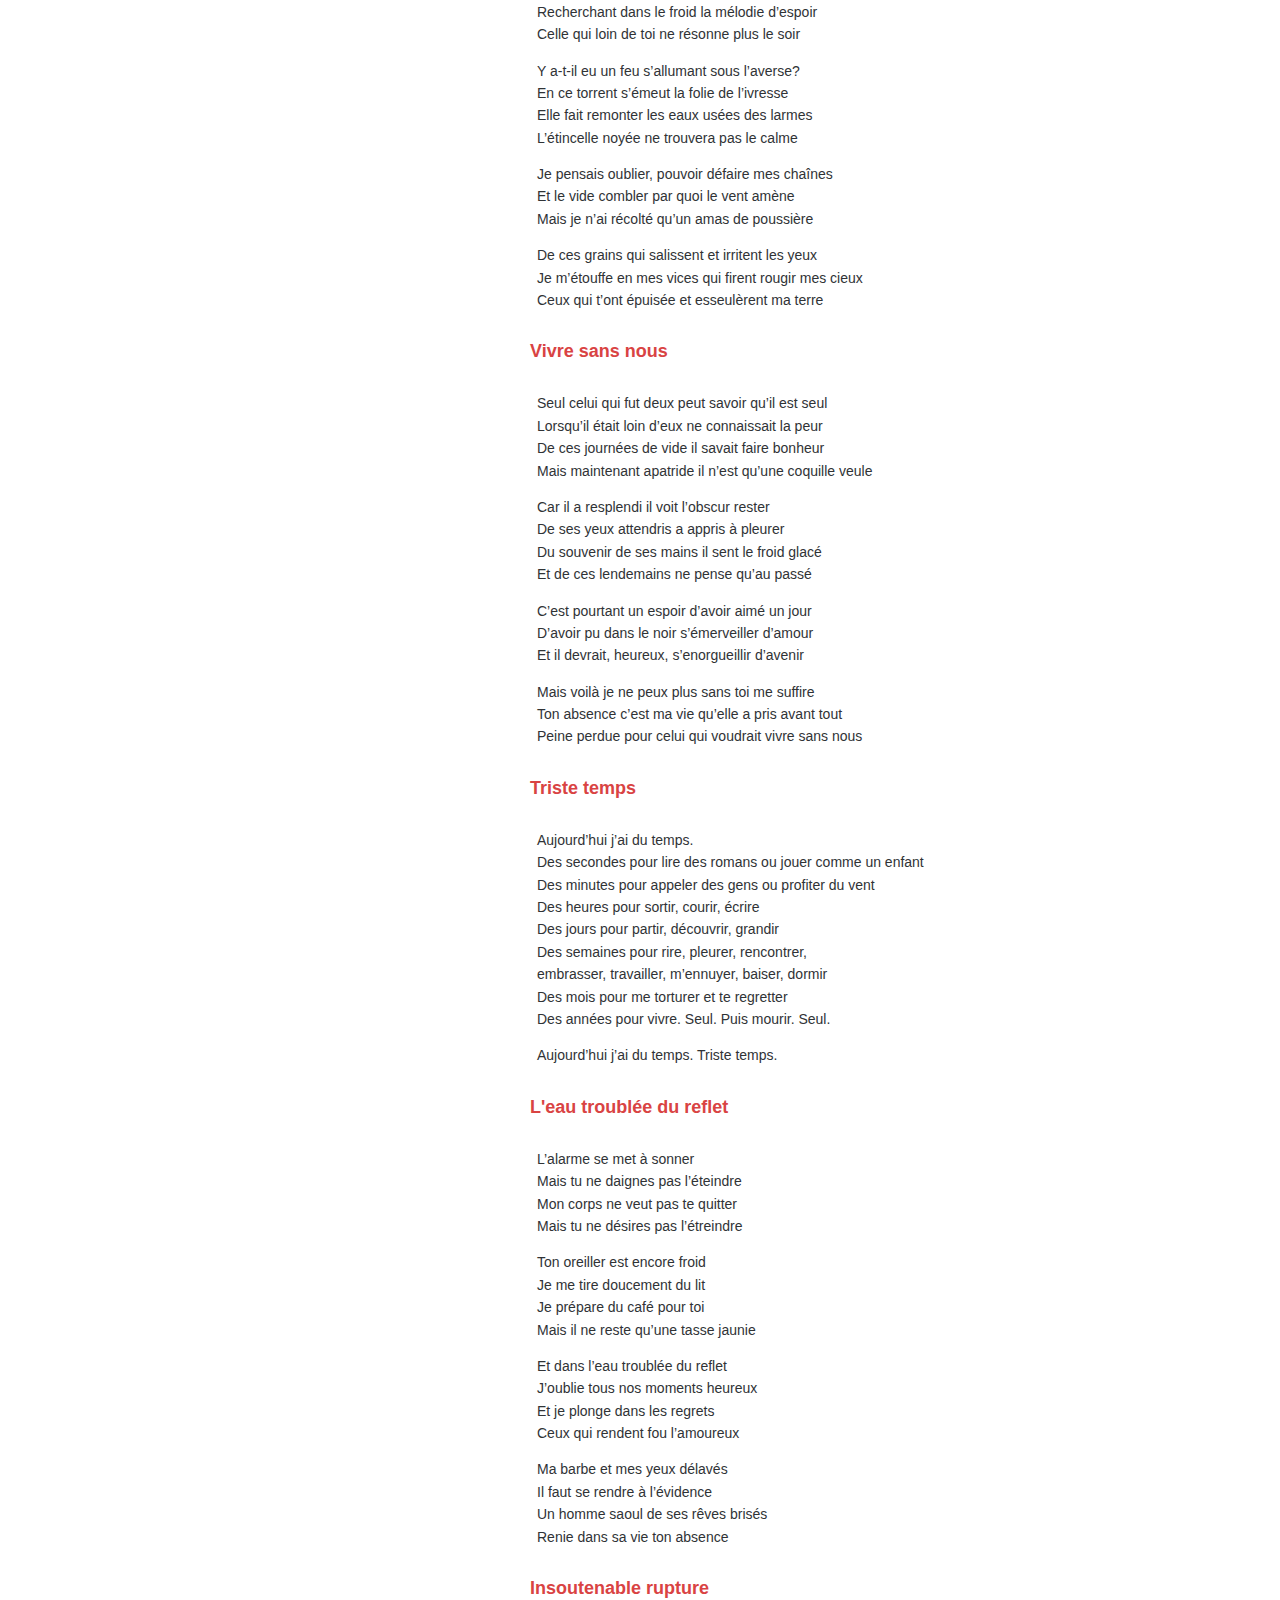
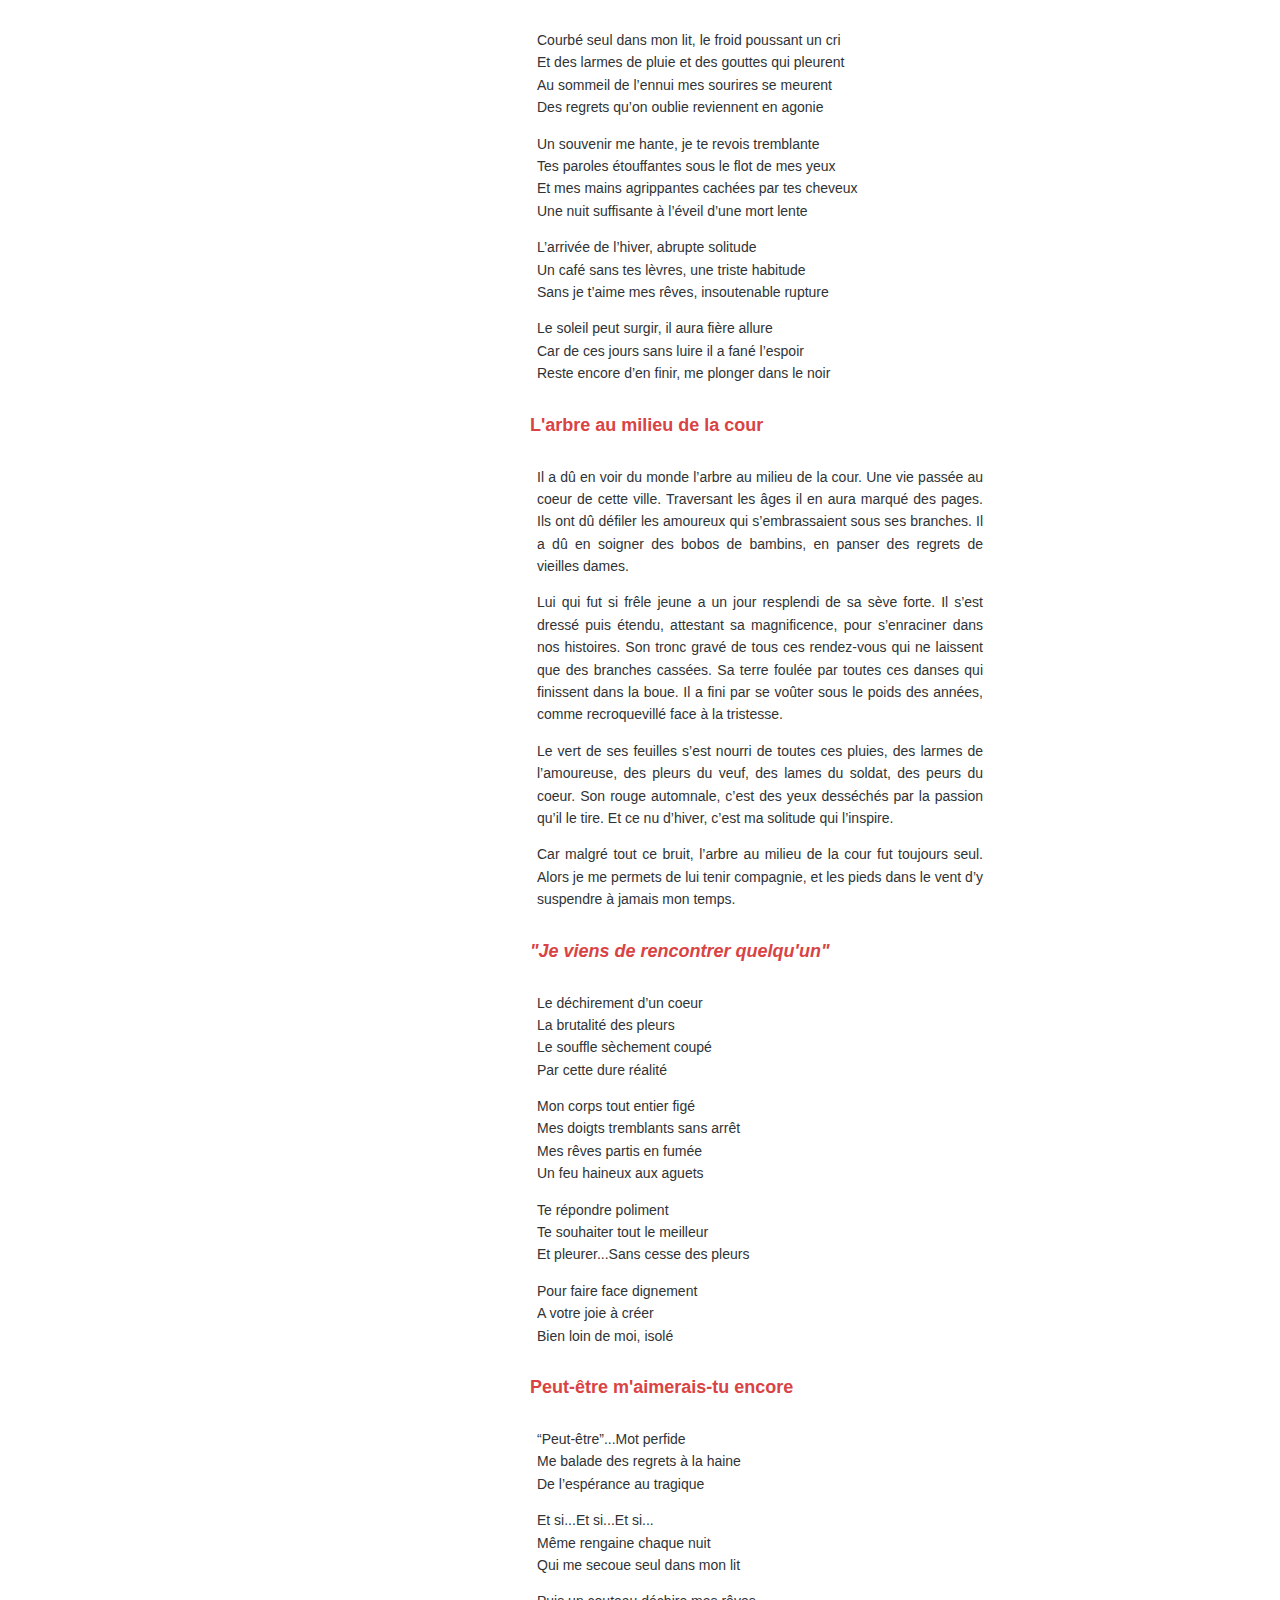
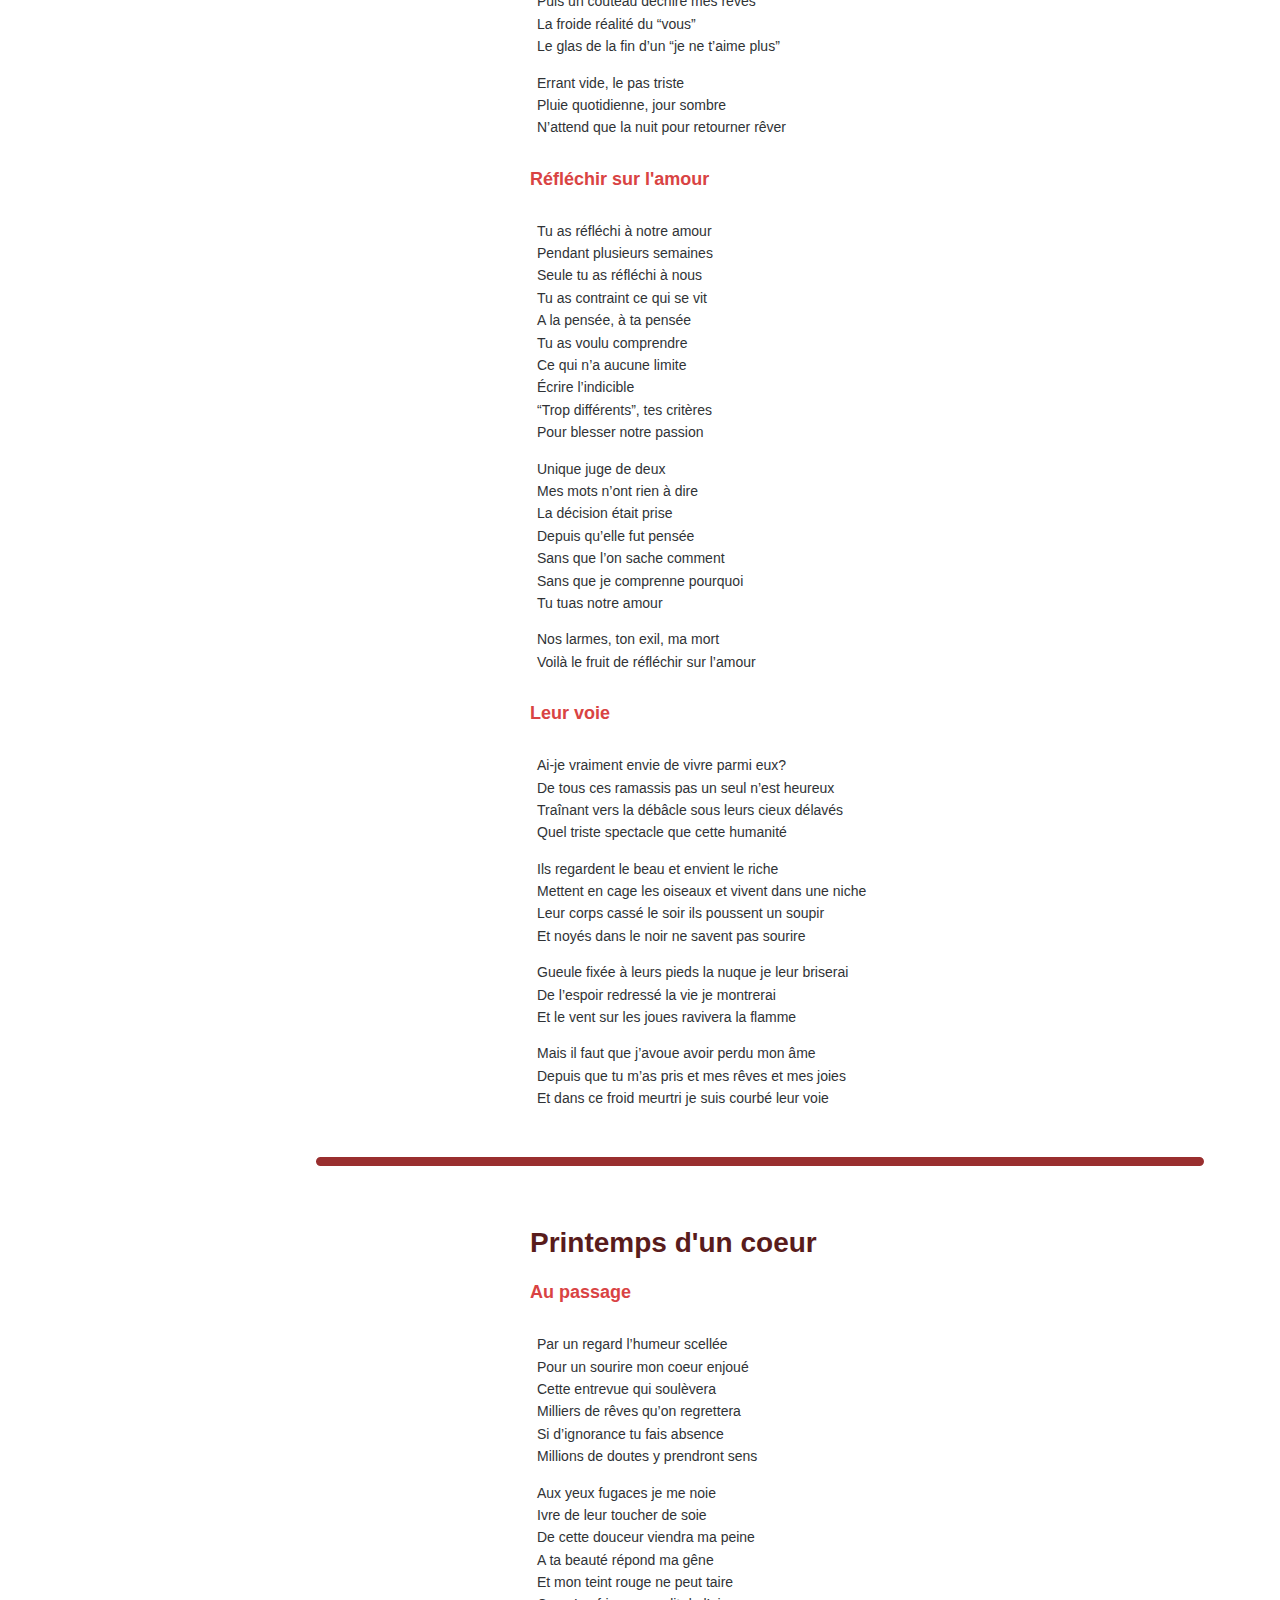
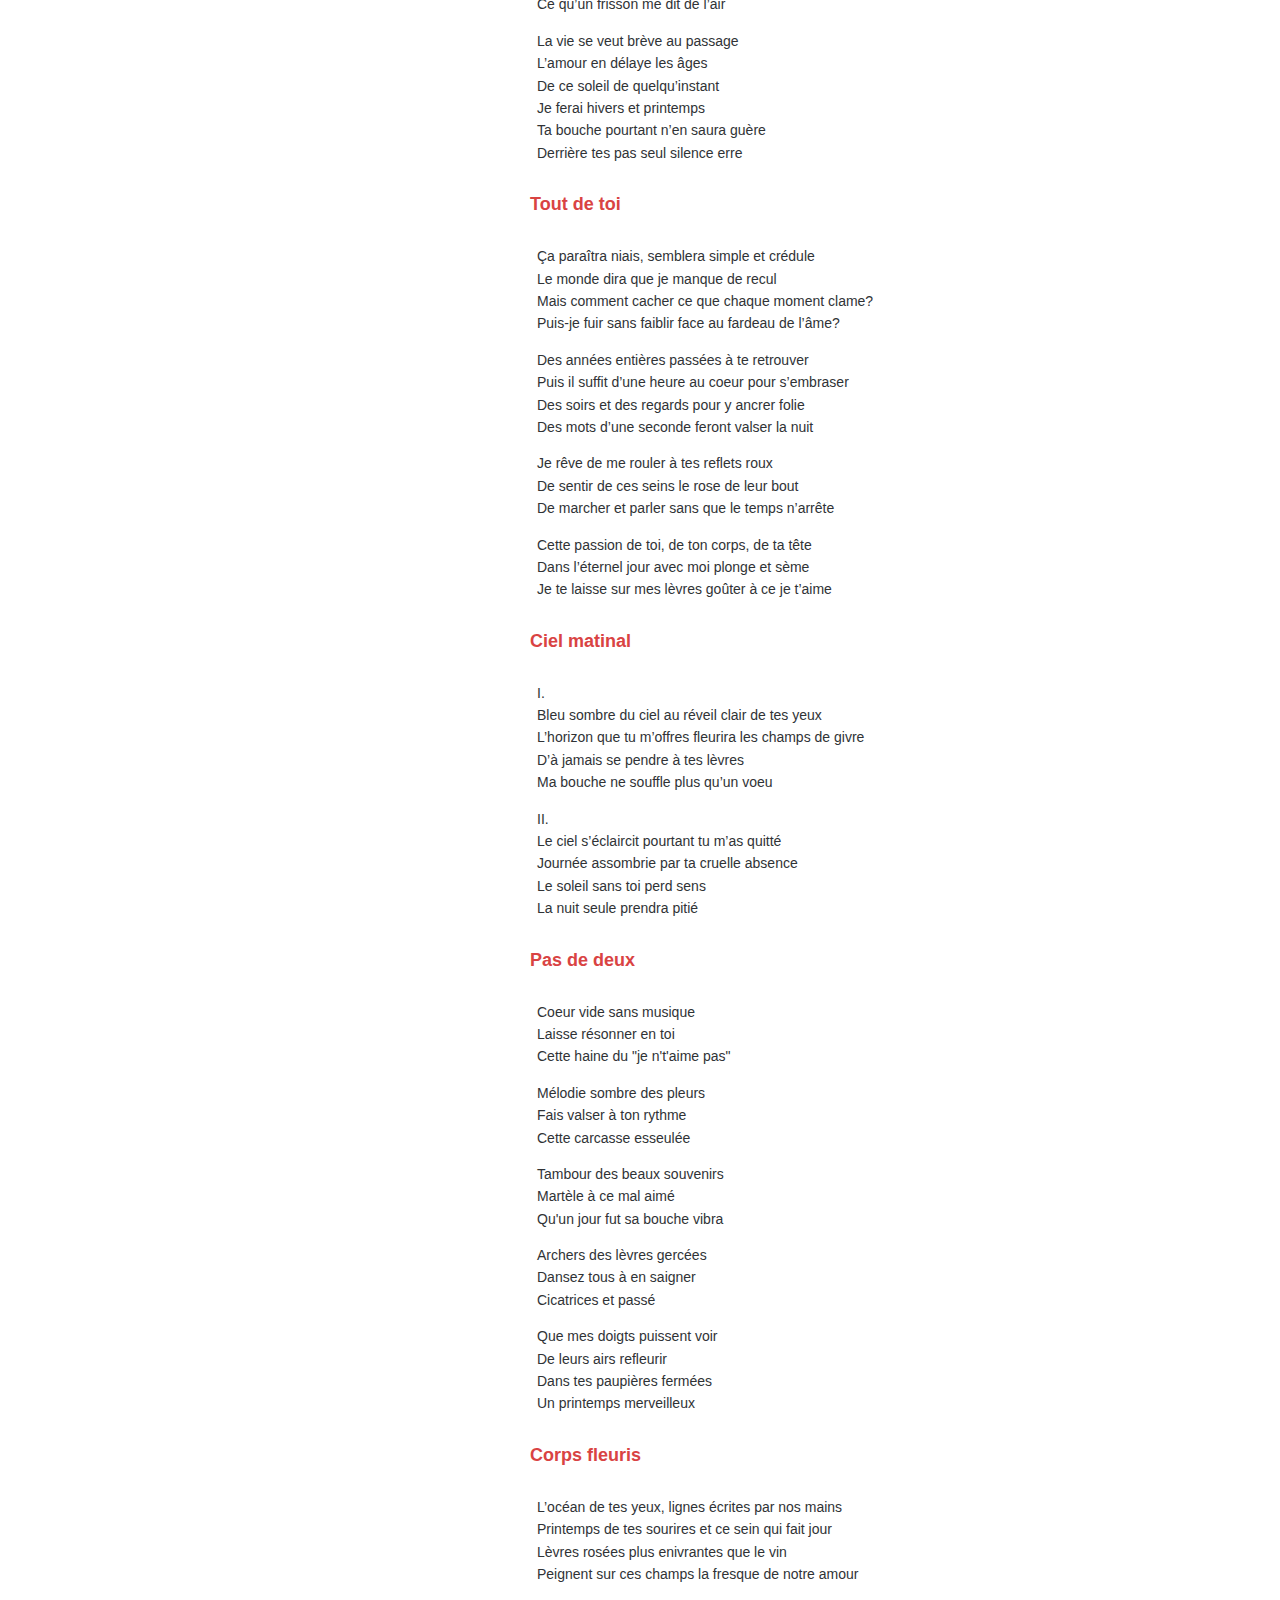
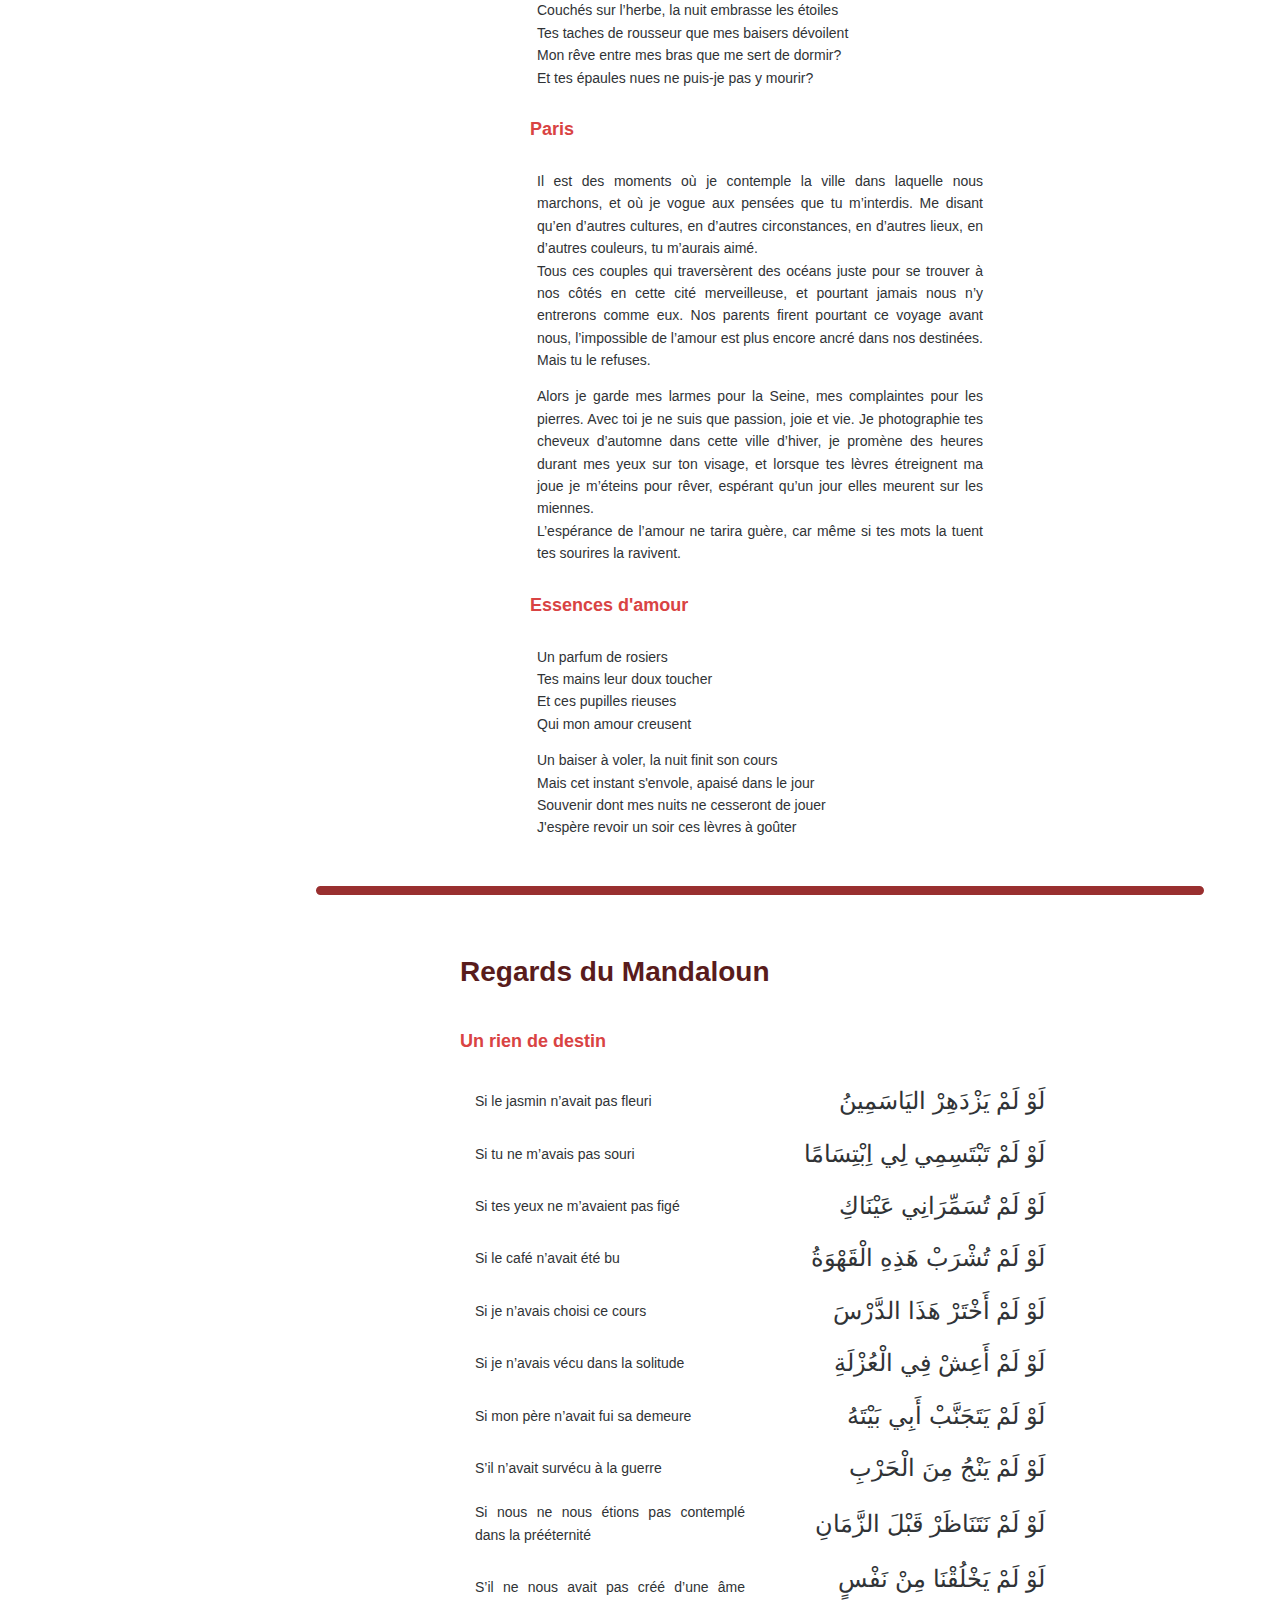
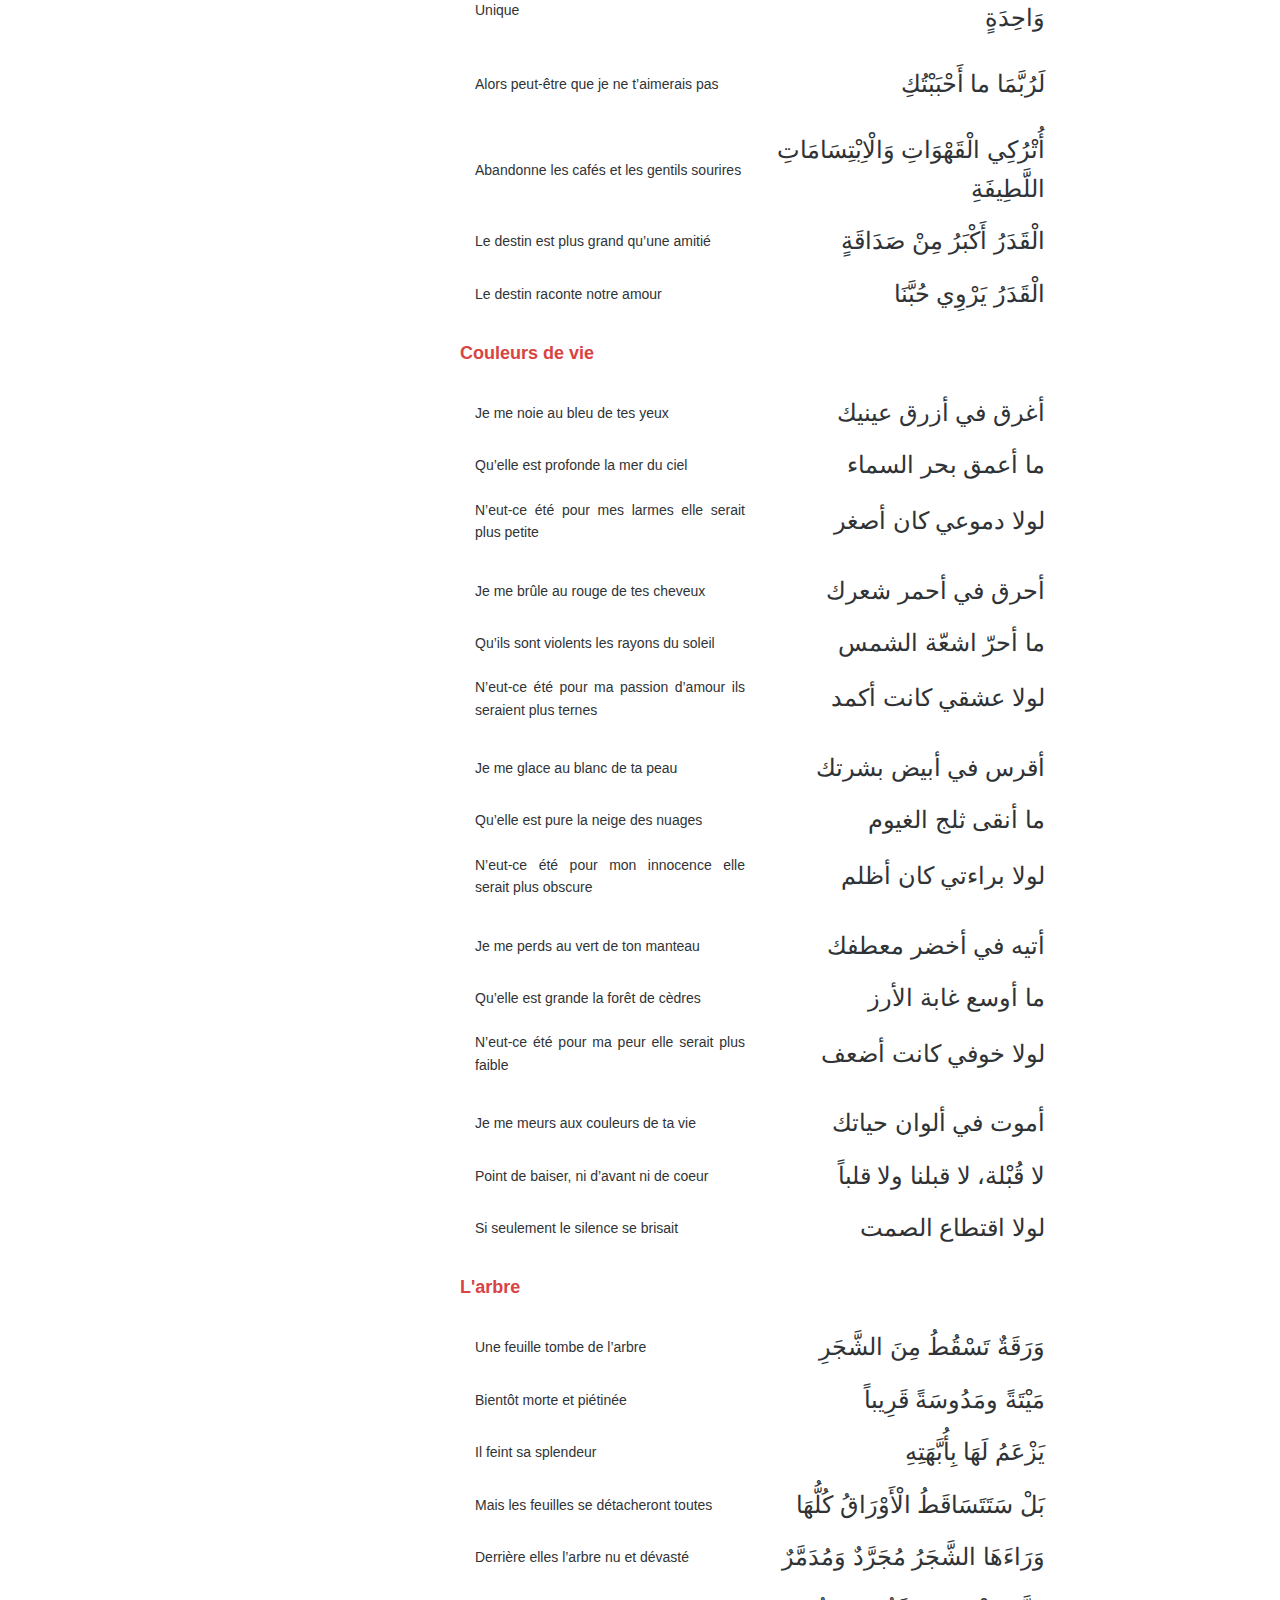
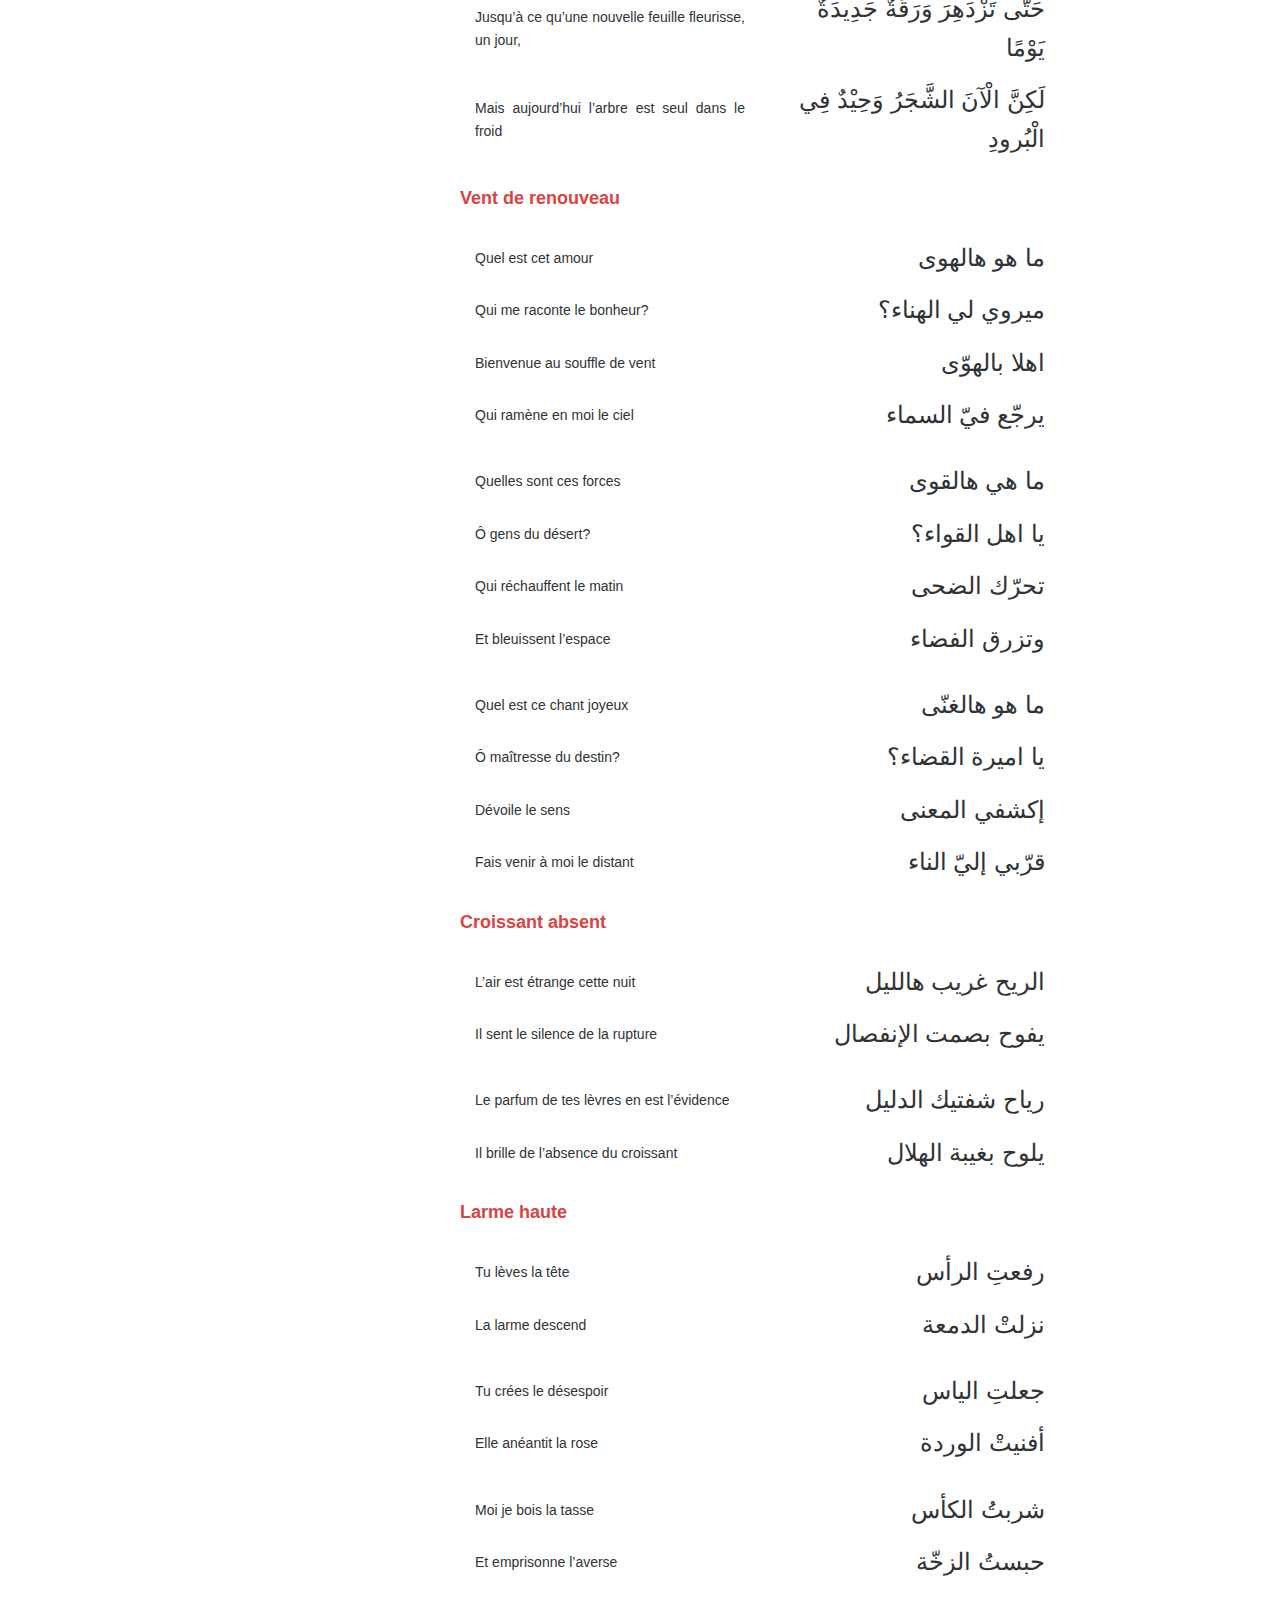
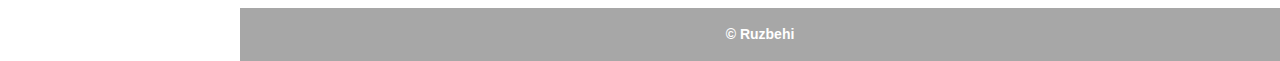
==== commit 568487a8: "Update index.html" ====
--- a/poussieres/index.html
+++ b/poussieres/index.html
@@ -848,6 +848,49 @@
 				<p class="arabe">
 					يلوح بغيبة الهلال
 				</p>
+				<h3>
+					Larme haute
+				</h3>
+				<p>
+					Tu l&egrave;ves la t&ecirc;te
+				</p>
+				<p class="arabe">
+					رفعتِ الرأس
+				</p>
+				<p>
+					La larme descend
+				</p>
+				<p class="arabe">
+					نزلتْ الدمعة
+				</p>
+				<p></p>
+				<p></p>
+				<p>
+					Tu cr&eacute;es le d&eacute;sespoir
+				</p>
+				<p class="arabe">
+					جعلتِ الياس
+				</p>
+				<p>
+					Elle an&eacute;antit la rose
+				</p>
+				<p class="arabe">
+					أفنيتْ الوردة
+				</p>
+				<p></p>
+				<p></p>
+				<p>
+					Moi je bois la tasse
+				</p>
+				<p class="arabe">
+					شربتُ الكأس
+				</p>
+				<p>
+					Et emprisonne l’averse
+				</p>
+				<p class="arabe">
+					حبستُ الزخّة
+				</p>
 			</div>
     		</main>
 		<footer>
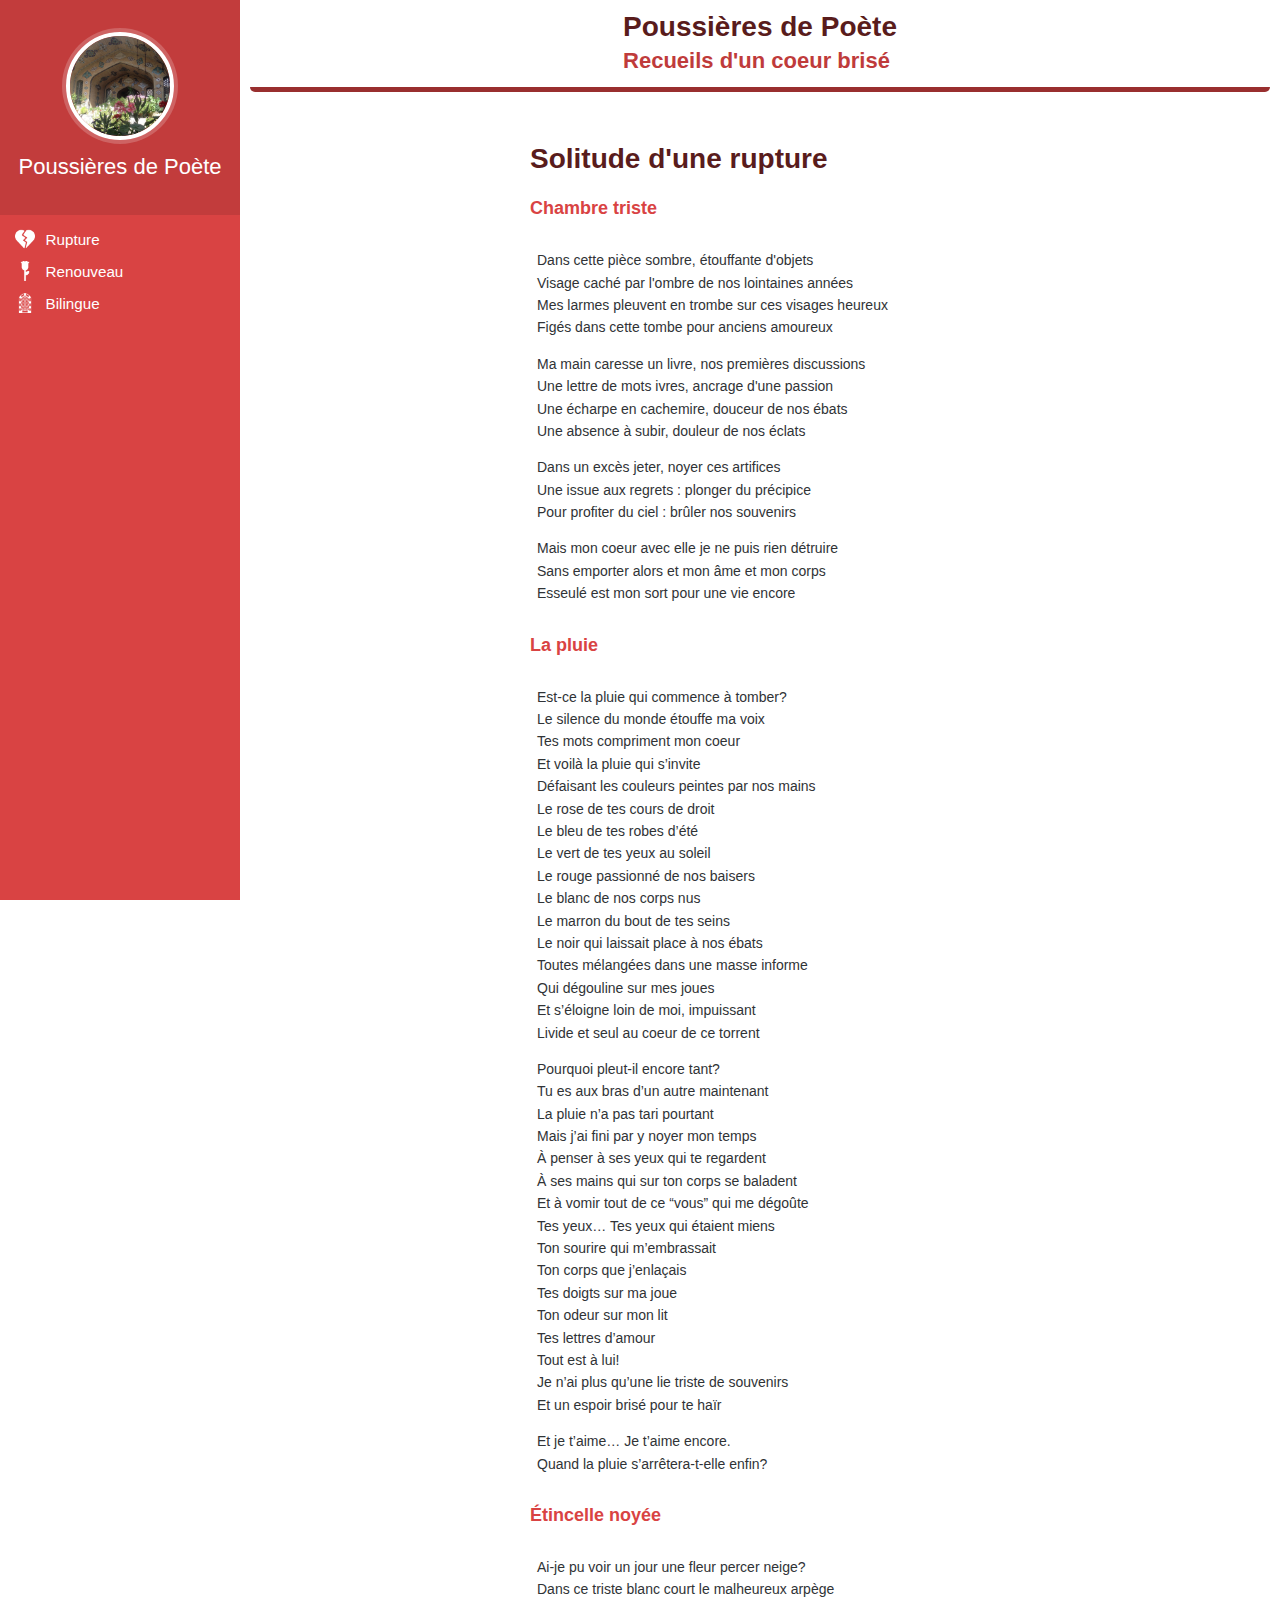
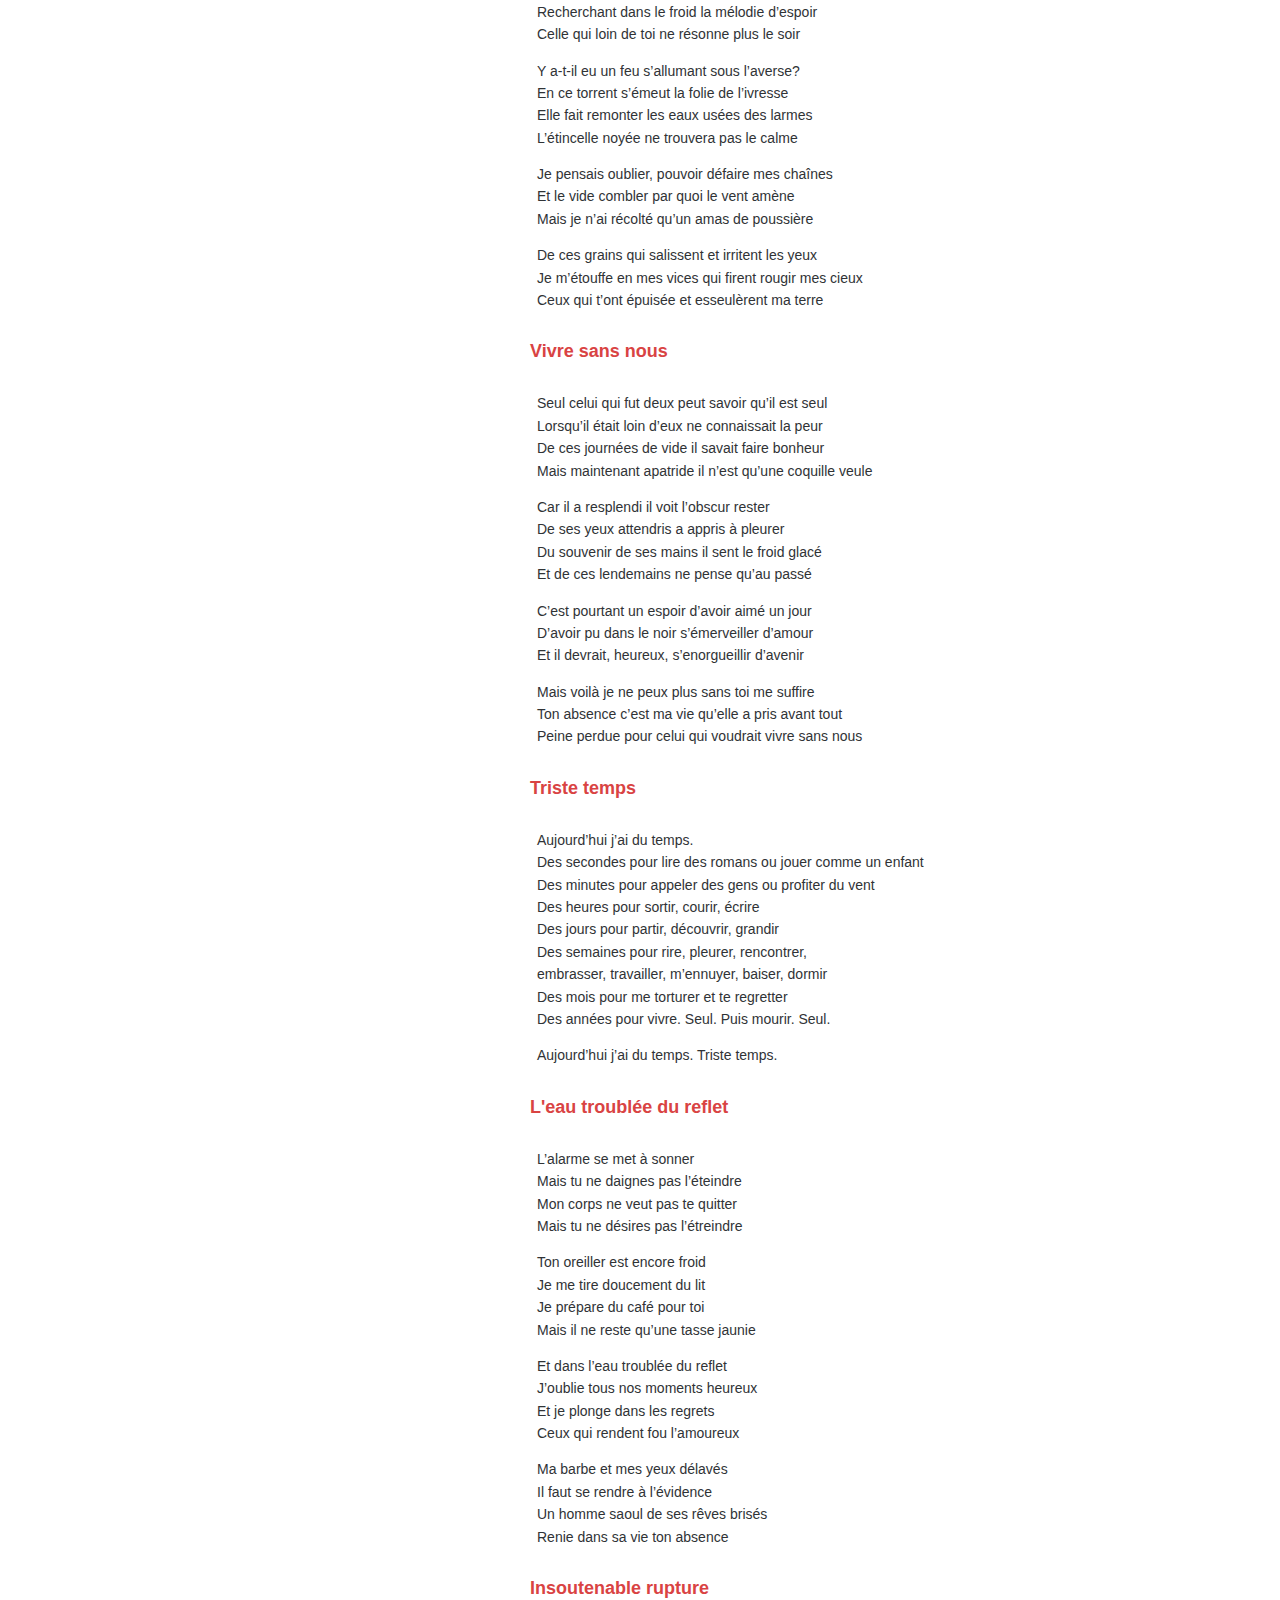
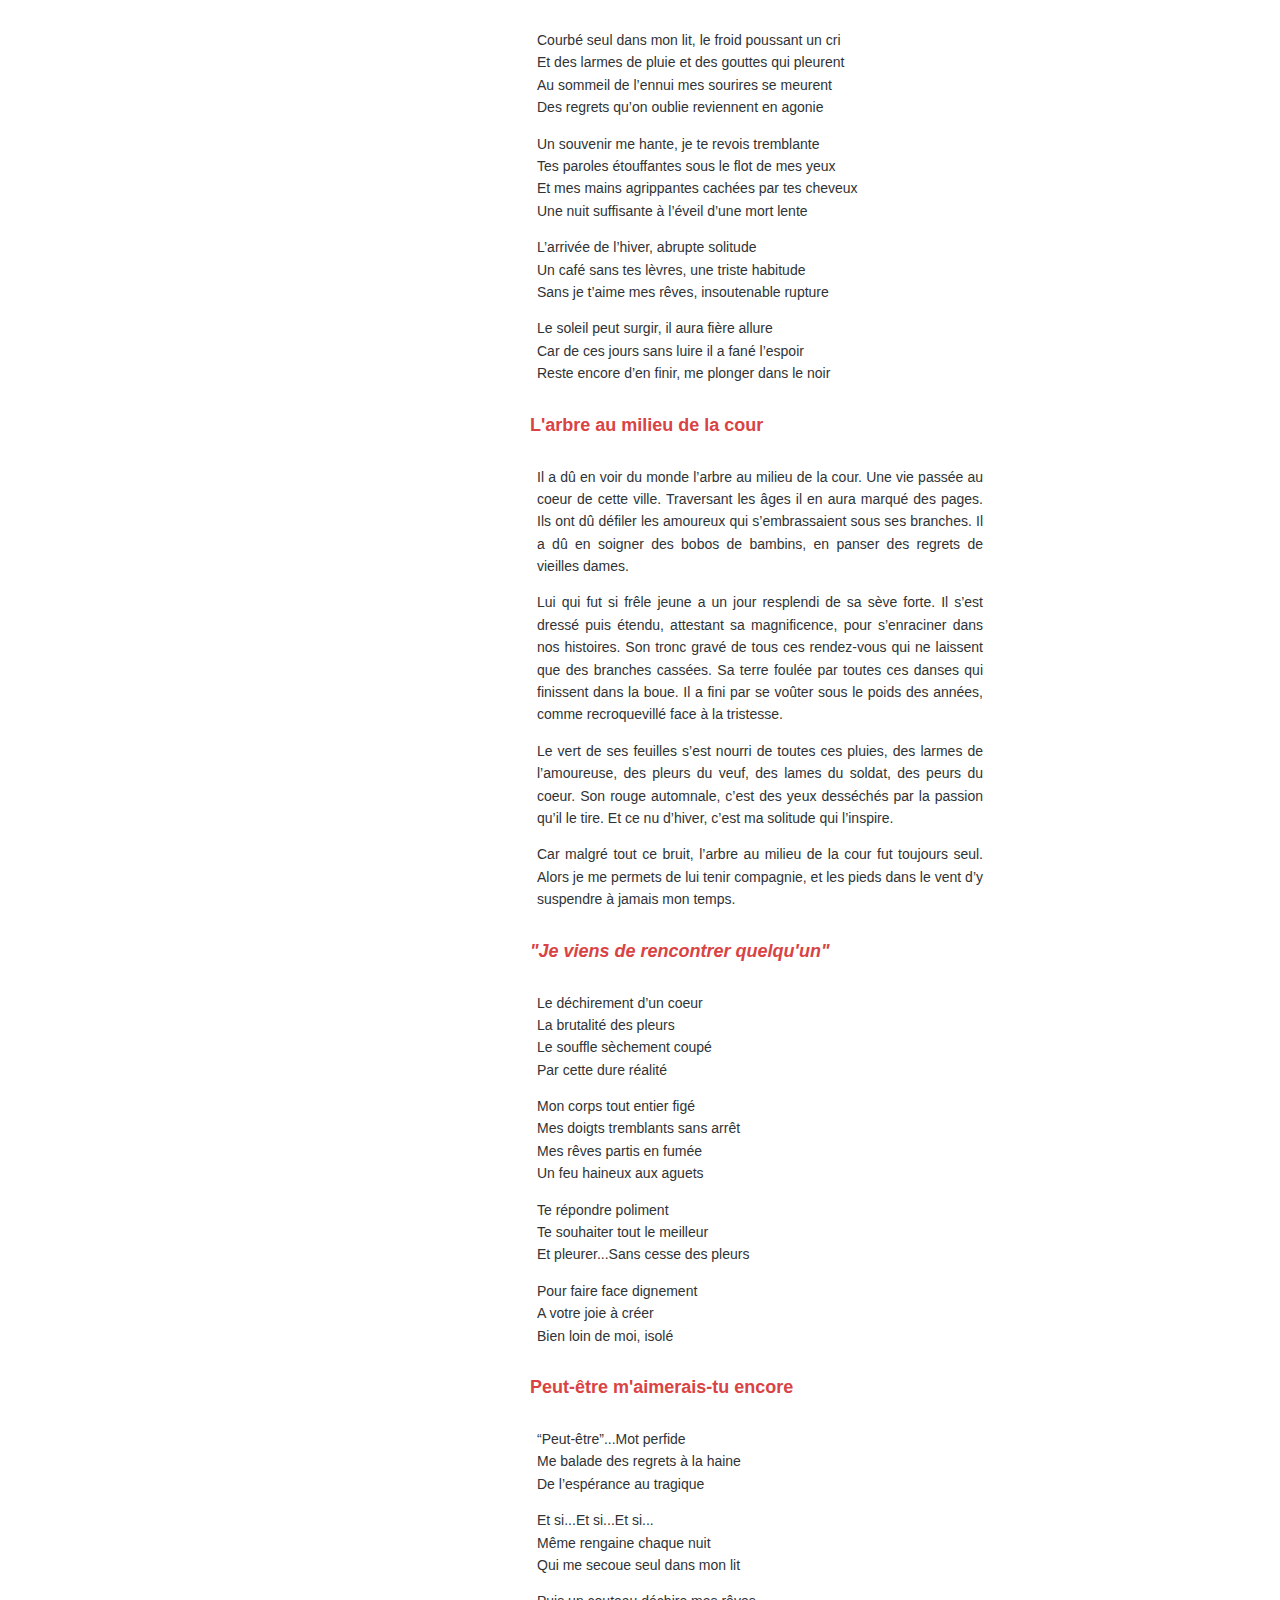
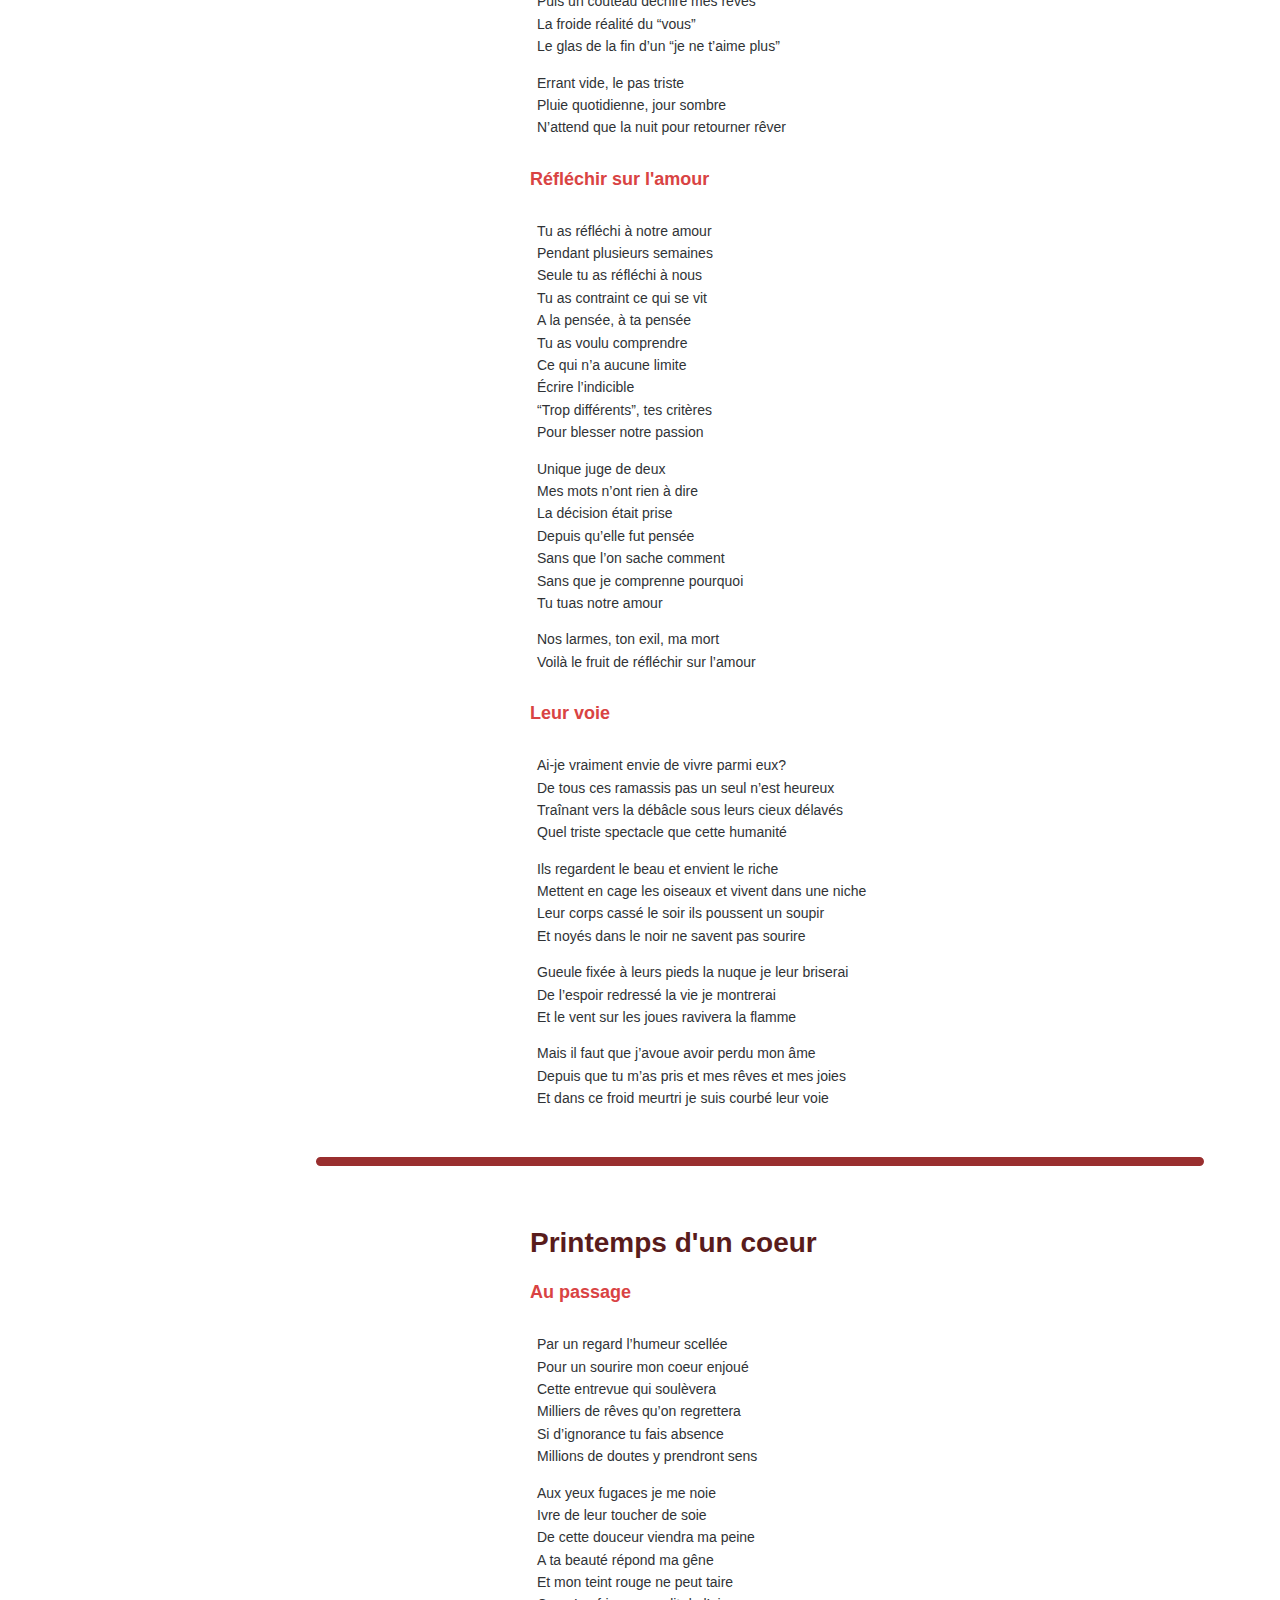
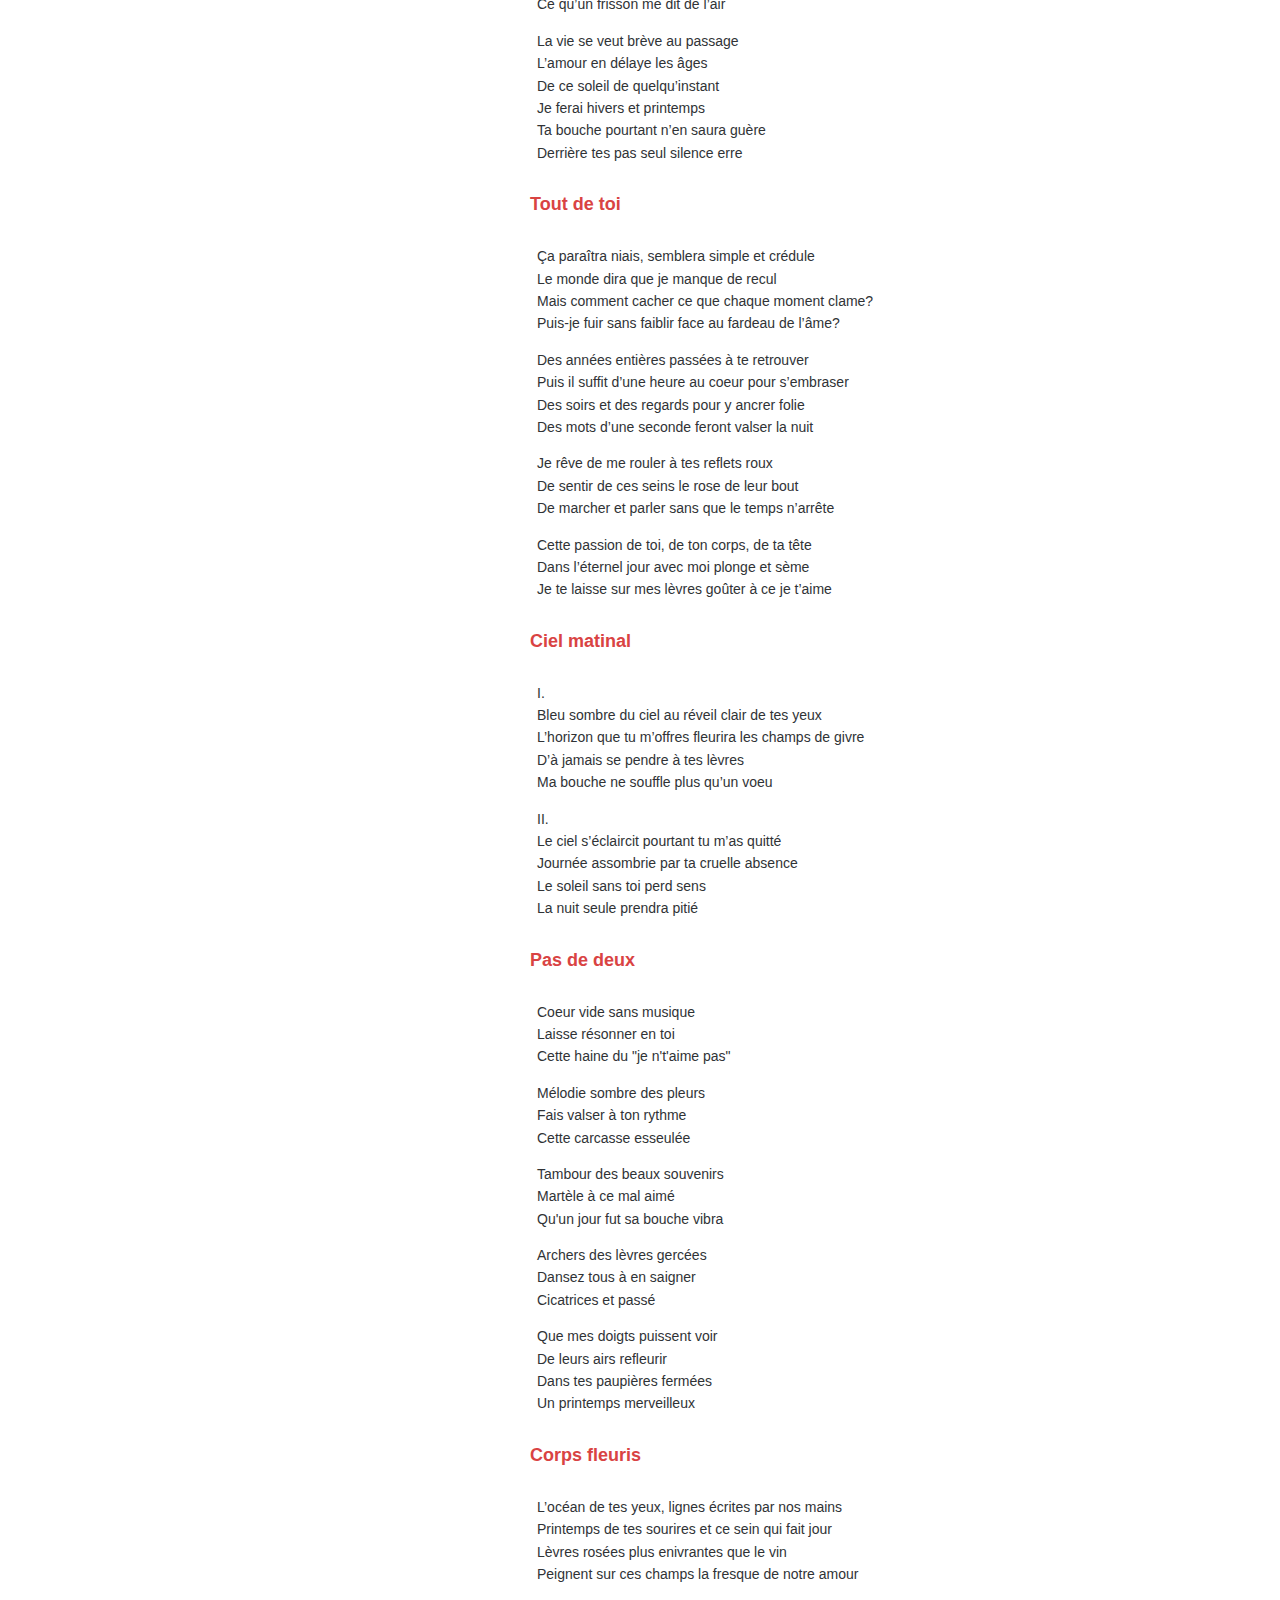
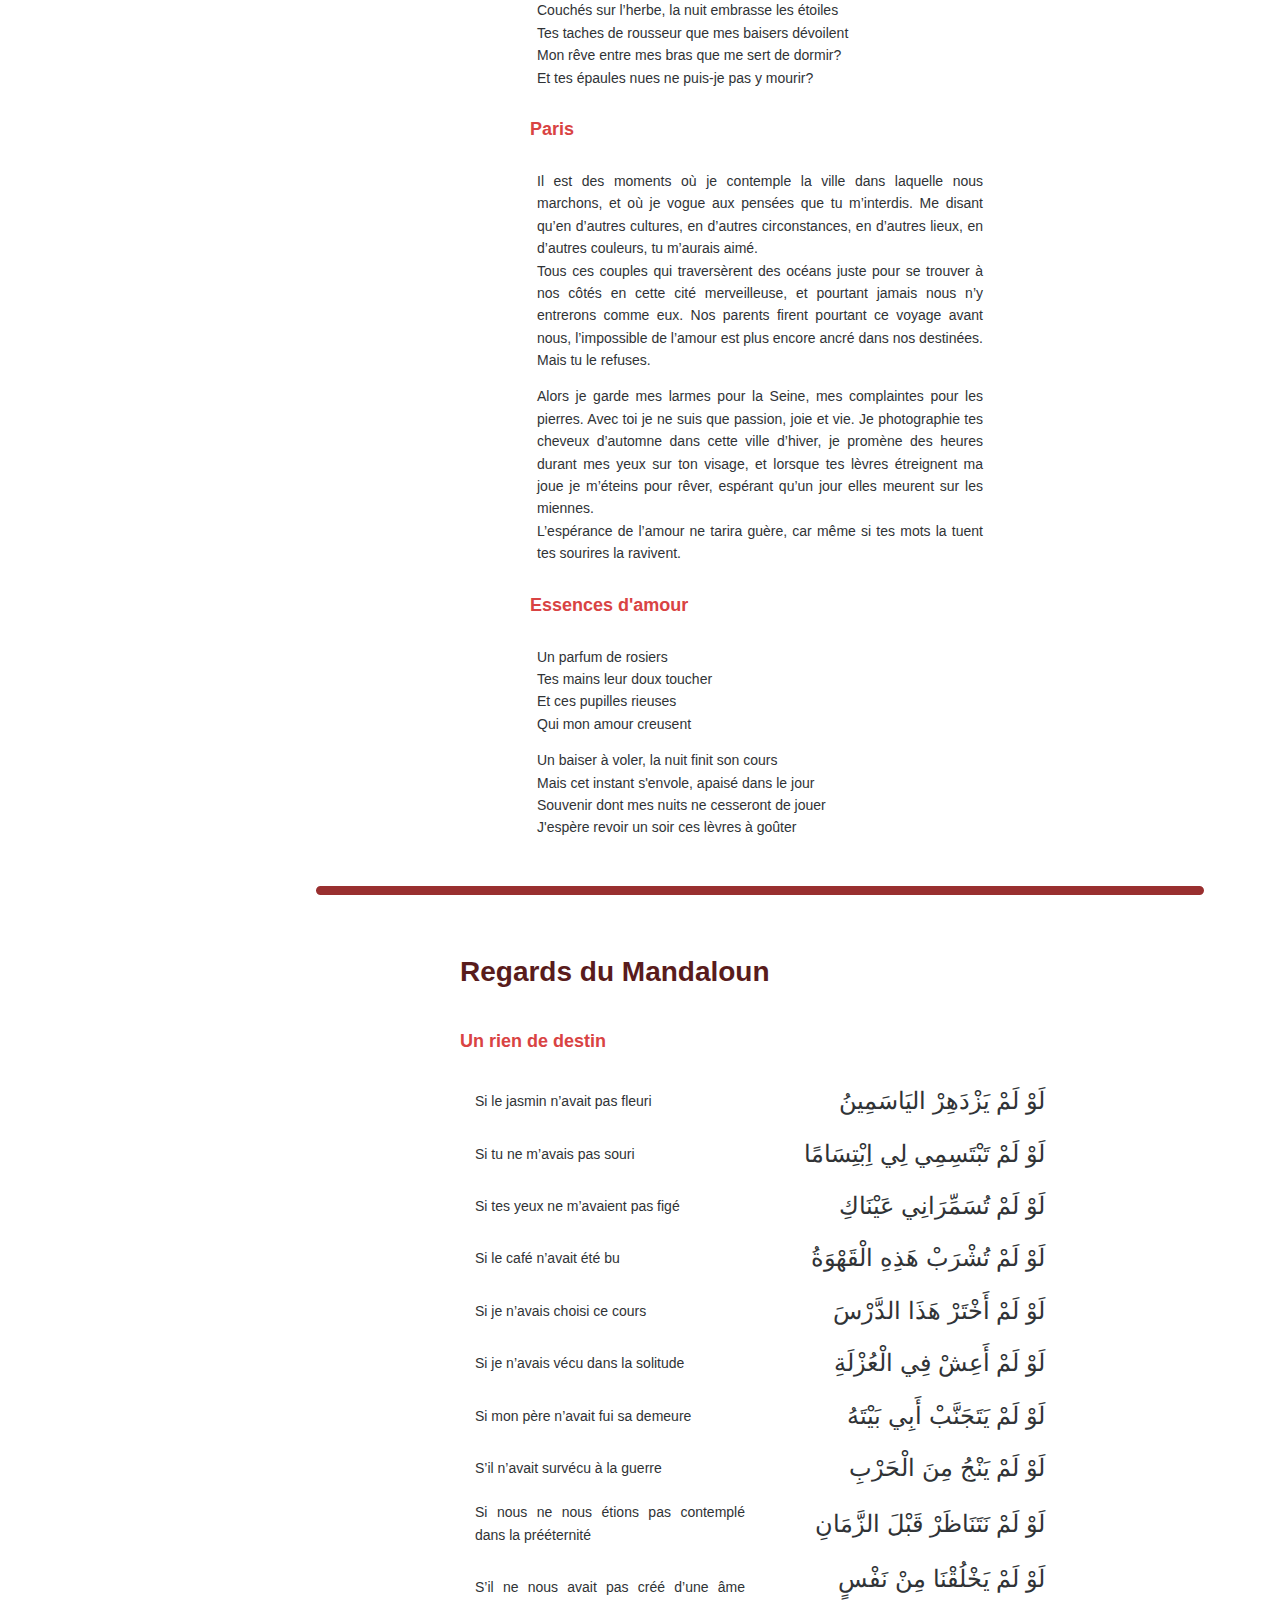
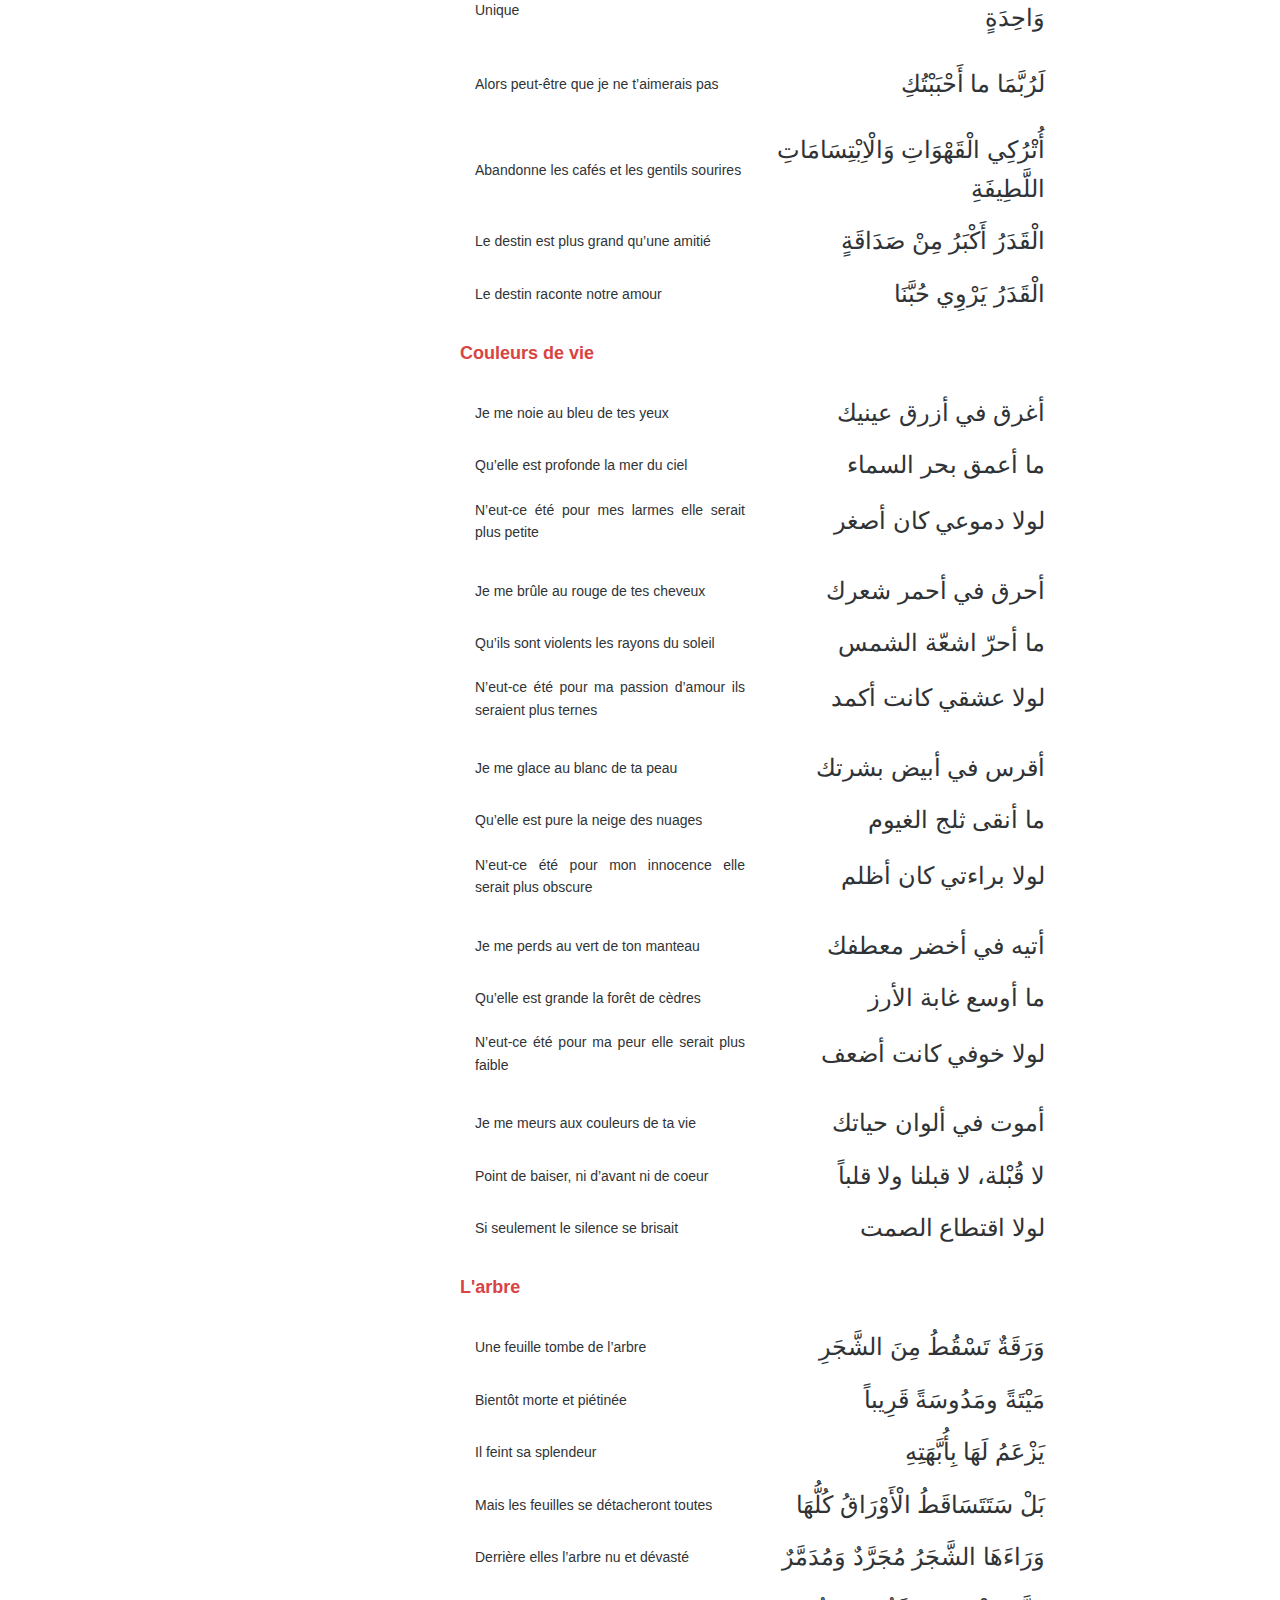
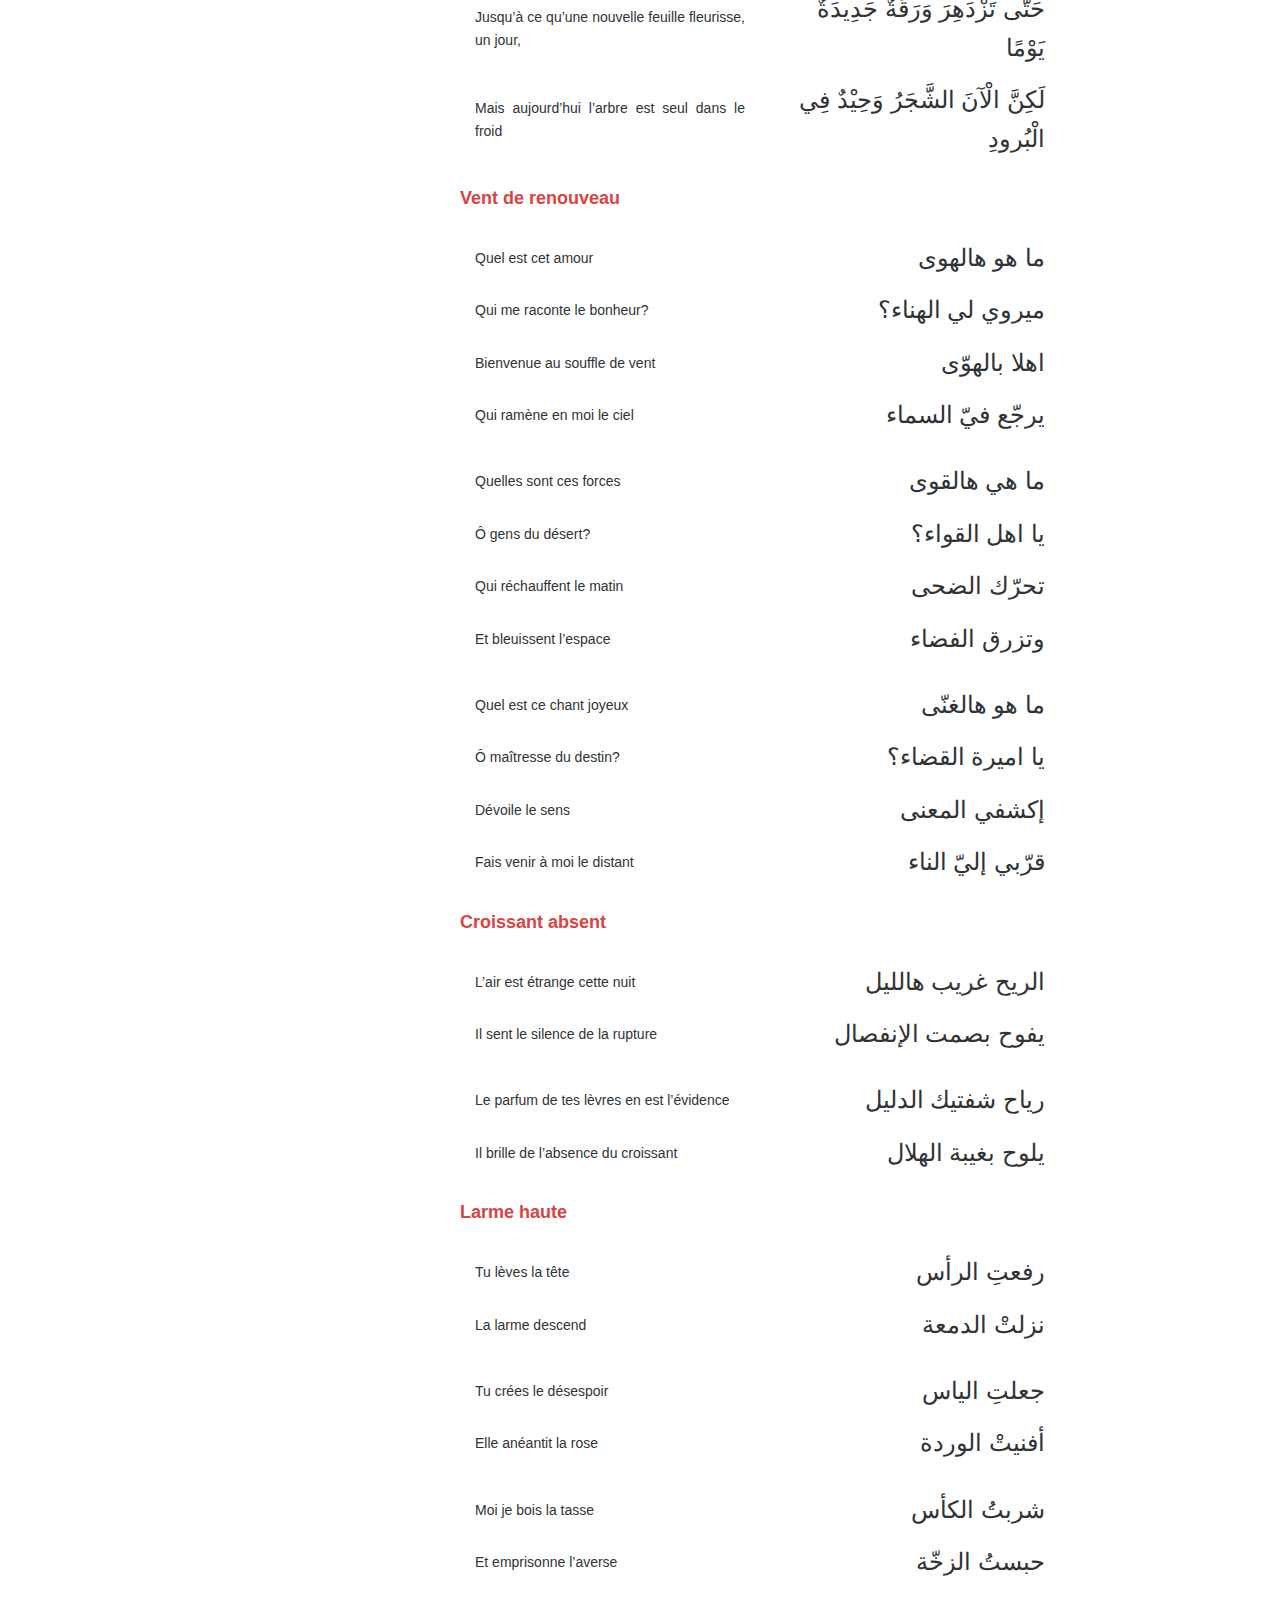
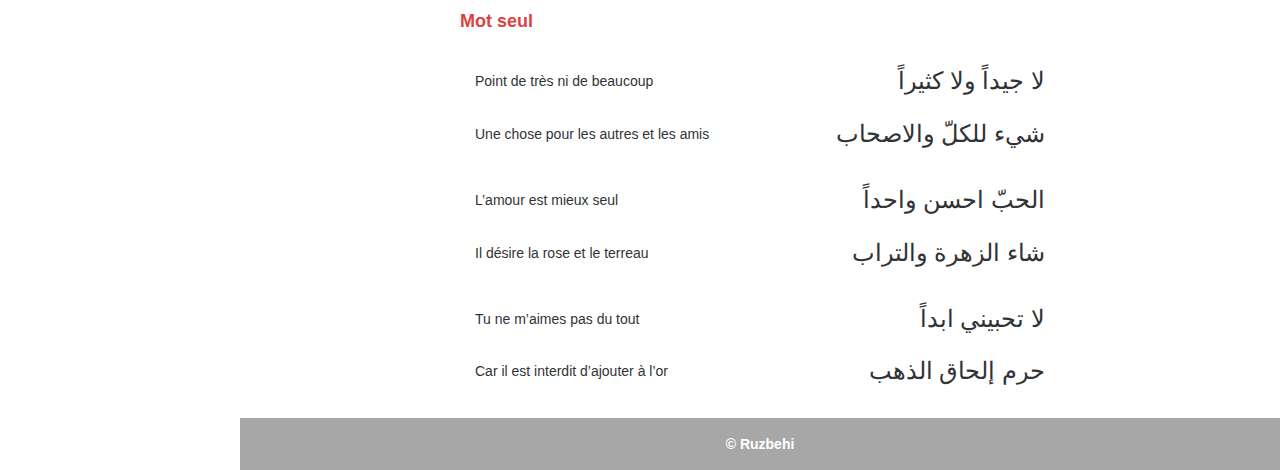
==== commit 45f8caac: "Update index.html" ====
--- a/poussieres/index.html
+++ b/poussieres/index.html
@@ -891,6 +891,49 @@
 				<p class="arabe">
 					حبستُ الزخّة
 				</p>
+				<h3>
+					Mot seul
+				</h3>
+				<p>
+					Point de tr&egrave;s ni de beaucoup
+				</p>
+				<p class="arabe">
+					لا جيداً ولا كثيراً
+				</p>
+				<p>
+					Une chose pour les autres et les amis
+				</p>
+				<p class="arabe">
+					شيء للكلّ والاصحاب
+				</p>
+				<p></p>
+				<p></p>
+				<p>
+					L’amour est mieux seul
+				</p>
+				<p class="arabe">
+					الحبّ احسن واحداً
+				</p>
+				<p>
+					Il d&eacute;sire la rose et le terreau
+				</p>
+				<p class="arabe">
+					شاء الزهرة والتراب
+				</p>
+				<p></p>
+				<p></p>
+				<p>
+					Tu ne m’aimes pas du tout
+				</p>
+				<p class="arabe">
+					لا تحبيني ابداً
+				</p>
+				<p>
+					Car il est interdit d’ajouter &agrave; l’or
+				</p>
+				<p class="arabe">
+					حرم إلحاق الذهب
+				</p>
 			</div>
     		</main>
 		<footer>
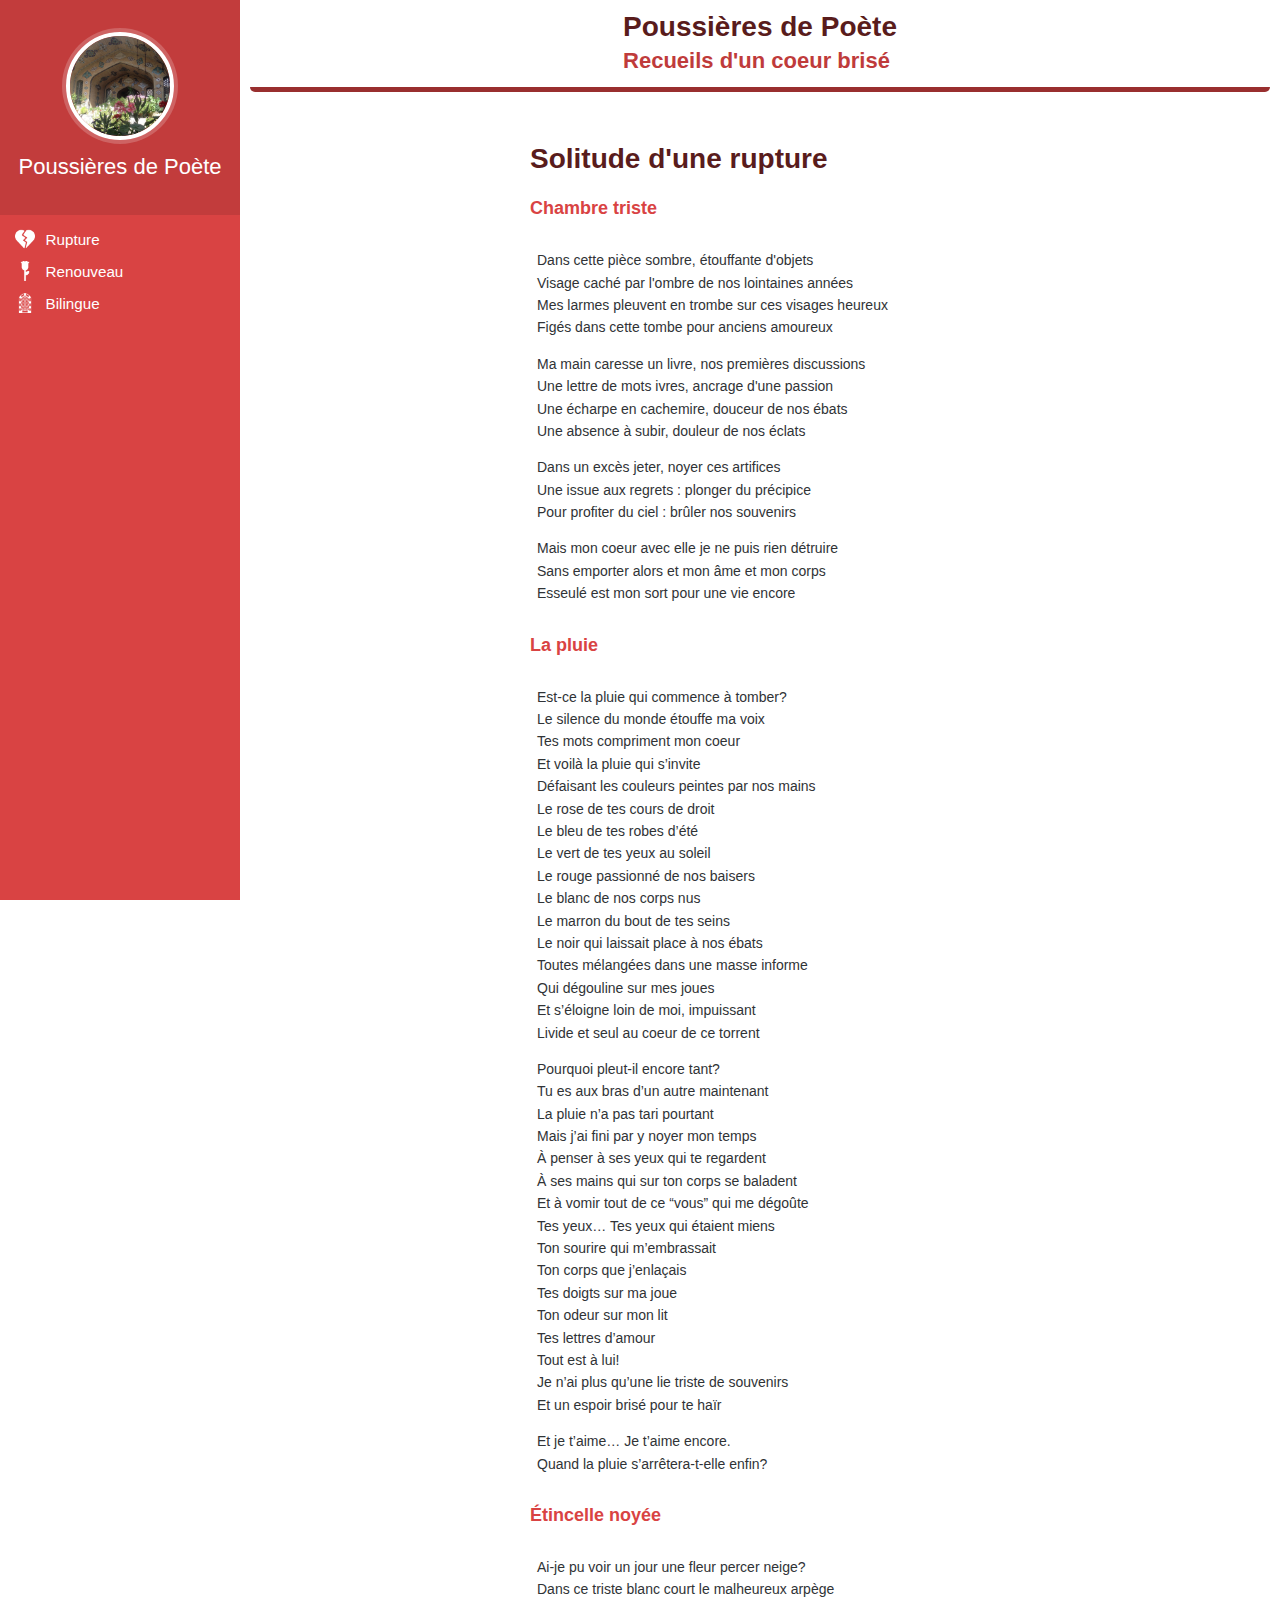
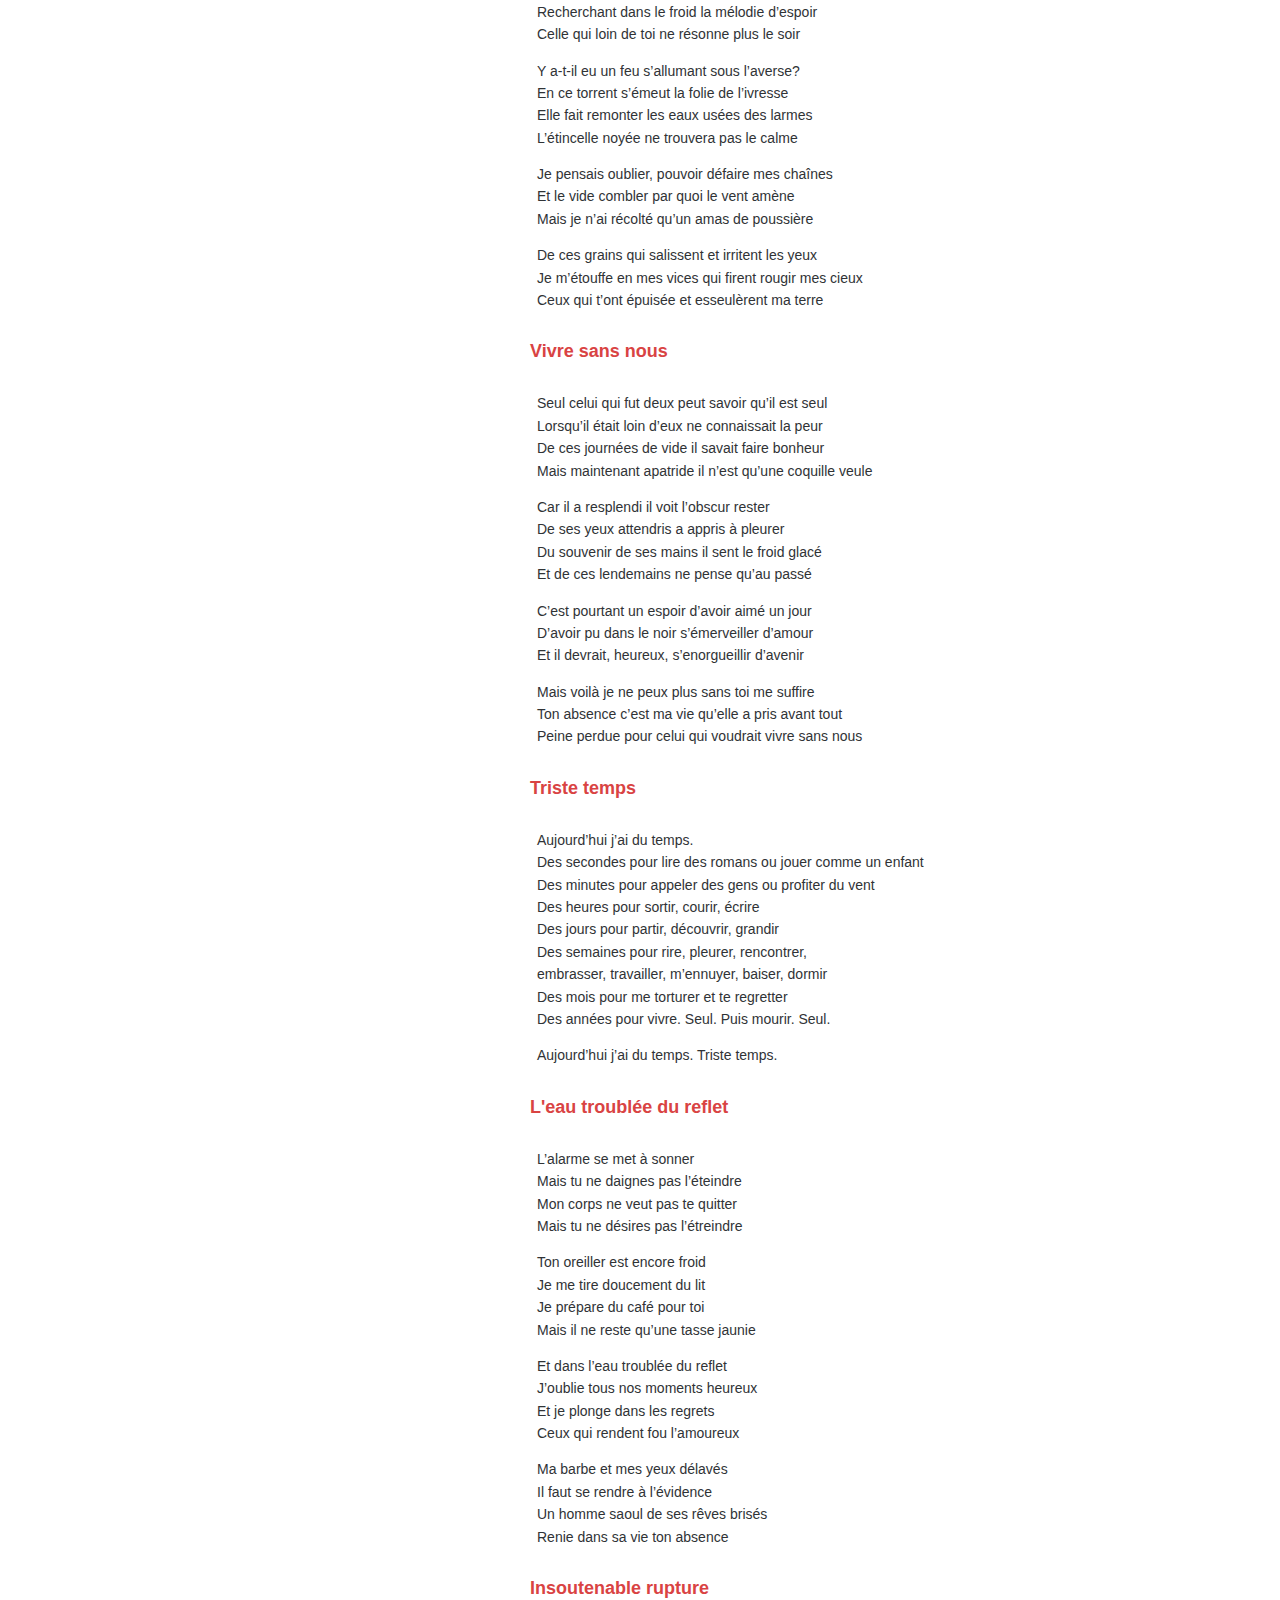
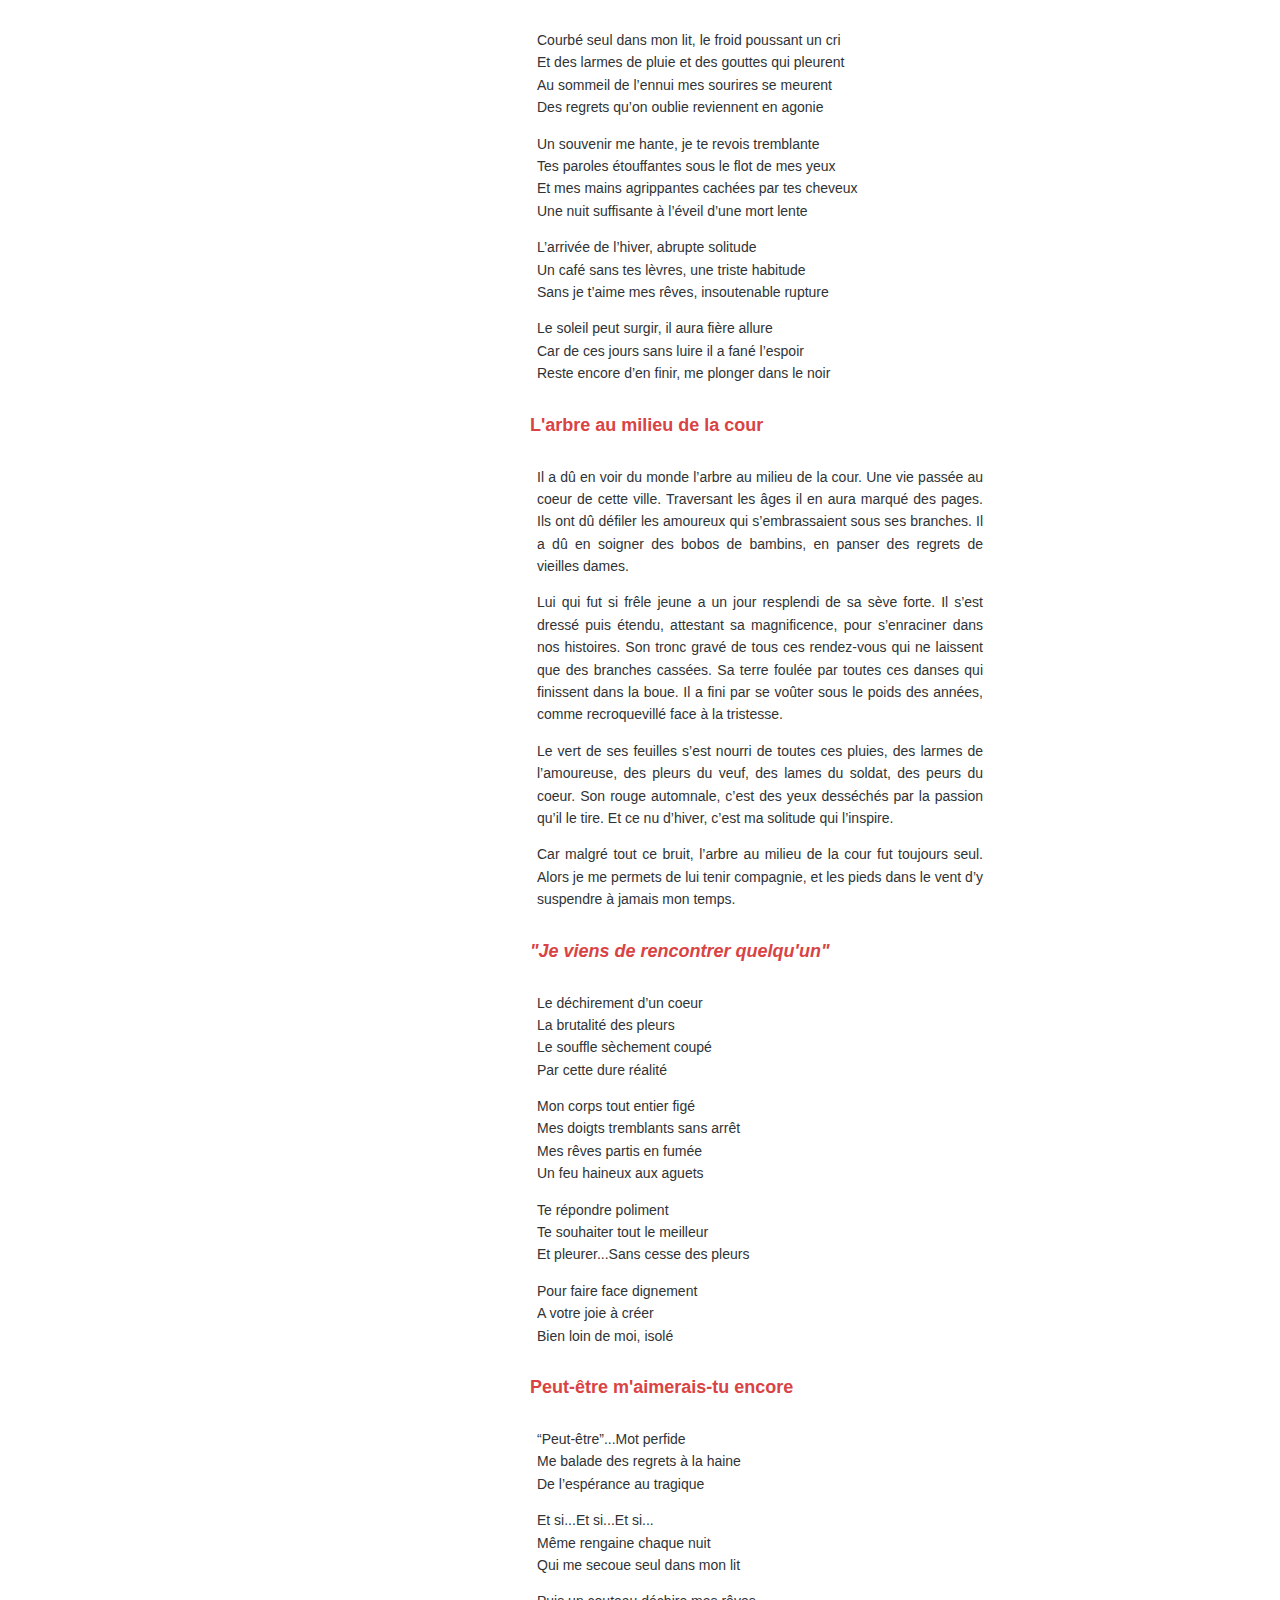
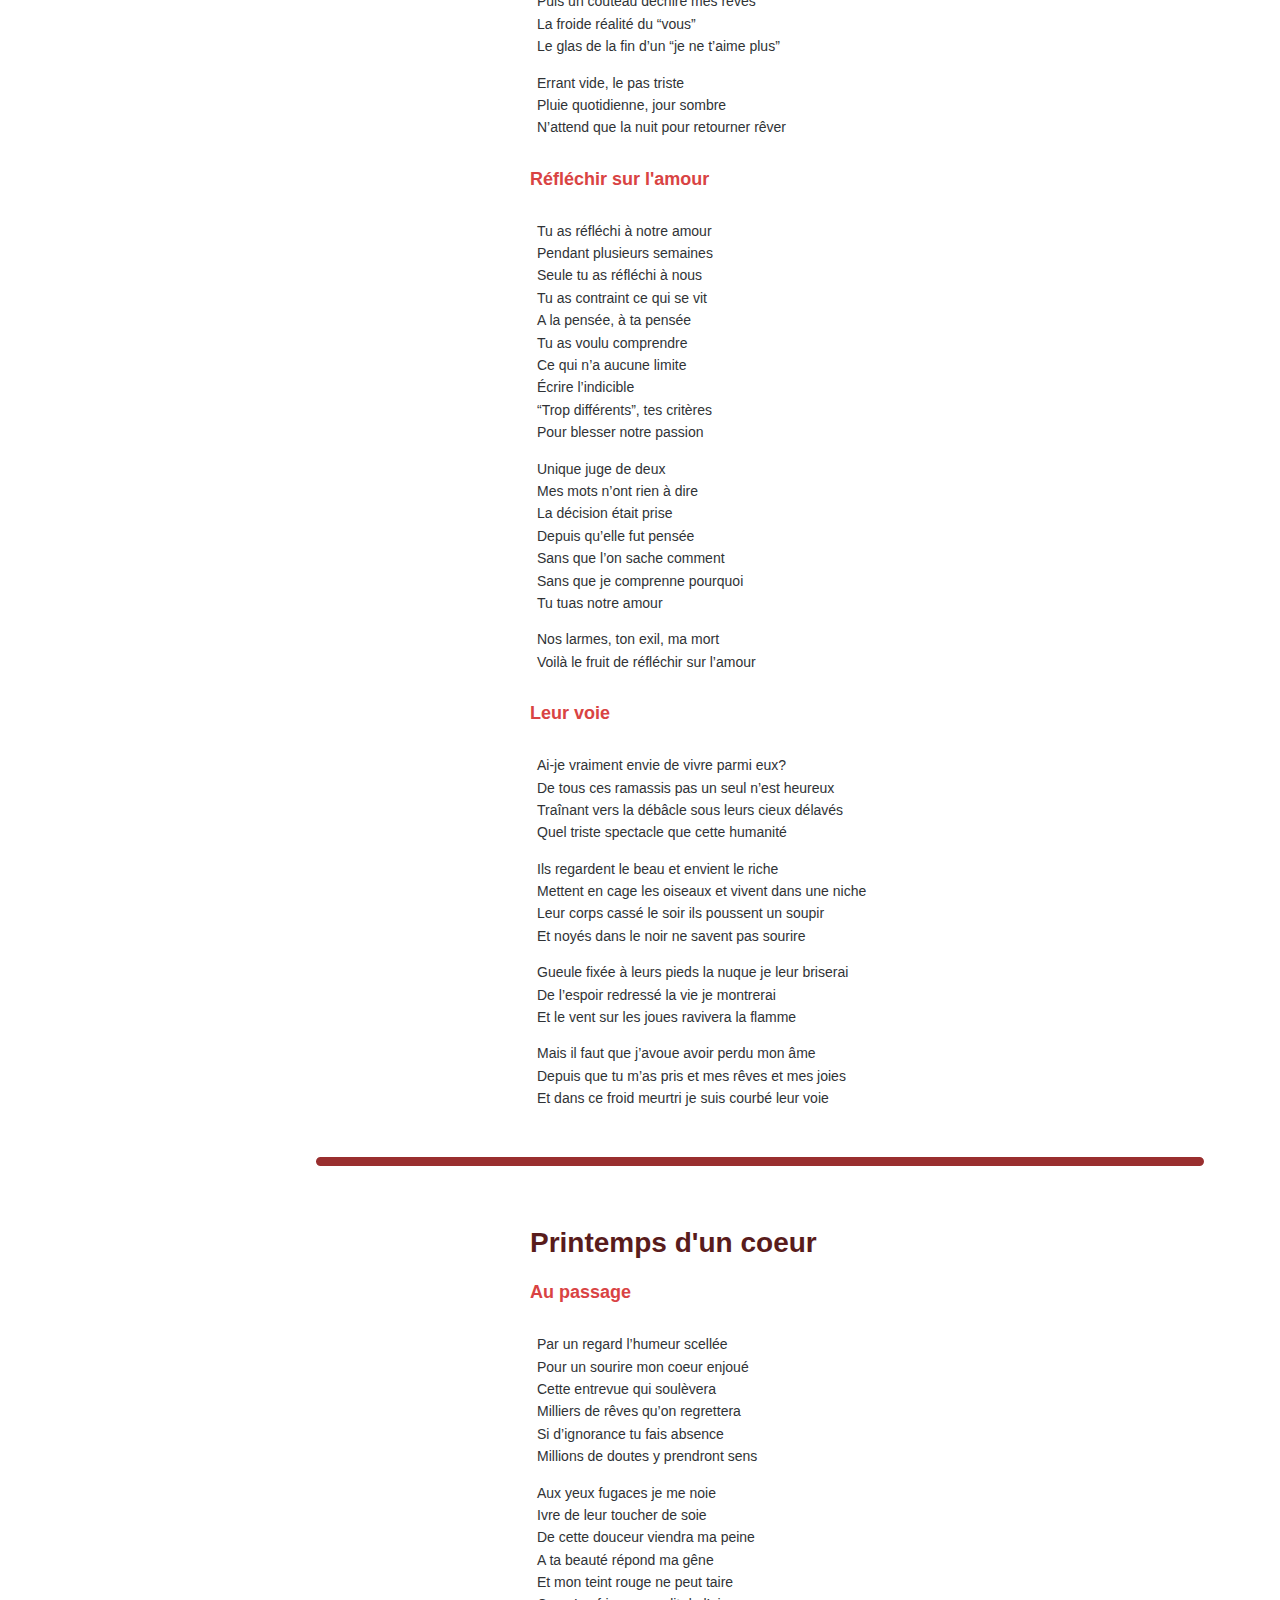
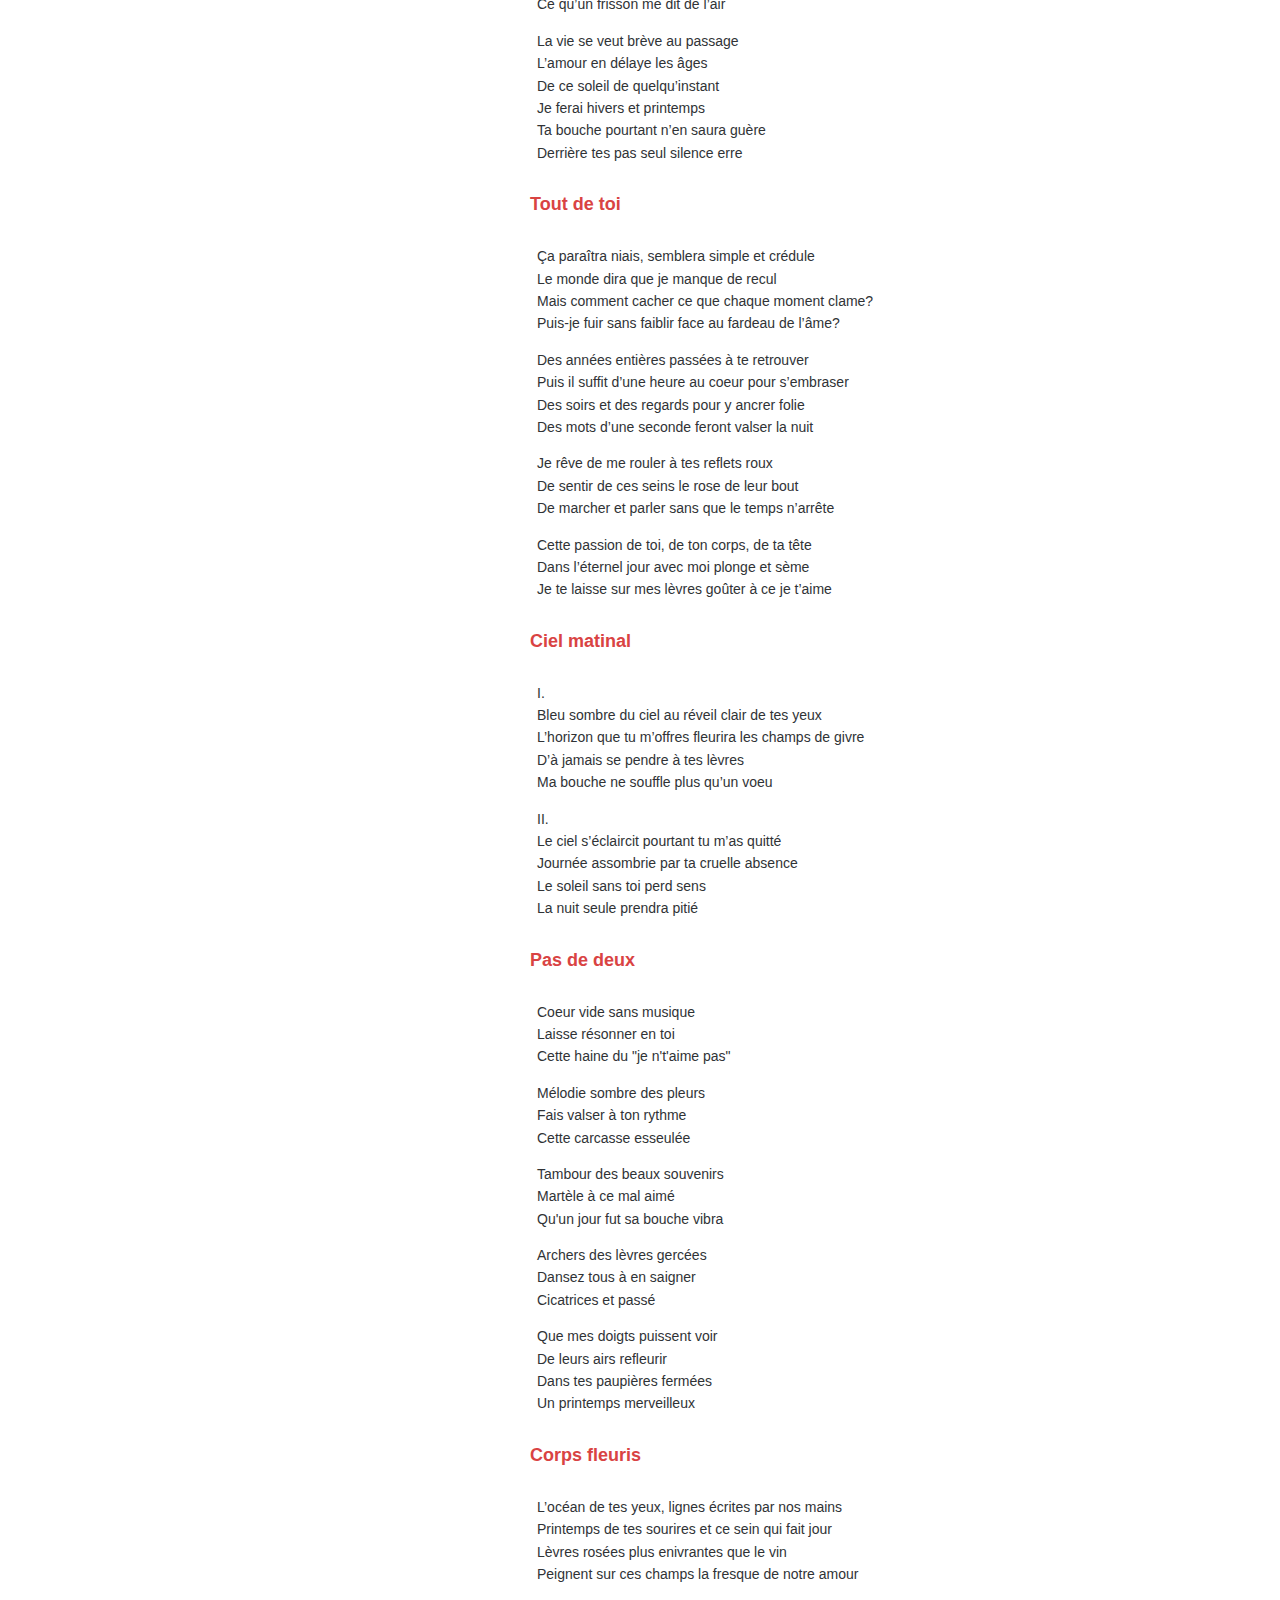
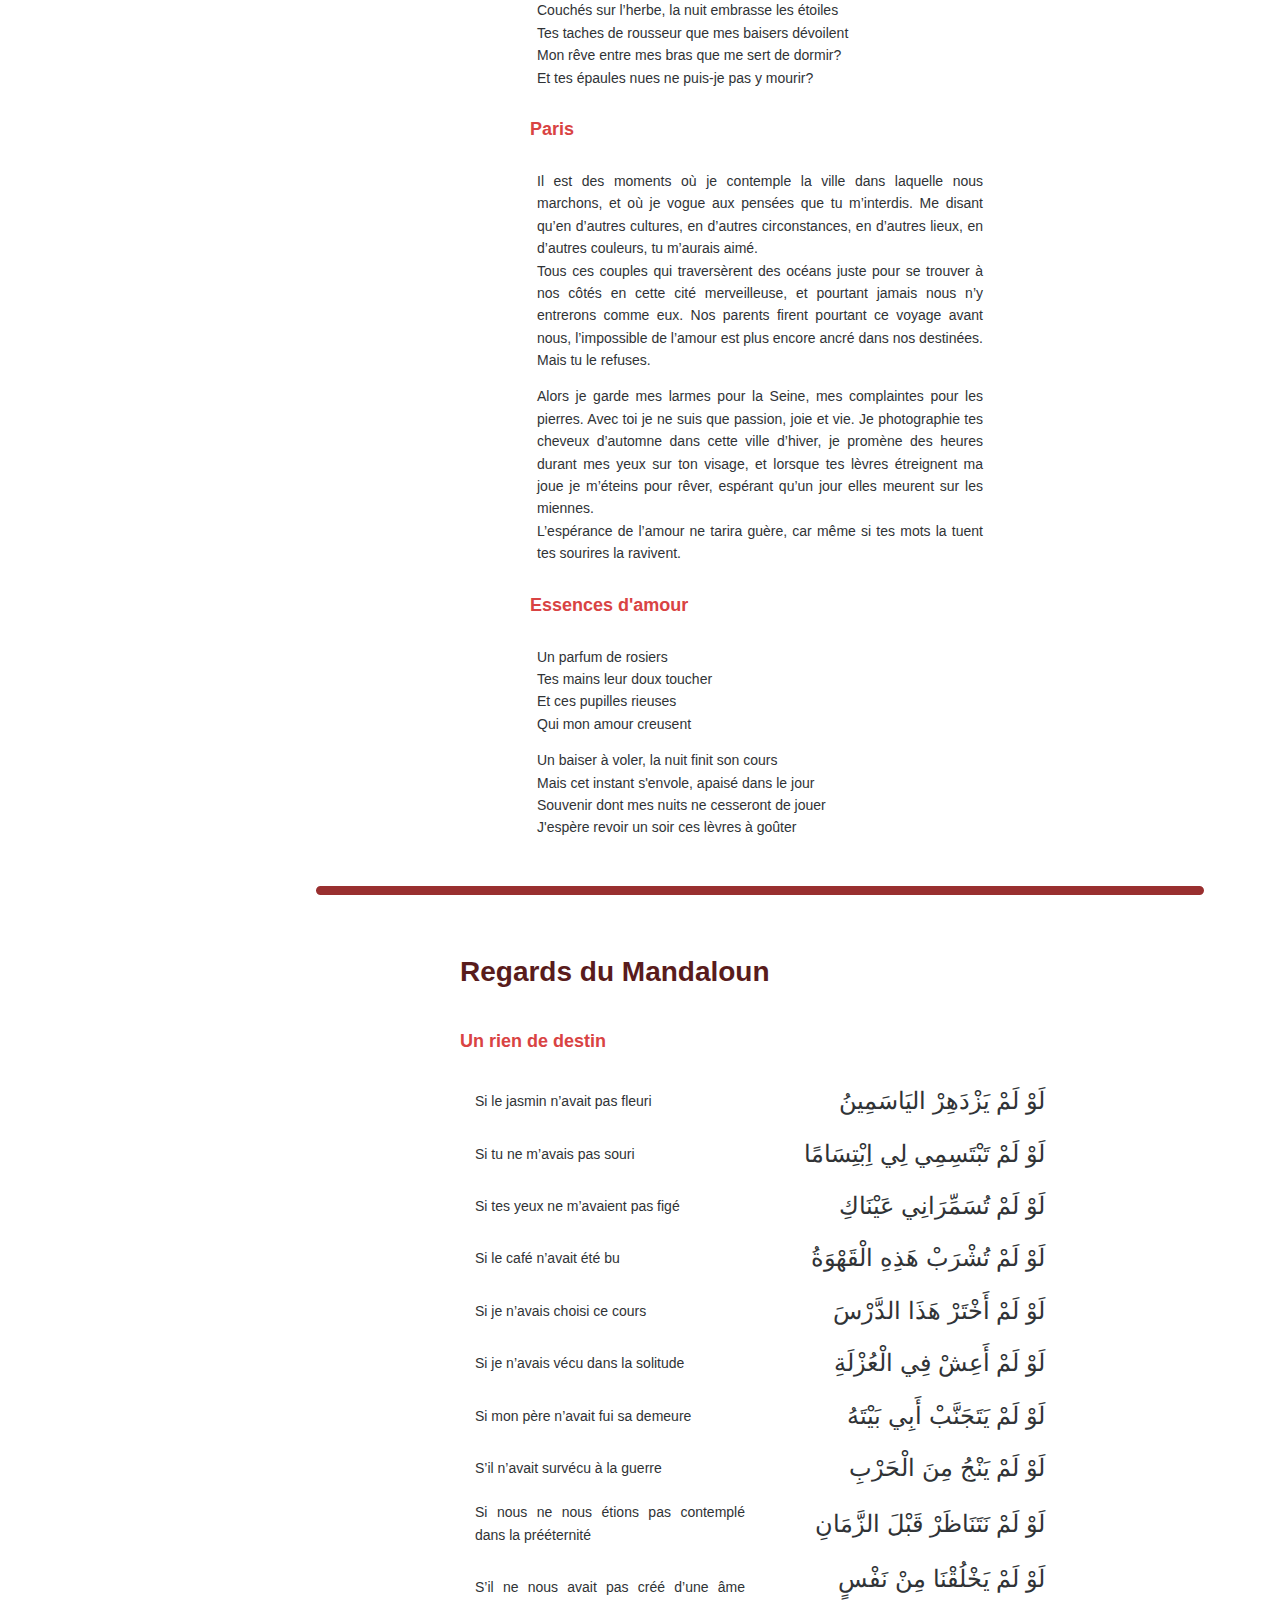
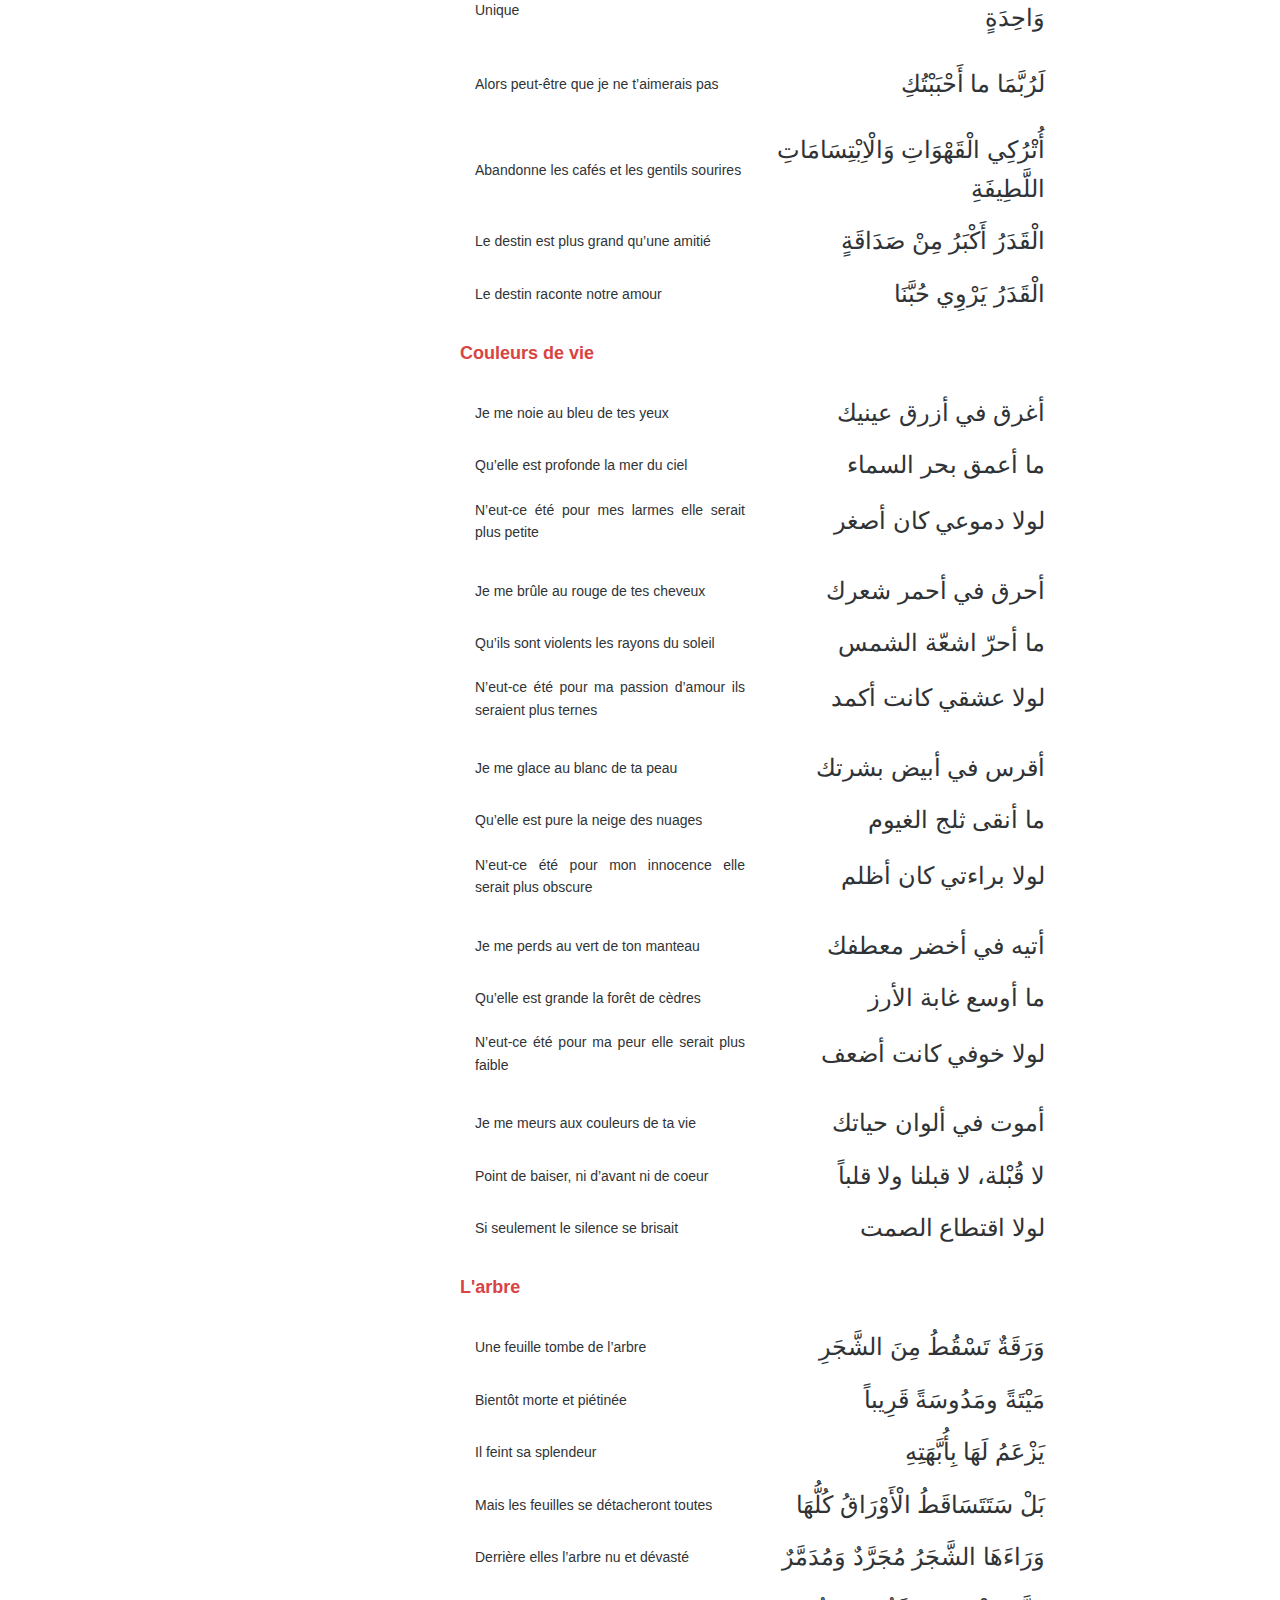
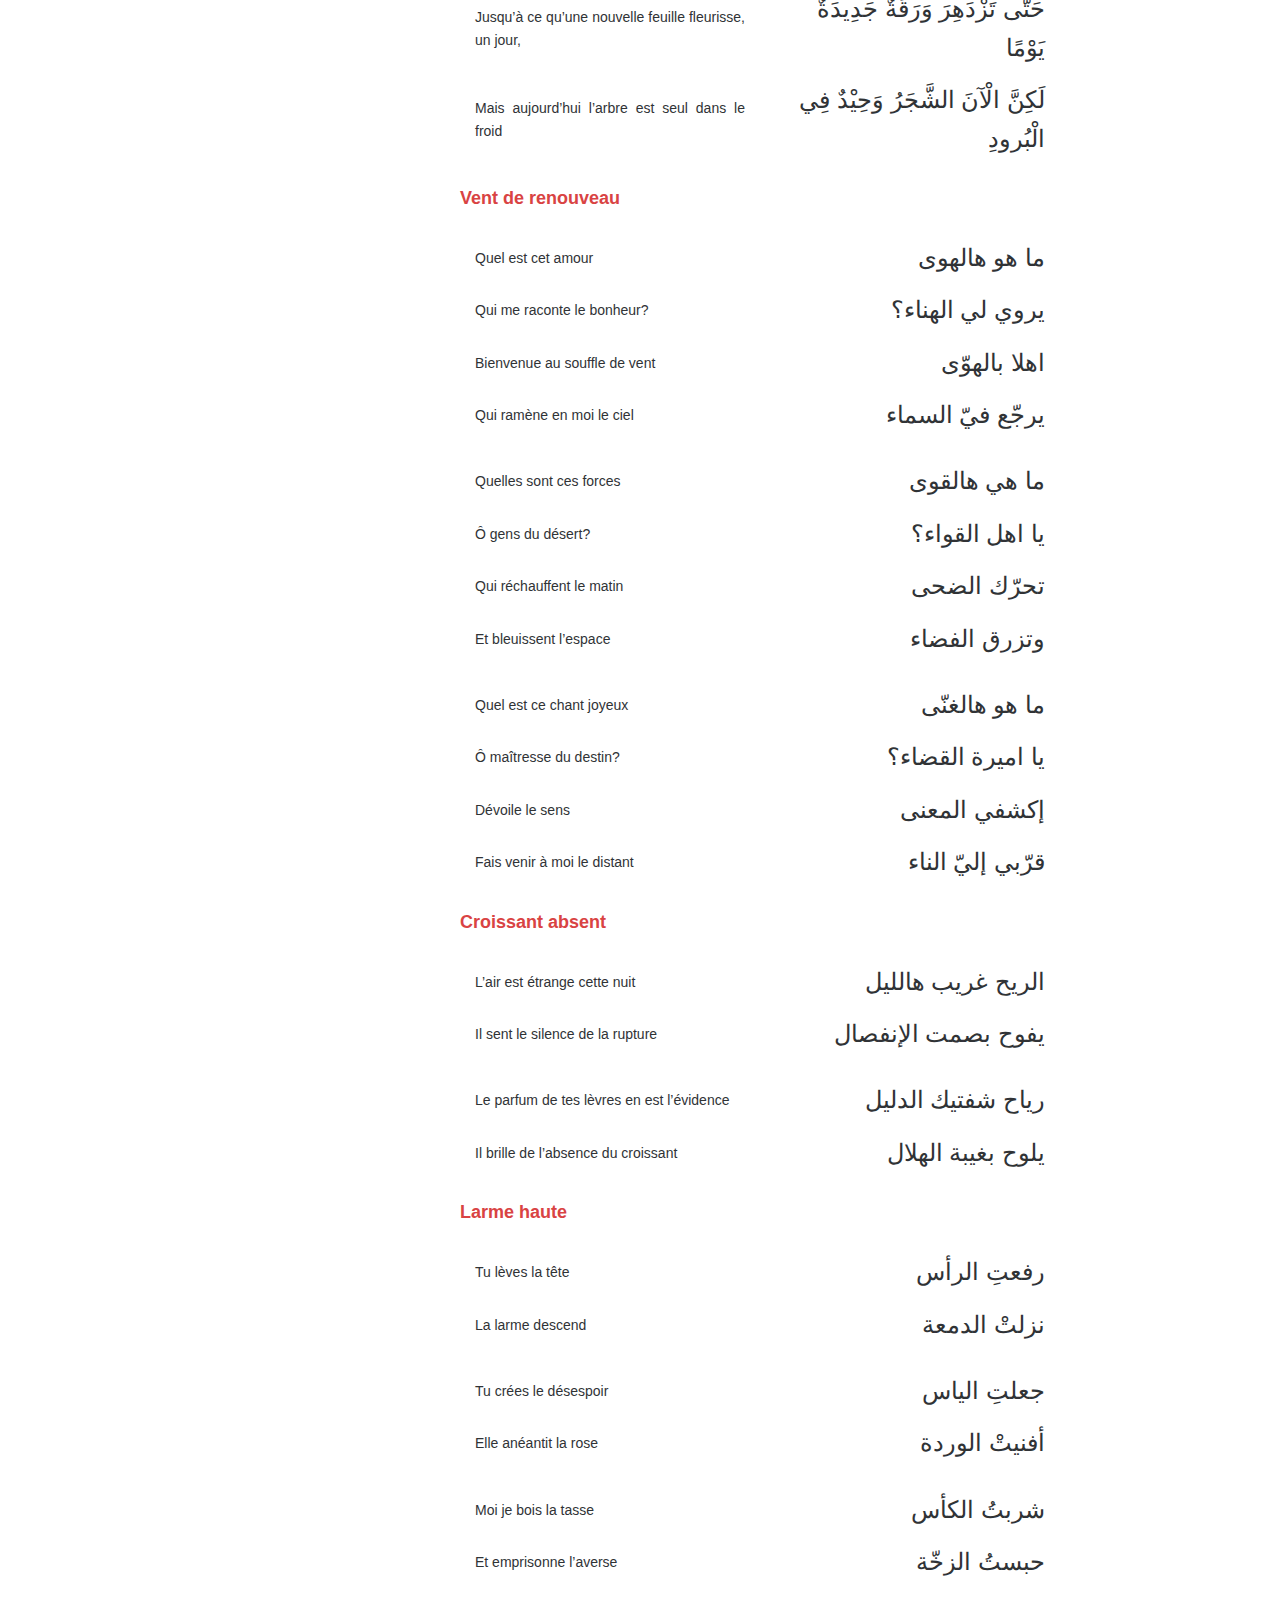
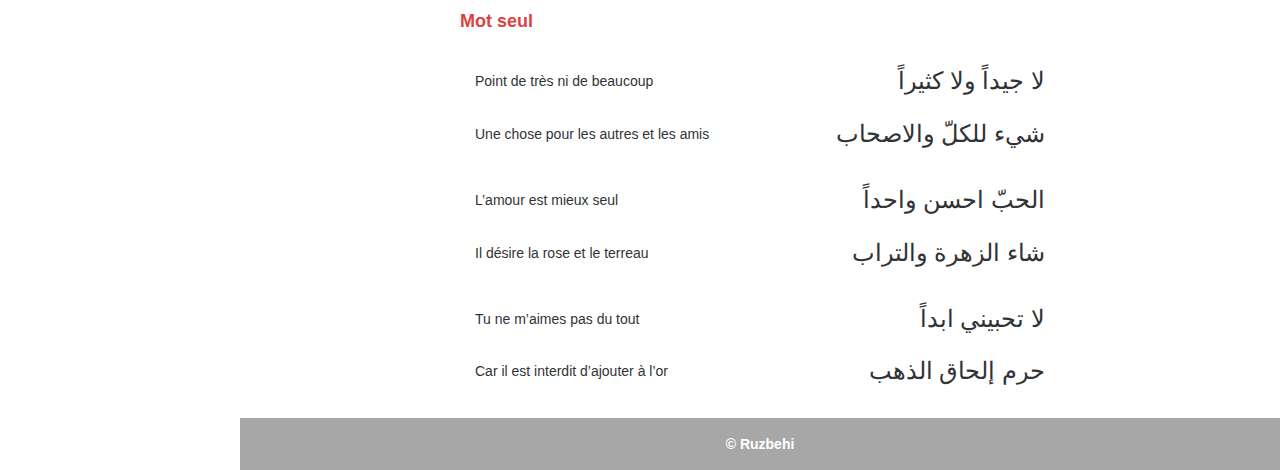
==== commit 6508ad9b: "Update index.html" ====
--- a/poussieres/index.html
+++ b/poussieres/index.html
@@ -753,7 +753,7 @@
 					Qui me raconte le bonheur?
 				</p>
 				<p class="arabe">
-					ميروي لي الهناء؟
+					يروي لي الهناء؟
 				</p>
 				<p>
 					Bienvenue au souffle de vent
